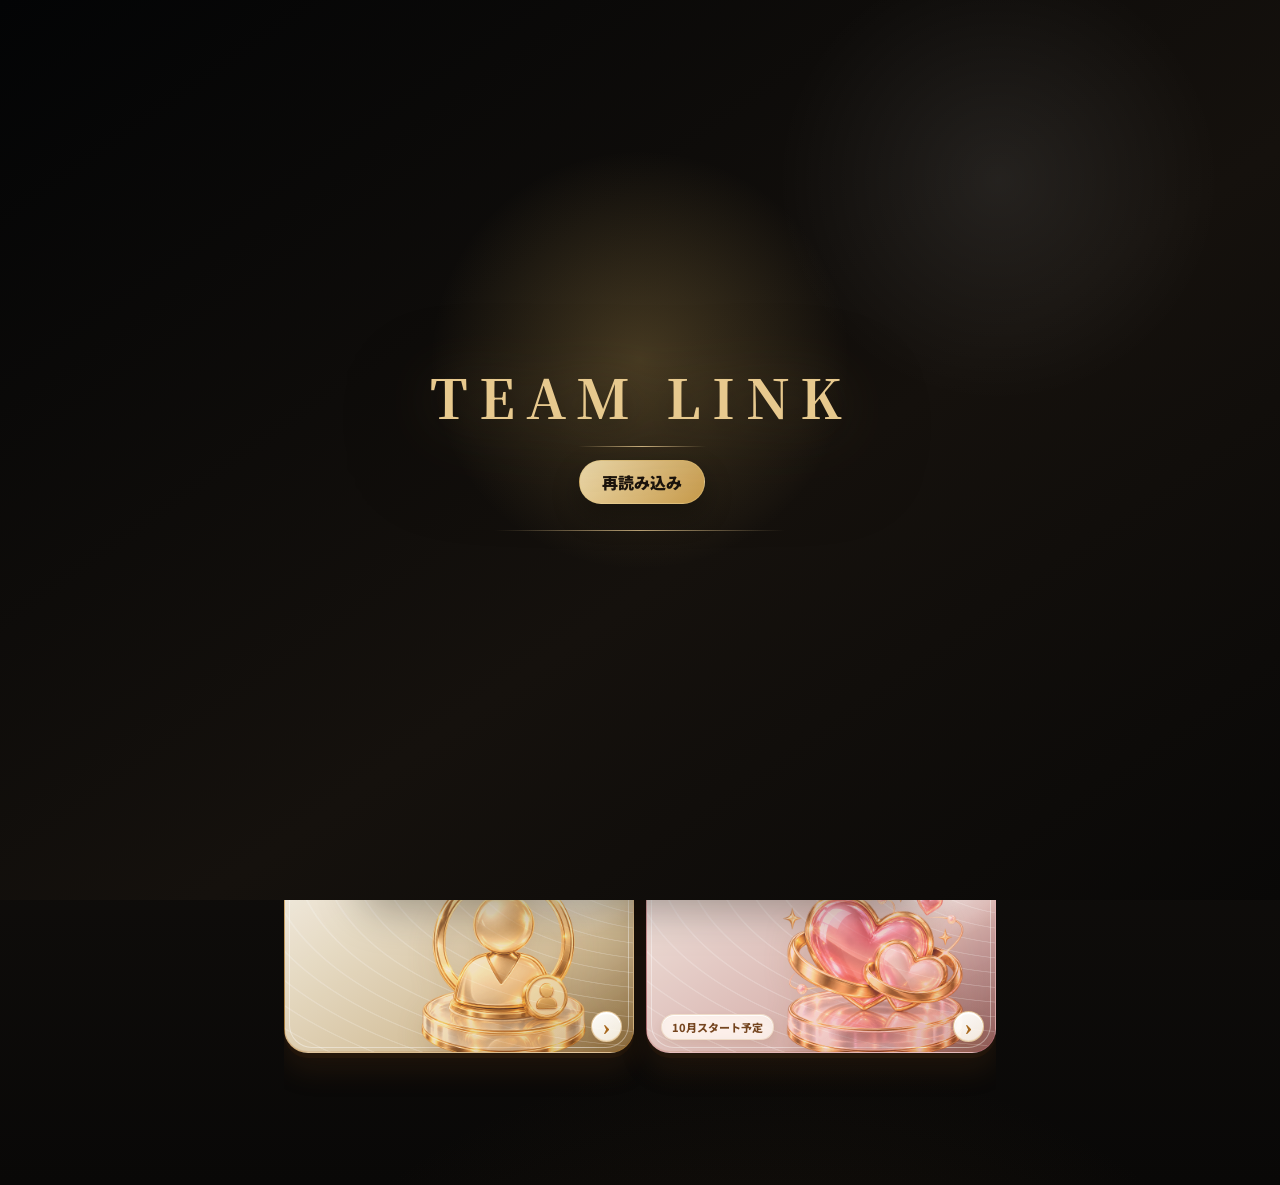
==== docs/index.html @ f56889b9 "Add LINE coupon detail URL management" ====
<!doctype html>
<html lang="ja">
<head>
  <meta charset="utf-8">
  <meta name="viewport" content="width=device-width, initial-scale=1, viewport-fit=cover">
  <meta name="theme-color" content="#fff6e8">
  <meta name="description" content="TEAM hairのお客様専用アプリ TEAM LINK。予約、今日の占い、クーポン、今月のガチャ、ご縁ラウンジをLINEから開けるスマホ会員アプリです。">
  <link rel="preconnect" href="https://fonts.googleapis.com">
  <link rel="preconnect" href="https://fonts.gstatic.com" crossorigin>
  <link href="https://fonts.googleapis.com/css2?family=Noto+Sans+JP:wght@400;500;700;800&amp;family=Noto+Serif+JP:wght@500;600;700&amp;display=swap" rel="stylesheet">
  <link rel="icon" href="data:image/svg+xml,%3Csvg xmlns='http://www.w3.org/2000/svg' viewBox='0 0 96 64'%3E%3Crect width='96' height='64' rx='18' fill='%23130f0b'/%3E%3Ctext x='48' y='38' text-anchor='middle' font-size='12' font-family='Georgia, serif' letter-spacing='3' fill='%23d9b46c'%3ETEAM LINK%3C/text%3E%3C/svg%3E">
  <title>TEAM LINK | TEAM hair お客様専用アプリ</title>
  <link rel="stylesheet" href="styles.css?v=20260831-line-coupon-url-1">
</head>
<body>
  <div class="splash-screen" id="splashScreen" aria-hidden="true">
    <div class="splash-content">
      <span class="team-link-wordmark splash-wordmark">TEAM LINK</span>
      <p class="splash-status" id="startupStatus" aria-live="polite" hidden>読み込み中</p>
      <pre class="splash-details" id="startupDetails" hidden></pre>
      <button class="splash-retry" id="startupRetryButton" type="button" hidden>再読み込み</button>
    </div>
  </div>
  <div class="app-shell">
    <header class="topbar">
      <button class="icon-button" type="button" data-back aria-label="戻る">‹</button>
      <div class="brand" aria-label="TEAM LINK">
        <span class="team-link-wordmark brand-wordmark">TEAM LINK</span>
      </div>
      <button class="pill-button" type="button" data-view="mypage">マイページ</button>
    </header>

    <main>
      <section class="view is-active" id="homeView" data-title="ホーム">
        <div class="home-dashboard">
          <header class="home-dashboard-header" aria-label="TEAM LINKホーム">
            <button class="home-header-button" type="button" data-message="新しいお知らせはありません" aria-label="通知">🔔</button>
            <strong class="team-link-wordmark home-text-logo">TEAM LINK</strong>
            <p>ご縁をつなぐ、未来へつなぐ</p>
          </header>

          <button class="home-next-card" id="homeNextReservationCard" type="button" data-view="reservation">
            <span class="home-card-shine" aria-hidden="true"></span>
            <img class="home-next-icon" src="images/home/reservation.png" alt="" loading="lazy" decoding="async" onerror="this.hidden=true">
            <span class="home-next-body">
              <span class="home-next-copy">次回予約のご案内</span>
              <strong id="homeNextReservationTitle">次回のご予約はありません</strong>
              <small id="homeNextReservationMeta">ご希望の日時から予約できます</small>
              <em id="homeNextReservationCountdown">予約をする</em>
            </span>
            <span class="home-arrow" aria-hidden="true">›</span>
          </button>

          <section class="home-action-grid" aria-label="主要機能">
            <button class="home-action-card tone-reservation" type="button" data-view="reservation">
              <img class="home-action-icon" src="images/home/reservation.png" alt="" loading="lazy" decoding="async" onerror="this.hidden=true">
              <span>
                <strong>予約をする</strong>
                <small>ご予約はこちら</small>
              </span>
              <em>›</em>
            </button>
            <button class="home-action-card tone-coupon" type="button" data-view="coupons">
              <img class="home-action-icon" src="images/home/coupon.png" alt="" loading="lazy" decoding="async" onerror="this.hidden=true">
              <span>
                <strong>クーポン</strong>
                <small>お得なクーポン一覧</small>
                <b id="homeCouponBadge" hidden>0枚</b>
              </span>
              <em>›</em>
            </button>
            <button class="home-action-card tone-gacha" type="button" data-view="gacha">
              <img class="home-action-icon" src="images/home/gacha.png" alt="" loading="lazy" decoding="async" onerror="this.hidden=true">
              <span>
                <strong>今月のガチャ</strong>
                <small>毎月のお楽しみ！</small>
                <b id="homeGachaBadge">今月まだ引けます</b>
              </span>
              <em>›</em>
            </button>
            <button class="home-action-card tone-fortune" type="button" data-view="fortune">
              <img class="home-action-icon" src="images/home/fortune.png" alt="" loading="lazy" decoding="async" onerror="this.hidden=true">
              <span>
                <strong>占い</strong>
                <small>今日の運勢をチェック</small>
                <b id="homeFortuneBadge">守護どうぶつを見つける</b>
              </span>
              <em>›</em>
            </button>
            <button class="home-action-card tone-mypage" type="button" data-view="mypage">
              <img class="home-action-icon" src="images/home/mypage.png" alt="" loading="lazy" decoding="async" onerror="this.hidden=true">
              <span>
                <strong>マイページ</strong>
                <small>デジタル会員証</small>
              </span>
              <em>›</em>
            </button>
            <button class="home-action-card tone-lounge is-coming-soon" id="homeLoungeCard" type="button" data-view="lounge">
              <img class="home-action-icon" src="images/home/lounge.png" alt="" loading="lazy" decoding="async" onerror="this.hidden=true">
              <span>
                <strong>ご縁ラウンジ</strong>
                <small>素敵なご縁を<br>見つけよう</small>
                <b id="homeLoungeBadge">10月スタート予定</b>
              </span>
              <em>›</em>
            </button>
          </section>
        </div>
      </section>

      <section class="view" id="reservationView" data-title="予約">
        <div class="section-head">
          <p class="kicker">Reservation</p>
          <h2>ご予約方法をお選びください</h2>
        </div>
        <div class="choice-list reservation-choice-list">
          <a class="choice-card reservation-choice-card" id="hotpepperLink" href="#" target="_blank" rel="noopener">
            <span>空き時間を見る</span>
            <small>空いている時間を確認して、そのまま予約できます</small>
          </a>
          <button class="choice-card reservation-choice-card" type="button" data-view="booking">
            <span>予約時間とメニューを相談する</span>
            <small>希望日時やメニューをスタッフに相談できます</small>
          </button>
        </div>
        <article class="status-panel" id="reservationStatusPanel"></article>
      </section>

      <section class="view" id="bookingView" data-title="予約相談">
        <div class="section-head">
          <p class="kicker">Request booking</p>
          <h2>希望日時を相談する</h2>
        </div>
        <form class="step-form" id="bookingForm">
          <label class="field">1. お客様名<input id="bookingCustomerName" name="customerName" type="text" autocomplete="name" maxlength="80" required></label>
          <div class="field booking-datetime-field">
            <span>2. 第一希望日時</span>
            <div class="booking-datetime-grid">
              <label class="booking-datetime-part"><span>日付</span><input id="bookingFirstDate" name="firstDate" type="date" required></label>
              <label class="booking-datetime-part"><span>時間</span><select id="bookingFirstTime" name="firstTime" required></select></label>
            </div>
            <input id="bookingFirstDateTime" name="firstDateTime" type="hidden">
          </div>
          <div class="field booking-datetime-field">
            <span>3. 第二希望日時（任意）</span>
            <div class="booking-datetime-grid">
              <label class="booking-datetime-part"><span>日付</span><input id="bookingSecondDate" name="secondDate" type="date"></label>
              <label class="booking-datetime-part"><span>時間</span><select id="bookingSecondTime" name="secondTime"></select></label>
            </div>
            <input id="bookingSecondDateTime" name="secondDateTime" type="hidden">
          </div>
          <label class="field">4. 希望担当者
            <select id="bookingStaffSelect" name="staff" required></select>
          </label>
          <div class="field booking-my-coupon-panel">
            <div class="booking-my-coupon-head">
              <span>5. マイクーポンから選ぶ</span>
              <button type="button" data-booking-action="openMyCoupons">マイクーポンを見る</button>
            </div>
            <div class="menu-choice-grid" id="bookingMySelectionChoices"></div>
            <small>ここで選んだ内容は、下の通常メニュー・LINEクーポン欄にも反映されます。</small>
          </div>
          <label class="field">6. 通常メニューの選び方
            <select id="bookingMenuMode" name="menuMode" required>
              <option value="regular">通常メニューから選ぶ</option>
              <option value="consult">メニューを相談して決めたい</option>
            </select>
          </label>
          <div class="field">
            <span>7. 通常メニュー</span>
            <div class="menu-choice-grid" id="bookingMenuChoices"></div>
          </div>
          <label class="field" id="bookingCustomMenuField" hidden>相談したい内容
            <textarea name="customMenu" rows="3" placeholder="例：カラーとトリートメントを相談したい"></textarea>
          </label>
          <div class="field">
            <span>8. 利用したいLINEクーポン（任意）</span>
            <div class="menu-choice-grid" id="bookingCouponChoices"></div>
            <small>予約では利用希望だけを伝えます。実際のクーポン利用はLINE側で行います。</small>
          </div>
          <label class="field">9. 相談内容・備考<textarea name="memo" rows="4" placeholder="例：午前中希望、髪の状態、迷っているメニューなど"></textarea></label>
          <div class="confirm-box" id="bookingConfirm">
            <strong>10. 内容確認</strong>
            <p>入力後、下のボタンでスタッフ確認用の予約相談として送信します。</p>
          </div>
          <button class="primary-button" type="submit">予約希望を送信する</button>
        </form>
      </section>

      <section class="view" id="bookingDoneView" data-title="送信完了">
        <article class="result-card">
          <p class="kicker">Sent</p>
          <h2>予約希望を送信しました</h2>
          <p><strong>まだ予約は確定していません。</strong><br>スタッフからの回答をお待ちください。</p>
          <div id="bookingSummary" class="summary-list"></div>
          <button class="primary-button" type="button" data-view="home">ホームへ戻る</button>
        </article>
      </section>

      <section class="view" id="fortuneView" data-title="今日の占い">
        <div class="section-head">
          <p class="kicker">Daily fortune</p>
          <h2>今日の占い</h2>
        </div>
        <div id="fortuneContent"></div>
      </section>

      <section class="view" id="couponsView" data-title="クーポン">
        <div class="section-head">
          <p class="kicker">Coupons</p>
          <h2>クーポン</h2>
        </div>
        <div class="segmented coupon-tabs-simple" id="couponTabs" role="tablist" aria-label="クーポンカテゴリ"></div>
        <div class="coupon-list" id="couponList"></div>
      </section>

      <section class="view" id="gachaView" data-title="今月のガチャ">
        <div class="section-head">
          <p class="kicker">Monthly gacha</p>
          <h2>今月のガチャ</h2>
        </div>
        <article class="gacha-stage" id="gachaStage">
          <span class="badge">全会員 毎月1回</span>
          <h3 id="gachaMonthTitle">今月のガチャ</h3>
          <p id="gachaGrandPrize">髪質改善トリートメント無料</p>
          <div id="gachaChoiceStage"></div>
          <div class="ticket-box" id="gachaTicketBox"></div>
          <button class="primary-button" type="button" id="drawGachaButton">ガチャを引く</button>
        </article>
        <div class="result-card" id="gachaResult" hidden></div>
        <div id="couponGachaDashboard"></div>
      </section>

      <section class="view" id="myCardsView" data-title="マイカード">
        <div class="section-head">
          <p class="kicker">My cards</p>
          <h2>マイカード</h2>
        </div>
        <div id="myCardsContent"></div>
      </section>

      <section class="view" id="collectionRewardsView" data-title="コレクション特典">
        <div class="section-head">
          <p class="kicker">Collection rewards</p>
          <h2>コレクション特典</h2>
        </div>
        <div id="collectionRewardsContent"></div>
      </section>

      <section class="view" id="gachaHistoryView" data-title="ガチャ履歴">
        <div class="section-head">
          <p class="kicker">Gacha history</p>
          <h2>ガチャ履歴</h2>
        </div>
        <div id="gachaHistoryContent"></div>
      </section>

      <section class="view" id="loungeView" data-title="ご縁ラウンジ">
        <article class="result-card lounge-coming-soon" id="loungeComingSoonPanel">
          <span class="badge">Coming Soon</span>
          <p class="kicker">GOEN LOUNGE</p>
          <h2>ご縁ラウンジ</h2>
          <strong>2026年10月スタート予定</strong>
          <p>ご縁ラウンジは、ただいま心を込めて準備中です。公開まで今しばらくお待ちください。</p>
          <button class="secondary-button" type="button" data-view="home">ホームへ戻る</button>
        </article>
        <article class="result-card lounge-hero" id="loungeOpenPanel" hidden>
          <span class="badge">Coming Soon</span>
          <h2>ご縁ラウンジ</h2>
          <p>独身者向け交流サービス。現在、無料の事前登録を受け付けています。</p>
          <div class="progress-box">
            <div><strong id="loungeCount">0</strong><span>名／50名</span></div>
            <progress id="loungeProgress" max="50" value="0"></progress>
          </div>
          <div class="lounge-points">
            <span>サービス紹介</span>
            <span>無料事前登録</span>
            <span>正式開始時に通知</span>
          </div>
          <p>正式サービス開始後に、改めて有料登録をご案内します。事前登録で自動課金されることはありません。</p>
          <button class="primary-button" type="button" data-view="loungeRegister">無料で事前登録する</button>
        </article>
      </section>

      <section class="view" id="loungeRegisterView" data-title="事前登録">
        <div class="section-head">
          <p class="kicker">Pre entry</p>
          <h2>ご縁ラウンジ事前登録</h2>
        </div>
        <form class="step-form" id="loungeForm">
          <label class="field">ニックネーム<input name="nickname" required></label>
          <label class="field">性別
            <select name="gender" required><option value="">選択</option><option>女性</option><option>男性</option><option>その他</option><option>回答しない</option></select>
          </label>
          <label class="field">年代
            <select name="ageGroup" required><option value="">選択</option><option>20代</option><option>30代</option><option>40代</option><option>50代以上</option></select>
          </label>
          <label class="field">居住エリア<input name="area" placeholder="例：袋井市、静岡県西部" required></label>
          <label class="check-row"><input type="checkbox" name="single" required> 現在独身です</label>
          <label class="field">興味のある内容
            <select name="interest" required>
              <option value="">選択</option>
              <option>少人数交流会</option>
              <option>ランチ会</option>
              <option>美容イベント</option>
              <option>まずは情報だけ知りたい</option>
            </select>
          </label>
          <label class="check-row"><input type="checkbox" name="notify" checked> 開始通知を受け取る</label>
          <button class="primary-button" type="submit">無料で事前登録する</button>
        </form>
      </section>

      <section class="view" id="mypageView" data-title="マイページ">
        <div class="section-head">
          <p class="kicker">Member card</p>
          <h2>デジタル会員証</h2>
        </div>
        <article class="member-card" aria-label="TEAM LINK デジタル会員証">
          <span class="member-card-light" aria-hidden="true"></span>
          <header class="member-card-header">
            <span class="team-link-wordmark member-card-wordmark">TEAM LINK</span>
            <small>MEMBER</small>
          </header>
          <div class="member-card-name">
            <small>TEAM LINK MEMBER</small>
            <strong id="mypageMemberName">お客様</strong>
          </div>
          <div class="member-card-stats">
            <div>
              <span>前回来店から</span>
              <strong><b id="mypageVisitDays">―</b>日</strong>
            </div>
            <div>
              <span>累計来店</span>
              <strong><b id="mypageVisitCount">0</b>回</strong>
            </div>
          </div>
          <footer>TEAM hair · TEAM LINK</footer>
        </article>
      </section>

      <section class="view" id="adminView" data-title="管理">
        <section class="admin-login" id="adminLoginPanel">
          <div class="section-head">
            <p class="kicker">Staff only</p>
            <h2>TEAM LINK Console</h2>
            <p>来店受付、予約、クーポン、ガチャ、ご縁ラウンジを1つの画面で確認します。</p>
          </div>
          <form class="step-form admin-login-form" id="adminLoginForm">
            <label class="field">スタッフ名
              <select name="adminId" required>
                <option value="boss">村松 剛好（管理者）</option>
                <option value="staff-kanda">神田 加奈（スタッフ）</option>
              </select>
            </label>
            <label class="field">管理パスコード
              <input name="password" type="password" autocomplete="current-password" placeholder="管理パスコード" required>
            </label>
            <button class="primary-button" type="submit">管理画面へ入る</button>
            <p class="admin-help">運営・スタッフ専用です。一般ユーザーには管理画面への導線を表示していません。</p>
          </form>
        </section>

        <section class="admin-cockpit" id="adminCockpit" hidden>
          <div class="admin-hero">
            <div>
              <p class="kicker">Daily management</p>
              <h2>TEAM LINK 管理</h2>
              <p id="adminWelcomeText">今日確認すべき内容をまとめています。</p>
            </div>
            <button class="secondary-button admin-logout" type="button" id="adminLogoutButton">ログアウト</button>
          </div>

          <nav class="admin-tabs" id="adminTabs" aria-label="管理メニュー"></nav>
          <div class="admin-panel" id="adminPanel"></div>
        </section>
      </section>
    </main>
  </div>

  <nav class="bottom-nav" aria-label="主要ナビゲーション">
    <button type="button" data-view="home">ホーム</button>
    <button type="button" data-view="reservation">予約</button>
    <button type="button" data-view="coupons">クーポン</button>
    <button type="button" data-view="gacha">ガチャ</button>
    <button type="button" data-view="mypage">マイページ</button>
  </nav>

  <div class="toast" id="toast" role="status" aria-live="polite"></div>
  <div class="gacha-reveal" id="gachaReveal" hidden aria-live="polite"></div>
  <script id="liffSdkScript" charset="utf-8" src="https://static.line-scdn.net/liff/edge/2/sdk.js" async></script>
  <script src="app.js?v=20260831-line-coupon-url-1"></script>
</body>
</html>
---- docs/styles.css ----
:root {
  --bg: #17120d;
  --bg-soft: #241b13;
  --charcoal: #0a0d10;
  --charcoal-2: #13100d;
  --paper: rgba(255, 252, 244, .82);
  --paper-strong: rgba(255, 252, 244, .96);
  --ink: #251f18;
  --cream: #fffaf0;
  --muted: #8b7d6d;
  --gold: #c99b4a;
  --gold-bright: #e4c77e;
  --gold-soft: #f0dfb8;
  --champagne: #f1d69a;
  --glass-dark: rgba(12, 13, 14, .54);
  --brown: #5a412a;
  --line: rgba(201, 155, 74, .28);
  --shadow: 0 28px 70px rgba(12, 8, 4, .32);
  --soft-shadow: 0 18px 46px rgba(57, 42, 22, .16);
  --radius: 28px;
  font-family: -apple-system, BlinkMacSystemFont, "Hiragino Sans", "Noto Sans JP", "Yu Gothic", sans-serif;
}

* { box-sizing: border-box; }
[hidden] { display: none !important; }

html { background: var(--bg); }

body {
  margin: 0;
  min-height: 100vh;
  color: var(--cream);
  background:
    radial-gradient(circle at 16% -8%, rgba(221, 179, 99, .28), transparent 28%),
    radial-gradient(circle at 100% 8%, rgba(255, 245, 218, .10), transparent 24%),
    radial-gradient(circle at 50% 118%, rgba(105, 73, 34, .28), transparent 34%),
    linear-gradient(180deg, #050607 0%, #14110e 48%, #090807 100%);
  background-size: 120% 120%, 120% 120%, 120% 120%, 100% 100%;
  animation: ambientDrift 18s ease-in-out infinite;
}

.splash-screen {
  position: fixed;
  inset: 0;
  z-index: 100;
  display: grid;
  place-items: center;
  gap: 8px;
  align-content: center;
  color: var(--champagne);
  background:
    radial-gradient(circle at 50% 40%, rgba(229, 188, 102, .25), transparent 25%),
    radial-gradient(circle at 78% 20%, rgba(255,255,255,.08), transparent 18%),
    linear-gradient(145deg, #030405, #15110d 58%, #090807);
  transition: opacity .72s ease, visibility .72s ease;
}

.splash-content {
  display: grid;
  justify-items: center;
  gap: 14px;
  width: min(88vw, 420px);
  text-align: center;
}

.splash-status {
  min-height: 1.5em;
  margin: 4px 0 0;
  color: rgba(255, 248, 230, .9);
  font-size: 13px;
  font-weight: 700;
  letter-spacing: .04em;
}

.splash-details {
  width: 100%;
  max-height: 30vh;
  margin: 0;
  padding: 12px;
  overflow: auto;
  border: 1px solid rgba(228, 199, 126, .24);
  border-radius: 14px;
  color: rgba(255, 248, 230, .76);
  background: rgba(0, 0, 0, .32);
  font: 11px/1.55 ui-monospace, SFMono-Regular, Menlo, monospace;
  text-align: left;
  white-space: pre-wrap;
  word-break: break-word;
}

.splash-retry {
  min-height: 44px;
  padding: 0 22px;
  border: 1px solid rgba(228, 199, 126, .46);
  border-radius: 999px;
  color: #1b140d;
  background: linear-gradient(135deg, #f2dfb0, #c99b4a);
  box-shadow: 0 12px 28px rgba(0, 0, 0, .3);
  font-weight: 900;
}

.splash-screen::after {
  content: "";
  width: min(72vw, 290px);
  height: 1px;
  margin-top: 18px;
  background: linear-gradient(90deg, transparent, rgba(244, 213, 154, .72), transparent);
  animation: lightSweep 1.28s ease-in-out infinite;
}

.splash-screen.is-hidden {
  opacity: 0;
  visibility: hidden;
  pointer-events: none;
}

.team-link-wordmark {
  --wordmark-color: var(--champagne);
  --wordmark-accent: rgba(232, 197, 124, .56);
  position: relative;
  display: inline-grid;
  place-items: center;
  color: var(--wordmark-color);
  font-family: "Noto Serif JP", "Hiragino Mincho ProN", "Yu Mincho", Georgia, serif;
  font-weight: 720;
  letter-spacing: .18em;
  line-height: 1;
  white-space: nowrap;
  text-transform: uppercase;
  text-shadow: 0 10px 24px rgba(0,0,0,.24);
}

.team-link-wordmark::after {
  content: "";
  width: min(68%, 128px);
  height: 1px;
  margin-top: .42em;
  background: linear-gradient(90deg, transparent, var(--wordmark-accent), transparent);
}

.splash-wordmark {
  --wordmark-color: #e7c98e;
  --wordmark-accent: rgba(244, 213, 154, .78);
  font-size: clamp(30px, 9vw, 54px);
  letter-spacing: .2em;
  filter: drop-shadow(0 24px 46px rgba(0,0,0,.54)) drop-shadow(0 0 28px rgba(235, 191, 107, .20));
  animation: logoArrive .92s cubic-bezier(.2,.8,.2,1) both;
}

.splash-screen span {
  opacity: .96;
}

body::before {
  content: "";
  position: fixed;
  inset: 0;
  pointer-events: none;
  background:
    linear-gradient(rgba(255,255,255,.035) 1px, transparent 1px),
    radial-gradient(circle at 50% 0, rgba(255,255,255,.08), transparent 38%);
  background-size: 100% 10px, auto;
  mask-image: linear-gradient(180deg, #000, transparent 72%);
}

button,
input,
select,
textarea {
  font: inherit;
}

button {
  border: 0;
  cursor: pointer;
  -webkit-tap-highlight-color: transparent;
}

a { color: inherit; text-decoration: none; }

.app-shell {
  width: min(100%, 760px);
  margin: 0 auto;
  padding: 14px 16px 112px;
}

.topbar {
  position: sticky;
  top: 0;
  z-index: 20;
  display: grid;
  grid-template-columns: 46px 1fr auto;
  align-items: center;
  gap: 10px;
  padding: 10px 0 14px;
  color: var(--cream);
  background: linear-gradient(180deg, rgba(21,16,12,.94), rgba(21,16,12,.62));
  backdrop-filter: blur(18px);
  -webkit-backdrop-filter: blur(18px);
}

.brand {
  display: grid;
  justify-items: center;
  gap: 0;
  min-height: 48px;
}

.brand-wordmark {
  --wordmark-color: #e4c27c;
  --wordmark-accent: rgba(232, 197, 124, .48);
  font-size: clamp(17px, 4.8vw, 25px);
  letter-spacing: .16em;
}

.brand small,
.kicker {
  margin: 0;
  color: var(--gold-bright);
  font-size: 11px;
  font-weight: 950;
  letter-spacing: .16em;
  text-transform: uppercase;
}
.brand strong {
  font-size: 23px;
  font-weight: 950;
  letter-spacing: .03em;
}

.icon-button,
.pill-button {
  min-height: 42px;
  border: 1px solid rgba(228, 199, 126, .26);
  border-radius: 999px;
  color: var(--gold-bright);
  background: rgba(255, 250, 239, .08);
  box-shadow: inset 0 1px 0 rgba(255,255,255,.14);
  font-weight: 900;
}

.icon-button {
  width: 42px;
  font-size: 28px;
  line-height: 1;
}

.pill-button {
  padding: 0 12px;
  font-size: 12px;
}

.view {
  display: none;
  animation: rise .26s ease both;
}

.view.is-active { display: grid; gap: 18px; }

/* The entrance animation leaves a transform on the active view. On iOS that
   turns fixed admin dialogs into page-relative elements after scrolling. */
#adminView.is-active {
  animation: none;
  transform: none;
}

.hero-panel,
.line-guide,
.choice-card,
.step-form,
.result-card,
.fortune-card,
.coupon-card,
.note-card,
.gacha-stage,
.admin-preview,
.admin-card,
.status-panel,
.profile-card {
  border: 1px solid var(--line);
  border-radius: var(--radius);
  background:
    linear-gradient(145deg, rgba(255,255,255,.12), rgba(255,255,255,.035)),
    radial-gradient(circle at 18% 8%, rgba(241, 214, 154, .14), transparent 32%),
    rgba(12, 13, 14, .58);
  color: var(--cream);
  box-shadow: 0 26px 60px rgba(0,0,0,.32), inset 0 1px 0 rgba(255,255,255,.18);
  backdrop-filter: blur(22px) saturate(1.08);
  -webkit-backdrop-filter: blur(22px) saturate(1.08);
}

.home-lounge {
  position: relative;
  isolation: isolate;
  overflow: hidden;
  margin: -8px -16px 0;
  padding: 18px 0 8px;
  min-height: auto;
  color: var(--cream);
  background:
    linear-gradient(180deg, rgba(5, 8, 10, .18), rgba(10, 8, 6, .74) 62%, rgba(10, 8, 6, .16)),
    radial-gradient(circle at 78% 19%, rgba(232, 205, 143, .22), transparent 24%),
    radial-gradient(circle at 20% 58%, rgba(92, 108, 126, .24), transparent 28%),
    linear-gradient(145deg, #05090c 0%, #15110e 44%, #2d2116 100%);
  border-radius: 0 0 38px 38px;
  animation: loungeBreath 8s ease-in-out infinite;
}

.home-lounge::before {
  content: "";
  position: absolute;
  inset: -80px -70px auto auto;
  width: 280px;
  height: 420px;
  z-index: -1;
  transform: rotate(22deg);
  background:
    linear-gradient(90deg, transparent, rgba(255,255,255,.10), transparent),
    linear-gradient(90deg, transparent, rgba(216, 178, 105, .18), transparent);
  filter: blur(6px);
  opacity: .72;
  animation: reflectionDrift 12s ease-in-out infinite;
}

.home-lounge::after {
  content: "";
  position: absolute;
  inset: 0;
  z-index: -1;
  pointer-events: none;
  background:
    radial-gradient(circle at 64% 23%, rgba(255, 243, 208, .10), transparent 2px),
    radial-gradient(circle at 72% 26%, rgba(255, 243, 208, .16), transparent 2px),
    radial-gradient(circle at 55% 31%, rgba(255, 243, 208, .09), transparent 2px),
    linear-gradient(rgba(255,255,255,.025) 1px, transparent 1px);
  background-size: auto, auto, auto, 100% 11px;
  mask-image: linear-gradient(180deg, #000, #000 68%, transparent);
  animation: starField 16s linear infinite;
}

.lounge-light {
  position: absolute;
  left: 50%;
  top: 285px;
  z-index: -1;
  width: 86%;
  height: 160px;
  transform: translateX(-50%);
  border-radius: 50%;
  background: radial-gradient(ellipse at center, rgba(232, 197, 124, .34), rgba(232, 197, 124, .08) 42%, transparent 72%);
  filter: blur(18px);
  animation: loungeGlow 5.6s ease-in-out infinite;
}

.lounge-orb {
  position: absolute;
  right: 18px;
  top: 86px;
  z-index: 0;
  width: 132px;
  aspect-ratio: 1;
  display: grid;
  place-items: center;
  border: 1px solid rgba(255, 250, 235, .24);
  border-radius: 50%;
  color: rgba(239, 206, 137, .86);
  background:
    radial-gradient(circle at 34% 22%, rgba(255,255,255,.34), transparent 12%),
    radial-gradient(circle at 62% 72%, rgba(227, 186, 102, .22), transparent 20%),
    linear-gradient(145deg, rgba(255,255,255,.20), rgba(255,255,255,.035));
  box-shadow:
    0 28px 90px rgba(0,0,0,.42),
    inset 14px 18px 42px rgba(255,255,255,.10),
    inset -18px -22px 48px rgba(0,0,0,.32);
  backdrop-filter: blur(12px);
  -webkit-backdrop-filter: blur(12px);
  opacity: .88;
  animation: orbBreath 9s ease-in-out infinite;
}

.orb-logo {
  width: 108px;
  height: 108px;
  object-fit: contain;
  transform: rotate(-5deg);
  filter: drop-shadow(0 0 20px rgba(239, 203, 127, .32));
}

.home-welcome {
  position: relative;
  z-index: 1;
  display: grid;
  gap: 18px;
  padding: 36px 22px 22px;
}

.home-welcome .kicker {
  text-transform: none;
  letter-spacing: .08em;
}

.home-welcome h1 {
  width: min(100%, 360px);
  color: rgba(255,250,239,.92);
  font-size: clamp(30px, 8.4vw, 44px);
  letter-spacing: 0;
  text-shadow: 0 18px 38px rgba(0,0,0,.34);
}

.home-welcome h1 span {
  color: #fff;
  font-size: 1.22em;
}

.home-visit-panel {
  position: relative;
  width: min(100%, 350px);
  display: grid;
  gap: 6px;
  padding: 14px 16px;
  border: 1px solid rgba(255,255,255,.17);
  border-radius: 22px;
  color: var(--cream);
  background:
    linear-gradient(135deg, rgba(255,255,255,.14), rgba(255,255,255,.045)),
    rgba(12, 15, 18, .30);
  box-shadow:
    0 18px 46px rgba(0,0,0,.24),
    inset 0 1px 0 rgba(255,255,255,.20);
  backdrop-filter: blur(18px) saturate(1.2);
  -webkit-backdrop-filter: blur(18px) saturate(1.2);
  overflow: hidden;
}

.home-visit-panel::after {
  content: "";
  position: absolute;
  inset: 0;
  background: linear-gradient(115deg, transparent 0 28%, rgba(255,255,255,.16) 43%, transparent 57%);
  transform: translateX(-110%);
  animation: glassSweep 8.6s ease-in-out infinite;
}

.home-visit-panel span,
.home-visit-panel small {
  color: rgba(255,250,239,.72);
  font-size: 13px;
  font-weight: 850;
}

.home-visit-panel strong {
  color: #fff;
  font-size: 20px;
  font-weight: 950;
}

.home-welcome > p:not(.kicker) {
  width: min(76%, 320px);
  color: rgba(255,250,239,.74);
  line-height: 1.75;
  font-size: 14px;
}

.home-carousel-zone {
  display: grid;
  gap: 18px;
  perspective: 980px;
}

.home-carousel {
  display: flex;
  gap: 16px;
  overflow-x: auto;
  scroll-snap-type: x mandatory;
  scroll-padding-inline: 12vw;
  padding: 24px 12vw 18px;
  scrollbar-width: none;
  transform-style: preserve-3d;
}

.home-carousel::-webkit-scrollbar { display: none; }

.home-carousel .feature-card {
  flex: 0 0 72vw;
  max-width: 310px;
  min-height: 292px;
  padding: 18px 18px;
  align-content: end;
  scroll-snap-align: center;
  border-color: rgba(255,255,255,.22);
  border-radius: 31px;
  background:
    radial-gradient(circle at 50% 34%, rgba(255,255,255,.20), transparent 19%),
    radial-gradient(circle at 38% 92%, rgba(227, 184, 98, .26), transparent 30%),
    linear-gradient(148deg, rgba(255,255,255,.18), rgba(255,255,255,.055) 42%, rgba(10,13,17,.36)),
    rgba(18, 22, 27, .55);
  box-shadow:
    0 26px 64px rgba(0,0,0,.34),
    inset 0 1px 0 rgba(255,255,255,.22),
    inset 0 -1px 0 rgba(227,184,98,.16);
  backdrop-filter: blur(22px) saturate(1.28);
  -webkit-backdrop-filter: blur(22px) saturate(1.28);
  opacity: .58;
  transform: scale(.86) rotateY(13deg) translateZ(-42px);
  will-change: transform, opacity;
}

.home-carousel .feature-card:nth-child(even) {
  transform: scale(.86) rotateY(-13deg) translateZ(-42px);
}

.home-carousel .feature-card.is-active {
  opacity: 1;
  transform: scale(1) rotateY(0) translateZ(0);
  box-shadow:
    0 32px 76px rgba(0,0,0,.44),
    0 0 36px rgba(228, 199, 126, .26),
    inset 0 1px 0 rgba(255,255,255,.34),
    inset 0 -1px 0 rgba(232,197,124,.28);
  animation: activeFloat 5.8s ease-in-out infinite;
}

.home-carousel .feature-card::before {
  background:
    linear-gradient(116deg, transparent 0 24%, rgba(255,255,255,.16) 36%, transparent 47%),
    radial-gradient(circle at 80% 8%, rgba(255,255,255,.30), transparent 26%),
    linear-gradient(180deg, transparent, rgba(0,0,0,.27));
  opacity: .92;
  transform: translateX(-36%);
  transition: transform .8s ease;
}

.home-carousel .feature-card.is-active::before {
  animation: glassCardSweep 7.2s ease-in-out infinite;
}

.home-carousel .feature-card::after {
  content: "";
  position: absolute;
  left: 16px;
  right: 16px;
  bottom: 0;
  height: 2px;
  background: linear-gradient(90deg, transparent, rgba(232,197,124,.82), transparent);
  filter: blur(.3px);
}

.home-carousel .feature-card strong {
  font-size: 29px;
  text-align: center;
  justify-self: center;
}

.home-carousel .feature-card small,
.home-carousel .feature-card em {
  justify-self: center;
  max-width: 13em;
  text-align: center;
}

.home-carousel .feature-card[data-feature="fortune"] .card-icon::after {
  animation: orbitLine 4.8s linear infinite;
}

.home-fortune-image {
  position: absolute;
  left: 50%;
  top: 42%;
  width: 118px;
  max-height: 136px;
  object-fit: contain;
  transform: translate(-50%, -50%);
  filter: drop-shadow(0 18px 28px rgba(0,0,0,.36));
  pointer-events: none;
  z-index: 1;
}

.home-carousel .feature-card[data-feature="fortune"]::after {
  background:
    radial-gradient(circle, rgba(255,255,255,.92) 0 1px, transparent 2px),
    linear-gradient(90deg, transparent, rgba(232,197,124,.82), transparent);
  background-size: 90px 28px, auto;
  animation: fortuneStars 7s linear infinite;
}

.home-carousel .feature-card[data-feature="gacha"]::after,
.gacha-strip::after {
  animation: gachaGlowRun 4.8s ease-in-out infinite;
}

.home-carousel .feature-card[data-feature="reservation"].is-active {
  animation: activeFloat 5.8s ease-in-out infinite, reservationAura 6.8s ease-in-out infinite;
}

.home-carousel .feature-card em {
  position: relative;
  z-index: 1;
  color: rgba(240, 213, 154, .88);
  font-size: 12px;
  font-style: normal;
  font-weight: 850;
  line-height: 1.5;
}

.card-no {
  position: absolute;
  left: 20px;
  top: 20px;
}

.card-icon {
  position: relative;
  z-index: 1;
  justify-self: center;
  width: 76px;
  height: 76px;
  margin: 6px 0 18px;
  display: grid;
  place-items: center;
  border: 1px solid rgba(255,255,255,.24);
  border-radius: 50%;
  color: rgba(255,250,239,.92);
  background:
    radial-gradient(circle at 34% 25%, rgba(255,255,255,.32), transparent 18%),
    linear-gradient(145deg, rgba(255,255,255,.10), rgba(227,184,98,.12));
  box-shadow:
    0 0 28px rgba(232, 197, 124, .18),
    inset 0 1px 0 rgba(255,255,255,.24);
}

.card-icon::before,
.card-icon::after,
.prize-visual::before,
.prize-visual::after,
.goen-visual::before,
.goen-visual::after {
  content: "";
  position: absolute;
  display: block;
}

.icon-calendar::before {
  width: 34px;
  height: 30px;
  border: 2px solid currentColor;
  border-radius: 8px;
}
.icon-calendar::after {
  width: 22px;
  height: 14px;
  border-top: 2px solid currentColor;
  border-bottom: 2px dotted currentColor;
}
.icon-orbit::before {
  width: 42px;
  height: 42px;
  border: 2px solid currentColor;
  border-radius: 50%;
}
.icon-orbit::after {
  width: 52px;
  height: 18px;
  border: 1px solid rgba(255,250,239,.74);
  border-radius: 50%;
  transform: rotate(-24deg);
}
.icon-ticket::before {
  width: 42px;
  height: 28px;
  border: 2px solid currentColor;
  border-radius: 9px;
  transform: rotate(-28deg);
}
.icon-ticket::after {
  width: 7px;
  height: 7px;
  border: 2px solid currentColor;
  border-radius: 50%;
}
.icon-gift::before {
  width: 42px;
  height: 34px;
  border: 2px solid currentColor;
  border-radius: 10px;
}
.icon-gift::after {
  width: 2px;
  height: 42px;
  background: currentColor;
  box-shadow: -13px -12px 0 -11px currentColor, 13px -12px 0 -11px currentColor;
}
.icon-heartline::before {
  width: 42px;
  height: 34px;
  border-left: 2px solid currentColor;
  border-bottom: 2px solid currentColor;
  transform: rotate(-45deg);
  border-radius: 0 0 0 12px;
}
.icon-heartline::after {
  width: 30px;
  height: 16px;
  border-top: 2px solid currentColor;
  transform: rotate(0deg);
}

.carousel-dots {
  display: flex;
  justify-content: center;
  gap: 9px;
  min-height: 14px;
}
.carousel-dots span {
  width: 7px;
  height: 7px;
  border-radius: 999px;
  background: rgba(255,255,255,.30);
  transition: width .22s ease, background .22s ease, box-shadow .22s ease;
}
.carousel-dots span.is-active {
  width: 28px;
  background: linear-gradient(90deg, #c99b4a, #f0dfb8);
  box-shadow: 0 0 16px rgba(232,197,124,.42);
}

.home-highlight-grid {
  display: grid;
  gap: 14px;
  padding: 12px 16px 14px;
}

.lounge-strip {
  position: relative;
  overflow: hidden;
  min-height: 122px;
  display: grid;
  grid-template-columns: 46px 82px 1fr;
  gap: 13px;
  align-items: center;
  padding: 16px;
  border: 1px solid rgba(255,255,255,.18);
  border-radius: 28px;
  color: var(--cream);
  text-align: left;
  background:
    linear-gradient(128deg, rgba(255,255,255,.13), rgba(255,255,255,.045) 46%, rgba(16,18,22,.42)),
    rgba(12, 16, 20, .56);
  box-shadow:
    0 22px 54px rgba(0,0,0,.30),
    inset 0 1px 0 rgba(255,255,255,.18);
  backdrop-filter: blur(18px) saturate(1.24);
  -webkit-backdrop-filter: blur(18px) saturate(1.24);
}

.lounge-strip::after {
  content: "";
  position: absolute;
  inset: auto 18px 0;
  height: 1px;
  background: linear-gradient(90deg, transparent, rgba(232,197,124,.76), transparent);
}

.strip-number {
  align-self: start;
  color: rgba(255,250,239,.60);
  font-size: 15px;
  font-weight: 900;
}
.lounge-strip small {
  display: block;
  color: rgba(240, 213, 154, .88);
  font-size: 12px;
  font-weight: 950;
}
.lounge-strip strong {
  display: block;
  margin: 4px 0;
  color: #fff;
  font-size: clamp(22px, 6vw, 30px);
  line-height: 1.15;
}
.lounge-strip em {
  display: block;
  color: rgba(255,250,239,.76);
  font-size: 13px;
  font-style: normal;
  font-weight: 850;
  line-height: 1.5;
}

.prize-visual,
.goen-visual {
  position: relative;
  width: 78px;
  aspect-ratio: 1;
  border-radius: 50%;
  background:
    radial-gradient(circle at 34% 25%, rgba(255,255,255,.58), transparent 15%),
    linear-gradient(145deg, rgba(255,255,255,.16), rgba(201,155,74,.16));
  box-shadow:
    inset 0 1px 0 rgba(255,255,255,.26),
    0 0 24px rgba(232,197,124,.20);
}
.prize-visual::before {
  left: 23px;
  top: 24px;
  width: 32px;
  height: 28px;
  border: 2px solid rgba(255,250,239,.82);
  border-radius: 8px;
}
.prize-visual::after {
  left: 38px;
  top: 18px;
  width: 2px;
  height: 40px;
  background: rgba(255,250,239,.82);
}
.goen-visual::before {
  left: 21px;
  top: 27px;
  width: 34px;
  height: 28px;
  border-left: 2px solid rgba(255,250,239,.74);
  border-bottom: 2px solid rgba(255,250,239,.74);
  transform: rotate(-45deg);
  border-radius: 0 0 0 12px;
}
.goen-visual::after {
  left: 23px;
  top: 37px;
  width: 32px;
  height: 1px;
  background: rgba(232,197,124,.74);
}

.member-hero {
  position: relative;
  overflow: hidden;
  display: grid;
  gap: 14px;
  min-height: 38vh;
  align-content: end;
  padding: 30px 22px;
  color: var(--cream);
  border-color: rgba(228, 199, 126, .32);
  background:
    linear-gradient(155deg, rgba(14,10,7,.82), rgba(66,47,28,.78)),
    radial-gradient(circle at 82% 10%, rgba(231,197,117,.26), transparent 32%),
    #17120d;
  box-shadow: var(--shadow), inset 0 1px 0 rgba(255,255,255,.16);
}

.member-hero::after {
  content: "";
  position: absolute;
  right: -44px;
  bottom: -76px;
  width: 220px;
  height: 220px;
  border-radius: 50%;
  background: radial-gradient(circle, rgba(228, 199, 126, .30), transparent 68%);
}

h1, h2, h3, p { margin: 0; }
h1 {
  max-width: 11em;
  font-size: clamp(38px, 12vw, 68px);
  line-height: 1.05;
  letter-spacing: -.04em;
}
h1 span { color: #fff2c9; }
h2 {
  font-size: clamp(26px, 8vw, 42px);
  line-height: 1.16;
  letter-spacing: -.02em;
}
h3 {
  font-size: 21px;
  line-height: 1.28;
}
p {
  color: rgba(255,250,239,.70);
  line-height: 1.75;
}
.member-hero p:not(.kicker) { color: rgba(255,250,239,.78); }

.status-panel {
  display: grid;
  gap: 12px;
  padding: 18px;
}
.status-panel h2 {
  font-size: clamp(25px, 7vw, 38px);
}

.home-grid {
  display: grid;
  gap: 13px;
}

.feature-card {
  position: relative;
  overflow: hidden;
  display: grid;
  min-height: 132px;
  align-content: end;
  justify-items: start;
  gap: 7px;
  padding: 20px;
  border: 1px solid rgba(255,255,255,.16);
  border-radius: 30px;
  color: #fff;
  text-align: left;
  box-shadow: 0 24px 54px rgba(13, 9, 5, .26);
  transition: transform .22s ease, box-shadow .22s ease, filter .22s ease;
}

.feature-card:hover { transform: translateY(-3px); }
.feature-card:active { transform: translateY(1px) scale(.99); }
.feature-card span {
  color: rgba(255,255,255,.58);
  font-size: 12px;
  font-weight: 900;
  letter-spacing: .12em;
}
.feature-card strong {
  position: relative;
  z-index: 1;
  font-size: 28px;
  font-weight: 950;
}
.feature-card small {
  position: relative;
  z-index: 1;
  color: rgba(255,255,255,.82);
  font-size: 13px;
  font-weight: 850;
  line-height: 1.55;
}
.feature-card::before {
  content: "";
  position: absolute;
  inset: 0;
  background:
    radial-gradient(circle at 92% 8%, rgba(255,255,255,.28), transparent 27%),
    linear-gradient(180deg, transparent, rgba(0,0,0,.20));
}
.reservation { background: linear-gradient(135deg, #19130f, #8f672f); }
.fortune { background: linear-gradient(135deg, #261d2a, #9f7c42); }
.coupon { background: linear-gradient(135deg, #332113, #c79a45); }
.gacha { background: linear-gradient(135deg, #44271d, #d2a14e); }
.lounge { background: linear-gradient(135deg, #15110e, #72624e); }

.line-guide,
.admin-preview,
.note-card,
.result-card,
.fortune-card,
.gacha-stage {
  display: grid;
  gap: 14px;
  padding: 20px;
}

.section-head {
  display: grid;
  gap: 8px;
  padding: 6px 2px 0;
  color: var(--cream);
}
.section-head h2 { color: var(--cream); }

.choice-list,
.coupon-list,
.admin-grid,
.mini-grid,
.summary-list,
.fortune-grid,
.mypage-grid,
.lounge-points {
  display: grid;
  gap: 12px;
}

.choice-card {
  display: grid;
  gap: 6px;
  min-height: 92px;
  align-content: center;
  padding: 18px;
  color: var(--cream);
  text-align: left;
  transition: transform .2s ease, box-shadow .2s ease;
}
.choice-card:hover { transform: translateY(-2px); }
.choice-card span {
  font-size: 19px;
  font-weight: 950;
}
.choice-card small,
.coupon-card small {
  color: rgba(255,250,239,.62);
  font-weight: 800;
  line-height: 1.6;
}

.reservation-choice-list {
  gap: 16px;
}

.reservation-choice-card {
  min-height: 136px;
  padding: 24px;
  border-color: rgba(228, 199, 126, .25);
  background:
    radial-gradient(circle at 88% 18%, rgba(241, 217, 140, .18), transparent 30%),
    linear-gradient(145deg, rgba(255,255,255,.14), rgba(255,255,255,.045));
}

.reservation-choice-card span {
  font-size: 22px;
}

.menu-choice-grid {
  display: grid;
  gap: 10px;
  min-width: 0;
}

.booking-menu-category-panel {
  display: grid;
  gap: 10px;
  min-width: 0;
}

.booking-menu-category-chips {
  display: grid;
  grid-template-columns: repeat(2, minmax(0, 1fr));
  gap: 8px;
  width: 100%;
  min-width: 0;
}

.booking-menu-category-chip {
  min-width: 0;
  min-height: 46px;
  padding: 10px 8px;
  border: 1px solid rgba(228, 199, 126, .28);
  border-radius: 14px;
  color: rgba(255, 250, 239, .82);
  background: rgba(255, 255, 255, .065);
  font: inherit;
  font-size: 14px;
  font-weight: 800;
  line-height: 1.25;
  overflow-wrap: anywhere;
}

.booking-menu-category-chip small {
  display: inline-grid;
  place-items: center;
  min-width: 21px;
  height: 21px;
  margin-left: 3px;
  border-radius: 999px;
  color: var(--cream);
  background: rgba(255, 255, 255, .1);
  font-size: 11px;
}

.booking-menu-category-chip.is-active {
  border-color: rgba(240, 206, 125, .88);
  color: #fff8e6;
  background: linear-gradient(145deg, rgba(207, 158, 67, .34), rgba(255, 255, 255, .08));
  box-shadow: inset 0 1px 0 rgba(255, 255, 255, .2), 0 8px 20px rgba(0, 0, 0, .18);
}

.booking-menu-selection-count {
  margin: 0;
  color: rgba(255, 250, 239, .68);
  font-size: 13px;
  text-align: right;
}

.booking-menu-selection-count strong {
  color: var(--gold-light);
  font-size: 16px;
}

.booking-menu-category-list {
  display: grid;
  gap: 10px;
  min-width: 0;
}

.booking-menu-category-prompt {
  margin: 2px 0 0;
  padding: 14px;
  border: 1px dashed rgba(228, 199, 126, .22);
  border-radius: 14px;
  text-align: center;
}

.menu-choice-card {
  display: grid;
  grid-template-columns: 26px 1fr;
  gap: 10px;
  align-items: start;
  min-width: 0;
  padding: 13px;
  border: 1px solid rgba(228, 199, 126, .20);
  border-radius: 18px;
  color: var(--cream);
  background: rgba(255,255,255,.075);
}

.menu-choice-card.is-selected,
.menu-choice-card:has(input:checked) {
  border-color: rgba(240, 206, 125, .9);
  background: linear-gradient(145deg, rgba(207, 158, 67, .24), rgba(255, 255, 255, .075));
  box-shadow: inset 0 1px 0 rgba(255, 255, 255, .14), 0 8px 18px rgba(0, 0, 0, .14);
}

.menu-choice-card input {
  width: 20px;
  height: 20px;
  margin-top: 3px;
  accent-color: var(--gold);
}

.menu-choice-card span {
  display: grid;
  gap: 5px;
  min-width: 0;
}

.menu-choice-card strong {
  color: #fff;
  font-size: 15px;
  overflow-wrap: anywhere;
}

.menu-choice-card small {
  color: rgba(255,250,239,.62);
  line-height: 1.5;
}

.menu-choice-card em,
.soft-note {
  color: rgba(240, 213, 154, .82);
  font-size: 12px;
  font-style: normal;
  font-weight: 850;
  line-height: 1.6;
}

.booking-my-coupon-panel {
  padding: 14px;
  border: 1px solid rgba(228, 199, 126, .28);
  border-radius: 18px;
  background: linear-gradient(145deg, rgba(196,150,66,.12), rgba(255,255,255,.045));
}

.booking-my-coupon-head {
  display: flex;
  align-items: center;
  justify-content: space-between;
  gap: 12px;
}

.booking-my-coupon-head button {
  flex: 0 0 auto;
  min-height: 38px;
  padding: 0 12px;
  border: 1px solid rgba(228, 199, 126, .32);
  border-radius: 999px;
  color: var(--gold-bright);
  background: rgba(255,255,255,.07);
  font-size: 12px;
  font-weight: 900;
  white-space: nowrap;
}

.booking-my-selection-card.is-unavailable {
  opacity: .55;
}

.my-booking-cta {
  grid-column: 1 / -1;
  padding-top: 4px;
}

.my-booking-cta .primary-button {
  min-height: 60px;
  font-size: 16px;
}

.mini-grid {
  grid-template-columns: repeat(3, minmax(0, 1fr));
}
.mini-grid span,
.keyword-list code,
.lounge-points span {
  min-height: 42px;
  display: grid;
  place-items: center;
  border-radius: 15px;
  color: var(--champagne);
  background: rgba(240, 223, 184, .11);
  font-size: 12px;
  font-weight: 900;
}

.step-form {
  display: grid;
  width: 100%;
  min-width: 0;
  max-width: 100%;
  gap: 14px;
  padding: 18px;
  overflow-x: clip;
}
.field {
  display: grid;
  width: 100%;
  min-width: 0;
  max-width: 100%;
  gap: 8px;
  color: rgba(255,250,239,.78);
  font-size: 13px;
  font-weight: 900;
}
.field input,
.field select,
.field textarea {
  display: block;
  width: 100%;
  min-width: 0;
  max-width: 100%;
  box-sizing: border-box;
  min-height: 52px;
  border: 1px solid rgba(201, 155, 74, .30);
  border-radius: 17px;
  padding: 0 14px;
  color: var(--ink);
  background: rgba(255,250,239,.90);
  outline: none;
}
.field textarea {
  min-height: 110px;
  padding: 13px 14px;
  resize: vertical;
}

.booking-datetime-field,
.booking-datetime-grid,
.booking-datetime-part {
  width: 100%;
  min-width: 0;
  max-width: 100%;
  box-sizing: border-box;
}

.booking-datetime-grid {
  display: grid;
  grid-template-columns: minmax(0, 1.45fr) minmax(0, 1fr);
  gap: 8px;
}

.booking-datetime-part {
  display: grid;
  gap: 6px;
}

.booking-datetime-part > span {
  color: rgba(255,250,239,.62);
  font-size: 12px;
}

.booking-datetime-part input,
.booking-datetime-part select {
  width: 100%;
  min-width: 0;
  max-width: 100%;
  box-sizing: border-box;
  font-size: 16px;
  text-align: center;
}

@media (max-width: 430px) {
  #bookingView .step-form {
    padding: 14px;
  }

  #bookingView .booking-my-coupon-head {
    align-items: stretch;
    flex-direction: column;
  }

  #bookingView .booking-my-coupon-head button {
    width: 100%;
    white-space: normal;
  }

  #bookingView .booking-datetime-grid {
    grid-template-columns: minmax(0, 1fr);
  }
}

.field .menu-choice-card input {
  width: 20px;
  min-height: 20px;
  height: 20px;
  padding: 0;
}
.check-row {
  display: grid;
  grid-template-columns: 24px 1fr;
  gap: 9px;
  color: rgba(255,250,239,.78);
  font-weight: 850;
  line-height: 1.6;
}
.check-row input {
  width: 20px;
  height: 20px;
  accent-color: var(--gold);
}

.primary-button,
.secondary-button {
  width: 100%;
  min-height: 54px;
  border-radius: 18px;
  font-weight: 950;
}
.primary-button {
  color: #15100c;
  background: linear-gradient(135deg, #b98b39, #f1d98c, #b18437);
  box-shadow: 0 18px 34px rgba(157, 113, 45, .28);
}
.secondary-button {
  color: var(--champagne);
  border: 1px solid var(--line);
  background: rgba(255,255,255,.08);
}
.coupon-card .secondary-button,
.admin-section-head a.secondary-button {
  display: grid;
  place-items: center;
  text-align: center;
  text-decoration: none;
}
.primary-button:disabled,
.secondary-button:disabled {
  opacity: .55;
  cursor: not-allowed;
}

.confirm-box,
.lucky-card,
.progress-box,
.ticket-box {
  display: grid;
  gap: 8px;
  padding: 14px;
  border: 1px solid rgba(201, 155, 74, .20);
  border-radius: 18px;
  color: var(--cream);
  background: rgba(255,255,255,.08);
}

.summary-list div,
.admin-card {
  display: grid;
  gap: 4px;
  padding: 13px;
}
.summary-list small,
.admin-card span,
.fortune-meter span,
.lucky-card small,
.ticket-box small,
.profile-card small {
  color: var(--gold);
  font-size: 12px;
  font-weight: 950;
}
.summary-list strong,
.admin-card strong,
.ticket-box strong {
  color: #fff;
  font-size: 17px;
}

.fortune-grid {
  grid-template-columns: repeat(2, minmax(0, 1fr));
}
.fortune-meter {
  display: grid;
  gap: 8px;
  padding: 14px;
  border-radius: 18px;
  background: rgba(255,255,255,.08);
}
.fortune-meter strong {
  font-size: 28px;
}

.team-fortune-onboarding,
.team-fortune-card,
.team-fortune-loading {
  border: 1px solid rgba(232, 203, 140, .24);
  background:
    radial-gradient(circle at 20% 0%, rgba(218, 190, 125, .18), transparent 34%),
    radial-gradient(circle at 82% 12%, rgba(164, 125, 206, .12), transparent 30%),
    linear-gradient(145deg, rgba(255,255,255,.13), rgba(255,255,255,.045));
  box-shadow: 0 22px 70px rgba(0,0,0,.32);
}

.team-fortune-onboarding h3,
.team-fortune-card h3,
.team-fortune-loading h3 {
  color: #fff8e8;
  font-size: 25px;
  line-height: 1.3;
}

.team-fortune-loading {
  min-height: 260px;
  display: grid;
  place-items: center;
  align-content: center;
  gap: 18px;
  padding: 28px 20px;
  text-align: center;
  overflow: hidden;
}

.team-fortune-loading h3 {
  min-height: 2.6em;
  display: grid;
  place-items: center;
  margin: 0;
  font-size: clamp(20px, 5.6vw, 25px);
  transition: opacity .18s ease;
}

.team-fortune-loading-lights {
  display: flex;
  align-items: center;
  justify-content: center;
  gap: 11px;
  min-height: 28px;
}

.team-fortune-loading-lights i {
  width: 9px;
  height: 9px;
  border-radius: 50%;
  background: rgba(228,199,126,.25);
  box-shadow: 0 0 0 rgba(228,199,126,0);
  animation: teamFortuneSearchLight 1.05s ease-in-out infinite;
}

.team-fortune-loading-lights i:nth-child(2) { animation-delay: .16s; }
.team-fortune-loading-lights i:nth-child(3) { animation-delay: .32s; }
.team-fortune-loading-lights i:nth-child(4) { animation-delay: .48s; }

@keyframes teamFortuneSearchLight {
  0%, 58%, 100% {
    transform: translateY(0) scale(.78);
    background: rgba(228,199,126,.20);
    box-shadow: 0 0 0 rgba(228,199,126,0);
  }
  25% {
    transform: translateY(-5px) scale(1.15);
    background: #efd58f;
    box-shadow: 0 0 16px rgba(239,213,143,.68);
  }
}

.team-fortune-onboarding small,
.team-fortune-card .muted {
  color: rgba(255,250,239,.68);
  line-height: 1.7;
}

#fortuneView,
#fortuneContent,
.team-fortune-onboarding,
.team-fortune-birth-fieldset,
.team-fortune-birth-selects {
  width: 100%;
  min-width: 0;
  max-width: 100%;
  box-sizing: border-box;
}

#fortuneView,
#fortuneContent {
  overflow-x: hidden;
  overflow-x: clip;
}

.team-fortune-onboarding {
  padding-inline: clamp(14px, 4.5vw, 20px);
}

.team-fortune-birth-fieldset {
  display: grid;
  gap: 6px;
  margin: 0;
  padding: 0;
  border: 0;
}

.team-fortune-birth-fieldset legend {
  padding: 0;
  color: rgba(255,250,239,.88);
  font-size: 14px;
  font-weight: 900;
}

.team-fortune-birth-fieldset > small {
  margin: -2px 0 4px;
  color: rgba(255,250,239,.58);
  font-size: 11px;
  font-weight: 600;
  line-height: 1.45;
}

.team-fortune-birth-selects {
  display: grid;
  grid-template-columns: minmax(0, 1.4fr) minmax(0, 1fr) minmax(0, 1fr);
  gap: 8px;
}

.team-fortune-birth-selects select {
  width: 100%;
  min-width: 0;
  max-width: 100%;
  min-inline-size: 0;
  max-inline-size: 100%;
  box-sizing: border-box;
  height: 52px;
  min-height: 52px;
  margin: 0;
  padding: 0 24px 0 8px;
  border: 1px solid rgba(219, 181, 103, .72);
  border-radius: 14px;
  color: #4b321f;
  background: linear-gradient(180deg, rgba(255,255,255,.99), rgba(255,249,236,.97));
  box-shadow:
    inset 0 1px 0 rgba(255,255,255,1),
    inset 0 -1px 0 rgba(190,134,57,.08),
    0 8px 20px rgba(0,0,0,.12);
  font-size: 16px;
  font-weight: 700;
  line-height: 1.2;
  text-align: center;
  text-align-last: center;
  color-scheme: light;
  -webkit-appearance: auto;
  appearance: auto;
}

.team-fortune-birth-selects select:focus {
  outline: none;
  border-color: rgba(235, 201, 130, .96);
  box-shadow:
    0 0 0 3px rgba(228,199,126,.16),
    inset 0 1px 0 rgba(255,255,255,1),
    0 10px 24px rgba(0,0,0,.16);
}

.team-fortune-birth-error {
  margin: 2px 0 0;
  color: #ffd1c5;
  font-size: 12px;
  font-weight: 800;
  line-height: 1.5;
}

@media (max-width: 430px) {
  #fortuneView {
    width: 100%;
    min-width: 0;
    max-width: 100%;
  }

  .team-fortune-onboarding {
    padding: 16px 14px;
    border-radius: 22px;
  }

  .team-fortune-birth-selects,
  .team-fortune-birth-selects select {
    width: 100%;
    min-width: 0;
    max-width: 100%;
  }

  .team-fortune-birth-selects select {
    height: 50px;
    min-height: 50px;
    padding-inline: 6px 20px;
    font-size: 16px;
  }
}

.team-fortune-visual {
  display: grid;
  place-items: center;
  min-height: 180px;
  margin: -4px 0 2px;
  border-radius: 24px;
  background:
    radial-gradient(circle, rgba(232,203,140,.22), transparent 52%),
    linear-gradient(180deg, rgba(255,255,255,.06), rgba(255,255,255,.02));
  overflow: hidden;
}

.team-fortune-visual img {
  display: block;
  max-width: 78%;
  max-height: 210px;
  object-fit: contain;
  filter: drop-shadow(0 18px 30px rgba(0,0,0,.38));
}

.team-fortune-luck-stack {
  display: grid;
  gap: 12px;
}

.team-fortune-overview {
  display: grid;
  gap: 10px;
}

.team-fortune-overview-item {
  overflow: hidden;
  border: 1px solid rgba(232,203,140,.2);
  border-radius: 18px;
  background: rgba(0,0,0,.2);
}

.team-fortune-overview-item > summary {
  display: grid;
  gap: 4px;
  padding: 14px 42px 14px 15px;
  color: var(--gold);
  cursor: pointer;
  list-style: none;
  position: relative;
}
.team-fortune-overview-item > summary::-webkit-details-marker { display: none; }
.team-fortune-overview-item > summary::after {
  content: "＋";
  position: absolute;
  top: 50%;
  right: 15px;
  transform: translateY(-50%);
  color: var(--gold-bright);
  font-size: 20px;
}
.team-fortune-overview-item[open] > summary::after { content: "−"; }
.team-fortune-overview-item > summary span { font-size: 12px; font-weight: 950; }
.team-fortune-overview-item > summary strong {
  overflow: hidden;
  color: #fff8e8;
  font-size: 16px;
  line-height: 1.45;
  text-overflow: ellipsis;
  white-space: nowrap;
}

.team-fortune-overview-value,
.team-fortune-name-rating {
  display: flex;
  flex-wrap: wrap;
  align-items: flex-start;
  gap: 7px 12px;
  min-width: 0;
}

.team-fortune-overview-value {
  align-items: center;
}

.team-fortune-rating {
  display: inline-grid;
  justify-items: start;
  gap: 1px;
  line-height: 1.15;
}

.team-fortune-stars {
  display: inline-flex;
  gap: 0;
  white-space: nowrap;
  font-size: 17px;
  letter-spacing: .04em;
}

.team-fortune-stars b {
  color: #e8cb8c;
  font-weight: 900;
  text-shadow: 0 0 10px rgba(232,203,140,.18);
}

.team-fortune-stars i {
  color: rgba(202,198,188,.42);
  font-style: normal;
  font-weight: 700;
  text-shadow: none;
}

.team-fortune-rating small,
.team-fortune-summary .team-fortune-rating small {
  color: rgba(255,250,239,.74);
  font-size: 11px;
  font-weight: 850;
  letter-spacing: .02em;
}

.team-fortune-rating.is-compact {
  grid-template-columns: auto auto;
  align-items: center;
  gap: 7px;
}

.team-fortune-rating.is-compact .team-fortune-stars {
  font-size: 15px;
}

.team-fortune-rating.is-compact small {
  font-size: 11px;
  white-space: nowrap;
}
.team-fortune-overview-detail { display: grid; gap: 10px; padding: 0 10px 10px; }
.team-fortune-overview-detail > .team-fortune-summary { border-radius: 14px; }
.compatibility-input-form {
  display: grid;
  gap: 10px;
  min-width: 0;
  max-width: 100%;
  overflow: hidden;
}

.compatibility-input-form .field,
.compatibility-input-form input,
.compatibility-input-form select {
  min-width: 0;
  max-width: 100%;
  box-sizing: border-box;
}

.compatibility-birth-fieldset {
  min-width: 0;
  max-width: 100%;
  margin: 0;
  padding: 0;
  border: 0;
}

.compatibility-birth-fieldset legend {
  margin-bottom: 7px;
  color: var(--gold);
  font-size: 12px;
  font-weight: 900;
}

.compatibility-birth-selects {
  display: grid;
  grid-template-columns: minmax(0, 1.45fr) repeat(2, minmax(0, 1fr));
  gap: 6px;
  min-width: 0;
  width: 100%;
  max-width: 100%;
}

.compatibility-birth-selects label {
  display: grid;
  gap: 4px;
  min-width: 0;
  color: rgba(255,250,239,.7);
  font-size: 10px;
  font-weight: 850;
}

.compatibility-birth-selects select {
  width: 100%;
  min-width: 0;
  max-width: 100%;
  min-height: 44px;
  padding: 9px 22px 9px 8px;
  border: 1px solid rgba(232,203,140,.24);
  border-radius: 11px;
  box-sizing: border-box;
  color: #fff8e8;
  background-color: rgba(12,10,8,.88);
  font-size: 13px;
}

.team-fortune-placeholder {
  display: grid;
  place-items: center;
  width: 132px;
  height: 132px;
  border: 1px solid rgba(232,203,140,.26);
  border-radius: 999px;
  color: var(--gold);
  background: rgba(0,0,0,.22);
  font-weight: 950;
}

.team-fortune-summary,
.team-fortune-judgement,
.team-fortune-section,
.team-fortune-text-grid section,
.team-fortune-alert,
.team-fortune-compatibility {
  display: grid;
  gap: 8px;
  padding: 15px;
  border: 1px solid rgba(232,203,140,.16);
  border-radius: 18px;
  background: rgba(0,0,0,.18);
}

.team-fortune-judgement {
  grid-template-columns: repeat(2, minmax(0, 1fr));
}

.team-fortune-judgement div {
  display: grid;
  gap: 5px;
}

.team-fortune-judgement details {
  grid-column: 1 / -1;
}

.team-fortune-judgement summary {
  color: var(--gold);
  cursor: pointer;
  font-size: 12px;
  font-weight: 950;
}

.team-fortune-detail-grid {
  display: grid;
  grid-template-columns: auto 1fr;
  gap: 8px 14px;
  margin-top: 10px;
}

.team-fortune-summary span,
.team-fortune-judgement span,
.team-fortune-text-grid span,
.team-fortune-section h4,
.team-fortune-compatibility h4 {
  color: var(--gold);
  font-size: 12px;
  font-weight: 950;
  letter-spacing: .04em;
}

.team-fortune-compatibility-result:empty {
  display: none;
}

.team-fortune-compatibility-loading {
  display: flex;
  align-items: center;
  gap: 9px;
  min-height: 48px;
  padding: 12px;
  border: 1px solid rgba(232,203,140,.18);
  border-radius: 13px;
  background: rgba(232,203,140,.07);
  color: rgba(255,250,239,.78);
  font-size: 13px;
}

.compatibility-loading-dot {
  width: 9px;
  height: 9px;
  flex: 0 0 auto;
  border-radius: 999px;
  background: var(--gold-bright);
  box-shadow: 0 0 0 0 rgba(232,203,140,.45);
  animation: compatibility-loading-pulse 1s ease-out infinite;
}

@keyframes compatibility-loading-pulse {
  70% { box-shadow: 0 0 0 8px rgba(232,203,140,0); }
  100% { box-shadow: 0 0 0 0 rgba(232,203,140,0); }
}

.team-fortune-compatibility-card {
  display: grid;
  gap: 13px;
  padding: 14px;
  border: 1px solid rgba(232,203,140,.18);
  border-radius: 16px;
  background:
    linear-gradient(135deg, rgba(232,203,140,.12), rgba(255,255,255,.045)),
    rgba(0,0,0,.18);
}

.team-fortune-compatibility-pair,
.team-fortune-compatibility-symbols {
  display: grid;
  grid-template-columns: repeat(2, minmax(0, 1fr));
  gap: 10px;
}

.team-fortune-compatibility-pair div,
.team-fortune-compatibility-symbol {
  display: grid;
  gap: 6px;
  min-width: 0;
  padding: 12px;
  border-radius: 14px;
  background: rgba(255,255,255,.06);
}

.team-fortune-compatibility-pair strong {
  color: #fff8e8;
  font-size: 15px;
}

.team-fortune-compatibility-total {
  display: grid;
  justify-items: center;
  gap: 8px;
  padding: 18px 14px;
  border: 1px solid rgba(255,222,154,.28);
  border-radius: 16px;
  background:
    radial-gradient(circle at 50% 35%, rgba(232,203,140,.22), rgba(232,203,140,0) 62%),
    linear-gradient(135deg, rgba(232,203,140,.14), rgba(255,255,255,.05)),
    rgba(0,0,0,.24);
  box-shadow: 0 18px 45px rgba(0,0,0,.22), inset 0 0 28px rgba(232,203,140,.08);
}

.team-fortune-compatibility-total span {
  color: var(--gold);
  font-size: 12px;
  font-weight: 950;
  letter-spacing: .04em;
}

.team-fortune-compatibility-total strong {
  color: #fff3cf;
  font-size: clamp(44px, 13vw, 68px);
  line-height: .95;
  text-shadow: 0 0 24px rgba(232,203,140,.22);
}

.team-fortune-compatibility-symbol strong {
  color: #ffe6a3;
  font-size: 34px;
  line-height: 1;
}

.team-fortune-compatibility-symbol small {
  color: rgba(255,250,239,.78);
  line-height: 1.55;
}

.team-fortune-compatibility-comments {
  display: grid;
  gap: 9px;
}

.team-fortune-compatibility-comments section {
  display: grid;
  gap: 7px;
  padding: 13px;
  border: 1px solid rgba(232,203,140,.16);
  border-radius: 14px;
  background:
    linear-gradient(135deg, rgba(232,203,140,.08), rgba(255,255,255,.035)),
    rgba(0,0,0,.16);
}

.team-fortune-compatibility-comments h4 {
  margin: 0;
  color: var(--gold-bright);
  font-size: 13px;
  letter-spacing: .03em;
}

.team-fortune-compatibility-comments p {
  margin: 0;
  color: rgba(255,250,239,.84);
  font-size: 13px;
  line-height: 1.75;
}

.team-fortune-summary strong {
  color: #fff;
  font-size: 22px;
}

.team-fortune-judgement strong,
.team-fortune-detail-grid strong {
  color: #fff8e8;
  font-size: 15px;
}

.team-fortune-summary small {
  color: #f5d486;
  font-weight: 950;
}

.team-fortune-summary em {
  color: rgba(255,250,239,.68);
  font-size: 12px;
  font-style: normal;
  font-weight: 850;
}

.team-fortune-dual-luck {
  display: grid;
  gap: 8px;
}

.team-fortune-sub-luck {
  display: grid;
  gap: 12px;
  padding: 10px 12px;
  border-radius: 14px;
  background: rgba(255,255,255,.07);
}

.team-fortune-sub-luck strong {
  font-size: 18px;
}

.team-fortune-sub-luck small {
  color: rgba(255,250,239,.74);
  line-height: 1.55;
}

.team-fortune-sub-luck p,
.team-fortune-personal-advice p {
  margin: 0;
  color: rgba(255,250,239,.86);
  line-height: 1.68;
}

.team-fortune-personal-advice {
  display: grid;
  gap: 7px;
  padding: 12px 13px;
  border: 1px solid rgba(232,203,140,.14);
  border-radius: 15px;
  background:
    linear-gradient(135deg, rgba(232,203,140,.10), rgba(255,255,255,.045)),
    rgba(0,0,0,.14);
}

.team-fortune-sub-meta {
  display: grid;
  grid-template-columns: auto 1fr;
  gap: 5px 10px;
  margin: 0;
  color: rgba(255,250,239,.82);
  font-size: 12px;
  line-height: 1.5;
}

.team-fortune-sub-meta dt {
  color: var(--gold);
  font-weight: 950;
}

.team-fortune-sub-meta dd {
  margin: 0;
}

.team-fortune-luck-meta {
  display: grid;
  gap: 8px;
  grid-template-columns: repeat(2, minmax(0, 1fr));
}

.team-fortune-luck-meta div {
  display: grid;
  gap: 5px;
  padding: 10px 12px;
  border-radius: 14px;
  background: rgba(255,255,255,.065);
}

.team-fortune-luck-meta strong {
  color: rgba(255,250,239,.9);
  font-size: 13px;
  line-height: 1.55;
}

.team-fortune-section ul {
  display: grid;
  gap: 6px;
  margin: 0;
  padding-left: 1.1em;
  color: rgba(255,250,239,.86);
}

.team-fortune-text-grid {
  display: grid;
  gap: 12px;
}

.team-fortune-text-grid p,
.team-fortune-section p,
.team-fortune-summary p {
  color: rgba(255,250,239,.84);
  line-height: 1.75;
}

.team-fortune-alert {
  border-color: rgba(235, 123, 94, .42);
  background: rgba(121, 43, 30, .20);
}

.team-fortune-alert strong {
  color: #ffd3c6;
}

.team-fortune-alert span {
  color: #fff4ec;
}
progress {
  width: 100%;
  height: 8px;
  border: 0;
  border-radius: 999px;
  overflow: hidden;
  background: rgba(201, 155, 74, .16);
}
progress::-webkit-progress-bar { background: rgba(201, 155, 74, .16); }
progress::-webkit-progress-value { background: linear-gradient(90deg, #b98a3d, #e3c47d); }

.segmented {
  display: flex;
  gap: 8px;
  overflow-x: auto;
  padding: 2px 0 8px;
  scrollbar-width: none;
}
.segmented::-webkit-scrollbar { display: none; }
.segmented button {
  flex: 0 0 auto;
  min-height: 42px;
  padding: 0 14px;
  border: 1px solid rgba(228, 199, 126, .28);
  border-radius: 999px;
  color: var(--gold-bright);
  background: rgba(255,255,255,.08);
  font-weight: 900;
}
.segmented button.is-active {
  color: #15100c;
  background: linear-gradient(135deg, #c49642, #edd187);
}
.coupon-tabs-simple {
  display: grid;
  grid-template-columns: repeat(3, minmax(0, 1fr));
  overflow: visible;
}
.coupon-tabs-simple button {
  width: 100%;
  min-width: 0;
  padding-inline: 8px;
  white-space: nowrap;
}
.coupon-card {
  display: grid;
  gap: 11px;
  padding: 18px;
}

.coupon-card img {
  width: 100%;
  height: 132px;
  object-fit: cover;
  border-radius: 18px;
  margin-bottom: 4px;
  border: 1px solid rgba(255,255,255,.18);
}

.compact-selection-card {
  display: grid;
  grid-template-columns: minmax(0, 1fr) auto;
  gap: 8px 10px;
  align-items: center;
  padding: 10px 11px;
  min-height: 0;
}
.compact-selection-card.has-image {
  grid-template-columns: 76px minmax(0, 1fr) auto;
}
.compact-selection-card > img {
  grid-row: 1 / span 2;
  width: 76px;
  height: 76px;
  margin: 0;
  border-radius: 12px;
}
.compact-selection-body { display: grid; gap: 3px; min-width: 0; }
.compact-selection-body h3 {
  display: -webkit-box;
  overflow: hidden;
  margin: 0;
  font-size: 15px;
  line-height: 1.35;
  -webkit-box-orient: vertical;
  -webkit-line-clamp: 2;
}
.compact-selection-body p {
  display: -webkit-box;
  overflow: hidden;
  margin: 0;
  color: rgba(255,250,239,.72);
  font-size: 12px;
  line-height: 1.45;
  -webkit-box-orient: vertical;
  -webkit-line-clamp: 2;
}
.compact-selection-card .compact-selection-body > span {
  min-height: 22px;
  padding: 0 8px;
  font-size: 10px;
}
.compact-selection-card .selection-category { font-size: 11px; line-height: 1.3; }
.compact-selection-card .selection-meta {
  display: grid;
  justify-items: end;
  gap: 1px;
  min-width: 76px;
  padding: 7px 8px;
  border-radius: 11px;
}
.compact-selection-card .selection-meta strong { font-size: 14px; }
.compact-selection-card .selection-meta small { font-size: 10px; white-space: nowrap; }
.compact-selection-action { grid-column: 1 / -1; }
.compact-selection-action .secondary-button,
.compact-selection-card .selection-actions .secondary-button,
.compact-selection-card .selection-remove-button {
  width: 100%;
  min-height: 36px;
  padding: 7px 10px;
  border-radius: 11px;
  font-size: 12px;
}
.compact-selection-card.has-image .compact-selection-action { grid-column: 2 / -1; }
.compact-selection-card .selection-actions { grid-column: 1 / -1; grid-template-columns: repeat(auto-fit, minmax(120px, 1fr)); }
.coupon-card-actions {
  display: grid;
  grid-template-columns: repeat(2, minmax(0, 1fr));
  gap: 8px;
}
.coupon-card-actions .primary-button,
.coupon-card-actions .secondary-button {
  width: 100%;
  min-height: 42px;
  padding: 8px 10px;
  border-radius: 11px;
  font-size: 12px;
}
.coupon-detail-pending {
  display: inline-flex;
  align-items: center;
  justify-content: center;
  min-height: 42px;
  border: 1px dashed rgba(228, 199, 126, .24);
  border-radius: 11px;
  color: rgba(255,250,239,.60);
  background: rgba(255,255,255,.035);
  font-size: 12px;
  font-weight: 800;
}

@media (max-width: 390px) {
  .coupon-list { gap: 8px; }
  .compact-selection-card.has-image { grid-template-columns: 68px minmax(0, 1fr); }
  .compact-selection-card > img { width: 68px; height: 68px; }
  .compact-selection-card .selection-meta { min-width: 70px; }
  .compact-selection-card.has-image .compact-selection-action { grid-column: 1 / -1; }
  .coupon-card-actions { grid-template-columns: 1fr; }
  .compact-selection-body p { -webkit-line-clamp: 1; }
  .team-fortune-card { padding: 14px; }
  .team-fortune-visual { min-height: 130px; }
  .team-fortune-visual img { max-height: 150px; }
  .team-fortune-overview-item > summary { padding-right: 36px; }
  .team-fortune-overview-value { gap: 5px 9px; }
  .team-fortune-rating.is-compact { gap: 6px; }
  .team-fortune-rating.is-compact .team-fortune-stars { font-size: 14px; }
  .compatibility-input-form { width: 100%; }
  .compatibility-birth-selects { gap: 5px; }
  .compatibility-birth-selects select {
    min-height: 46px;
    padding-right: 18px;
    padding-left: 7px;
    font-size: 12px;
  }
  .team-fortune-luck-meta,
  .team-fortune-compatibility-pair,
  .team-fortune-compatibility-symbols { grid-template-columns: 1fr; }
}

.coupon-card.is-mine {
  background:
    linear-gradient(145deg, rgba(35,27,19,.96), rgba(98,70,36,.86)),
    #241b13;
  color: var(--cream);
}
.coupon-card.is-mine p,
.coupon-card.is-mine small { color: rgba(255,250,239,.78); }

.selection-category {
  color: var(--gold-bright);
  font-weight: 900;
}

.selection-meta {
  display: flex;
  align-items: baseline;
  justify-content: space-between;
  gap: 12px;
  padding: 12px 14px;
  border: 1px solid rgba(228, 199, 126, .18);
  border-radius: 14px;
  background: rgba(255,255,255,.05);
}

.selection-meta strong { color: var(--gold-bright); }

.selection-actions {
  display: grid;
  gap: 8px;
}

.selection-remove-button {
  min-height: 44px;
  border: 1px solid rgba(255,255,255,.18);
  border-radius: 14px;
  color: rgba(255,250,239,.76);
  background: transparent;
  font-weight: 900;
}

.secondary-button.is-added {
  color: rgba(255,250,239,.68);
  border-color: rgba(255,255,255,.14);
  background: rgba(255,255,255,.05);
}

.coupon-admin-filter {
  margin-bottom: 18px;
  overflow-x: auto;
}

.coupon-admin-grid {
  margin-bottom: 18px;
}

.coupon-admin-card {
  border-color: rgba(238, 197, 126, .24);
}

.line-coupon-url-settings {
  margin-bottom: 24px;
}

.line-coupon-url-card {
  gap: 10px;
}

.line-coupon-url-field {
  display: grid;
  gap: 7px;
  color: var(--champagne);
  font-size: 12px;
  font-weight: 900;
}

.line-coupon-url-field input {
  width: 100%;
  min-height: 46px;
  padding: 0 13px;
  border: 1px solid rgba(228, 199, 126, .30);
  border-radius: 13px;
  color: var(--cream);
  background: rgba(7, 6, 5, .48);
  font: inherit;
}

.line-coupon-url-field input:focus {
  outline: 2px solid rgba(228, 199, 126, .34);
  outline-offset: 2px;
}

.line-coupon-url-error {
  margin: 0;
  color: #ffb9b9 !important;
  font-size: 12px;
  font-weight: 800;
}

.admin-subsection-head {
  margin-top: 26px;
}

.coupon-chart-group {
  margin-top: 18px;
}

.coupon-chart-group h5 {
  margin: 0 0 10px;
  color: var(--gold);
  font-size: .88rem;
  letter-spacing: .06em;
}

.coupon-card span,
.badge {
  width: fit-content;
  min-height: 30px;
  display: inline-flex;
  align-items: center;
  padding: 0 10px;
  border-radius: 999px;
  color: var(--champagne);
  background: rgba(240, 223, 184, .14);
  font-size: 12px;
  font-weight: 950;
}

.gacha-stage {
  position: relative;
  overflow: hidden;
  min-height: 430px;
  align-content: center;
  justify-items: center;
  text-align: center;
  border: 1px solid rgba(232,197,124,.22);
  background:
    linear-gradient(180deg, rgba(5,5,8,.34), rgba(5,5,8,.68)),
    url("images/gacha/bg-gacha.webp") center / cover no-repeat,
    rgba(6,6,8,.88);
  box-shadow: 0 28px 70px rgba(0,0,0,.34), inset 0 1px 0 rgba(255,255,255,.12);
}

.gacha-stage::before,
.gacha-stage::after {
  content: "";
  position: absolute;
  inset: 0;
  z-index: 0;
  pointer-events: none;
}

.gacha-stage::before {
  opacity: .62;
  background:
    radial-gradient(circle at 50% 42%, rgba(232,197,124,.24), transparent 28%),
    radial-gradient(circle, rgba(255,240,190,.82) 0 1px, transparent 2px);
  background-size: auto, 58px 58px;
  animation: gachaStageParticles 9s linear infinite;
  mix-blend-mode: screen;
}

.gacha-stage::after {
  opacity: .42;
  background:
    linear-gradient(116deg, transparent 0 36%, rgba(255,255,255,.10) 37% 38%, transparent 39%),
    radial-gradient(circle at 50% 86%, rgba(0,0,0,.58), transparent 28%);
  animation: gachaStageLightSweep 7.4s ease-in-out infinite;
}

.gacha-stage > * {
  position: relative;
  z-index: 1;
}

.gacha-stage.is-claimed {
  min-height: auto;
  display: grid;
  align-content: center;
  justify-items: center;
  gap: 8px;
  padding-block: 14px;
}

.gacha-stage.is-claimed .badge,
.gacha-stage.is-claimed #gachaGrandPrize {
  display: none;
}

.gacha-stage.is-claimed #gachaMonthTitle {
  margin: 0;
  font-size: clamp(18px, 5vw, 22px);
}

.gacha-orb {
  width: 154px;
  height: 154px;
  border-radius: 50%;
  background:
    radial-gradient(circle at 36% 28%, rgba(255,255,255,.95), transparent 18%),
    linear-gradient(135deg, #1e1711, #b9873c 52%, #f2d58a);
  box-shadow: 0 28px 60px rgba(89, 62, 24, .30), inset 0 1px 0 rgba(255,255,255,.86);
  animation: float 3.2s ease-in-out infinite;
}

.gacha-choice-stage {
  position: relative;
  width: min(100%, 330px);
  min-height: 210px;
  margin: 4px auto 10px;
  display: grid;
  place-items: center;
  perspective: 900px;
}

.gacha-choice-card {
  position: absolute;
  width: 128px;
  aspect-ratio: 2 / 3;
  padding: 0;
  border: 0;
  border-radius: 20px;
  background: transparent;
  cursor: pointer;
  box-shadow: 0 24px 48px rgba(0,0,0,.38), 0 0 26px rgba(232,197,124,.22);
  transform-style: preserve-3d;
  transition: transform .36s cubic-bezier(.2,.7,.2,1), opacity .32s ease, filter .32s ease, box-shadow .32s ease;
  animation: choiceCardFloat 4.4s ease-in-out infinite;
  touch-action: manipulation;
  -webkit-tap-highlight-color: transparent;
  will-change: transform, opacity, filter;
}

.gacha-choice-card.is-pressed {
  filter: brightness(1.28) drop-shadow(0 0 24px rgba(255,225,135,.72));
  box-shadow: 0 22px 48px rgba(0,0,0,.42), 0 0 0 3px rgba(255,232,168,.54), 0 0 48px rgba(232,197,124,.62);
  transition-duration: .08s;
  animation-play-state: paused;
}

.gacha-choice-card.is-center {
  width: 140px;
  z-index: 3;
  transform: translateX(0) translateZ(30px);
}

.gacha-choice-card.is-left {
  z-index: 2;
  transform: translateX(-92px) rotateY(14deg) scale(.88);
  opacity: .82;
  animation-delay: -.7s;
}

.gacha-choice-card.is-right {
  z-index: 2;
  transform: translateX(92px) rotateY(-14deg) scale(.88);
  opacity: .82;
  animation-delay: -1.3s;
}

.gacha-choice-card:hover,
.gacha-choice-card:focus-visible {
  filter: brightness(1.16);
  box-shadow: 0 30px 62px rgba(0,0,0,.46), 0 0 42px rgba(232,197,124,.36);
  outline: none;
}

.gacha-choice-card.is-center:hover,
.gacha-choice-card.is-center:focus-visible {
  transform: translateX(0) translateY(-8px) translateZ(48px) rotateX(3deg);
}

.gacha-choice-card.is-left:hover,
.gacha-choice-card.is-left:focus-visible {
  transform: translateX(-92px) translateY(-6px) rotateY(10deg) rotateZ(-1deg) scale(.91);
}

.gacha-choice-card.is-right:hover,
.gacha-choice-card.is-right:focus-visible {
  transform: translateX(92px) translateY(-6px) rotateY(-10deg) rotateZ(1deg) scale(.91);
}

.gacha-choice-stage.is-selecting .gacha-choice-card {
  pointer-events: none;
}

.gacha-choice-card.is-picked {
  filter: brightness(1.18) drop-shadow(0 0 18px rgba(232,197,124,.55));
  animation: choicePickedPulse .72s ease both;
}

.gacha-choice-card.is-fading {
  opacity: 0;
  filter: grayscale(.7) brightness(.28) blur(2px);
  transform: translateY(14px) scale(.72);
}

.gacha-choice-message {
  margin: 0;
  color: rgba(255,250,239,.74);
  font-size: 13px;
  letter-spacing: .04em;
}

.gacha-claimed-stage {
  display: grid;
  gap: 8px;
  width: min(100%, 370px);
  margin: 4px auto 0;
  padding: 12px 12px 10px;
  border: 1px solid rgba(232,197,124,.24);
  border-radius: 22px;
  background: rgba(255,255,255,.045);
  justify-items: center;
}

.gacha-claimed-stage strong {
  color: var(--cream);
  font-size: clamp(18px, 5vw, 22px);
}

.gacha-claimed-stage small {
  color: rgba(255,250,239,.70);
  font-size: 13px;
  line-height: 1.5;
}

.gacha-claimed-card {
  width: 100%;
  display: grid;
  place-items: center;
  margin-block: 0 2px;
}

.gacha-claimed-card .gacha-complete-card {
  width: min(62vw, 228px);
  min-height: auto;
  box-shadow:
    0 22px 52px rgba(0,0,0,.38),
    0 0 28px rgba(211,170,86,.16);
}

.gacha-claimed-card .tl-simple-card,
.gacha-claimed-card .gacha-complete-card {
  margin-block: 0;
}

.gacha-stage.is-claimed .ticket-box {
  display: none;
}
.ticket-box {
  width: 100%;
  text-align: left;
}
.ticket-box strong {
  font-size: 34px;
}

.gacha-card-preview,
.collection-card {
  display: grid;
  gap: 10px;
  min-height: 210px;
  padding: 18px;
  border: 1px solid rgba(228, 199, 126, .28);
  border-radius: 24px;
  color: var(--cream);
  background:
    radial-gradient(circle at 80% 16%, rgba(241,217,140,.22), transparent 30%),
    linear-gradient(145deg, rgba(255,255,255,.12), rgba(255,255,255,.04)),
    rgba(12,13,14,.62);
  box-shadow: 0 24px 52px rgba(0,0,0,.28), inset 0 1px 0 rgba(255,255,255,.18);
}

.rarity-ur {
  border-color: rgba(255, 236, 150, .86);
  box-shadow: 0 0 34px rgba(239,203,127,.34), 0 0 48px rgba(196,144,255,.16), inset 0 1px 0 rgba(255,255,255,.36);
}
.rarity-ssr { border-color: rgba(255, 136, 168, .72); box-shadow: 0 0 34px rgba(255,136,168,.22), inset 0 1px 0 rgba(255,255,255,.32); }
.rarity-sr { border-color: rgba(184, 139, 255, .62); }
.rarity-r { border-color: rgba(100, 174, 255, .44); }
.rarity-n { border-color: rgba(157, 213, 163, .34); }

.gacha-character-image,
.gacha-character-placeholder {
  width: 92px;
  height: 92px;
  justify-self: center;
  display: grid;
  place-items: center;
  border-radius: 28px;
  object-fit: contain;
  color: var(--champagne);
  font-size: 34px;
  font-weight: 950;
  background:
    radial-gradient(circle at 35% 24%, rgba(255,255,255,.36), transparent 28%),
    linear-gradient(145deg, rgba(255,255,255,.12), rgba(255,255,255,.035));
  border: 1px solid rgba(228,199,126,.24);
  box-shadow: inset 0 1px 0 rgba(255,255,255,.18);
}

.collection-dex-grid,
.gacha-character-admin-grid {
  display: grid;
  grid-template-columns: repeat(auto-fit, minmax(138px, 1fr));
  gap: 12px;
}

.collection-dex-card {
  display: grid;
  align-content: start;
  gap: 8px;
  min-height: 190px;
  padding: 14px;
  border: 1px solid rgba(228, 199, 126, .24);
  border-radius: 22px;
  background:
    radial-gradient(circle at 80% 10%, rgba(241,217,140,.16), transparent 34%),
    rgba(255,255,255,.065);
}

.collection-dex-card strong,
.collection-dex-card span {
  color: #fff;
}

.collection-dex-card small {
  color: rgba(255,250,239,.66);
  line-height: 1.45;
}

.collection-dex-card.is-locked {
  opacity: .48;
  filter: grayscale(.72);
}

.collection-dex-card.is-locked .gacha-character-placeholder {
  color: transparent;
  background:
    radial-gradient(circle at center, rgba(255,255,255,.22), rgba(255,255,255,.05) 52%, rgba(0,0,0,.18));
}

.collection-dex-card.is-locked .gacha-character-placeholder.is-unknown {
  width: min(76px, 72%);
  aspect-ratio: 1;
  display: grid;
  place-items: center;
  margin: 0 auto;
  color: rgba(255, 247, 232, .72);
  font-weight: 800;
  letter-spacing: .12em;
  border-radius: 50%;
  border: 1px solid rgba(255, 247, 232, .14);
  background: #000;
  box-shadow: inset 0 0 22px rgba(255,255,255,.04), 0 0 18px rgba(0,0,0,.45);
}

.gacha-editor-panel {
  display: grid;
  gap: 18px;
  padding: 18px;
  border: 1px solid rgba(228, 199, 126, .28);
  border-radius: 26px;
  background:
    radial-gradient(circle at 82% 0%, rgba(232,197,124,.16), transparent 34%),
    rgba(255,255,255,.055);
  box-shadow: 0 22px 54px rgba(0,0,0,.24), inset 0 1px 0 rgba(255,255,255,.14);
}

.gacha-character-form {
  display: grid;
  gap: 16px;
}

.gacha-preview-tabs {
  display: flex;
  gap: 8px;
  overflow-x: auto;
  padding: 3px 0 8px;
  scrollbar-width: none;
}

.gacha-preview-tabs button {
  flex: 0 0 auto;
  min-height: 38px;
  padding: 0 12px;
  border: 1px solid rgba(228,199,126,.22);
  border-radius: 999px;
  color: rgba(255,250,239,.74);
  background: rgba(255,255,255,.055);
}

.gacha-preview-tabs button.is-active {
  color: #fff;
  border-color: rgba(232,197,124,.58);
  background: linear-gradient(135deg, rgba(161,119,48,.62), rgba(255,255,255,.10));
  box-shadow: 0 12px 26px rgba(201,156,72,.16), inset 0 1px 0 rgba(255,255,255,.22);
}

.field-grid {
  display: grid;
  gap: 12px;
  grid-template-columns: repeat(auto-fit, minmax(180px, 1fr));
}

.field-grid .full {
  grid-column: 1 / -1;
}

.gacha-preview-board {
  display: grid;
  gap: 14px;
  grid-template-columns: repeat(auto-fit, minmax(210px, 1fr));
}

.gacha-preview-board > div {
  display: grid;
  gap: 8px;
}

.gacha-preview-board > div > small {
  color: var(--champagne);
  font-weight: 900;
}

.gacha-preview-mode {
  display: grid;
  gap: 14px;
}

.gacha-preview-mode > header {
  display: grid;
  gap: 3px;
}

.gacha-preview-mode > header strong {
  color: #fff;
}

.gacha-preview-mode > header small {
  color: rgba(255,250,239,.64);
  line-height: 1.5;
}

.gacha-plain-image-frame,
.gacha-transparent-frame {
  min-height: 280px;
  display: grid;
  place-items: center;
  overflow: hidden;
  border: 1px solid rgba(228,199,126,.24);
  border-radius: 28px;
  background: rgba(255,255,255,.055);
}

.gacha-transparent-frame {
  background-color: #f7f0df;
  background-image:
    linear-gradient(45deg, rgba(0,0,0,.16) 25%, transparent 25%),
    linear-gradient(-45deg, rgba(0,0,0,.16) 25%, transparent 25%),
    linear-gradient(45deg, transparent 75%, rgba(0,0,0,.16) 75%),
    linear-gradient(-45deg, transparent 75%, rgba(0,0,0,.16) 75%);
  background-size: 24px 24px;
  background-position: 0 0, 0 12px, 12px -12px, -12px 0;
}

.gacha-plain-image-frame .gacha-character-image,
.gacha-transparent-frame .gacha-character-image,
.gacha-plain-image-frame .gacha-character-placeholder,
.gacha-transparent-frame .gacha-character-placeholder {
  width: min(68vw, 220px);
  height: 260px;
  border-radius: 34px;
}

.gacha-image-meta {
  margin-top: 0;
}

.gacha-complete-card {
  position: relative;
  width: min(86vw, 342px);
  aspect-ratio: 0.66;
  min-height: 500px;
  margin-inline: auto;
  isolation: isolate;
  overflow: visible;
  border: 0;
  border-radius: 30px;
  text-align: center;
  color: var(--cream);
  background: transparent;
  box-shadow:
    0 34px 92px rgba(0,0,0,.42),
    0 0 34px rgba(211,170,86,.12);
}

.gacha-complete-card > * {
  transform-style: preserve-3d;
}

.gacha-complete-card::before {
  content: "";
  position: absolute;
  inset: -12% -18% auto -20%;
  height: 44%;
  z-index: 4;
  transform: rotate(-18deg) translateX(-28%);
  background: linear-gradient(90deg, transparent, rgba(255,255,255,.28), rgba(255,235,180,.18), transparent);
  mix-blend-mode: screen;
  pointer-events: none;
  display: none;
}

.gacha-complete-card::after {
  content: "";
  position: absolute;
  inset: 0;
  border-radius: inherit;
  z-index: 1;
  pointer-events: none;
  display: none;
}

.gacha-frame-layer,
.gacha-inside-layer,
.gacha-halo-layer,
.gacha-character-layer,
.gacha-text-layer,
.gacha-card-topline {
  position: absolute;
  z-index: 2;
}

.gacha-inside-layer {
  inset: 0;
  z-index: 1;
  pointer-events: none;
  overflow: hidden;
  border-radius: inherit;
}

.gacha-inside-image {
  position: absolute;
  inset: 0;
  width: 100%;
  height: 100%;
  object-fit: fill;
  opacity: 1;
  z-index: 1;
}

.gacha-frame-layer {
  inset: 0;
  z-index: 4;
  pointer-events: none;
}

.gacha-frame-layer::before,
.gacha-frame-layer::after {
  content: none;
}

.gacha-frame-layer::before {
  inset: 7% 9% auto;
  height: 9%;
  border-radius: 999px;
  background:
    radial-gradient(circle at 18% 50%, rgba(255,255,255,.86) 0 4px, rgba(232,197,124,.48) 5px 13px, transparent 14px),
    radial-gradient(circle at 82% 50%, rgba(255,255,255,.86) 0 4px, rgba(232,197,124,.48) 5px 13px, transparent 14px),
    linear-gradient(90deg, transparent, rgba(232,197,124,.34), rgba(255,255,255,.18), rgba(232,197,124,.34), transparent);
  filter: drop-shadow(0 0 14px rgba(232,197,124,.28));
}

.gacha-frame-layer::after {
  inset: auto 12% 7%;
  height: 4px;
  border-radius: 999px;
  background: linear-gradient(90deg, transparent, rgba(255,255,255,.34), rgba(232,197,124,.70), rgba(255,255,255,.34), transparent);
  box-shadow: 0 0 18px rgba(232,197,124,.36);
}

.gacha-frame-image,
.gacha-frame-css-fallback {
  position: absolute;
  inset: 0;
  width: 100%;
  height: 100%;
}

.gacha-frame-image {
  object-fit: fill;
  z-index: 4;
}

.gacha-frame-piece {
  clip-path: inset(0);
}

.frame-piece-top {
  clip-path: inset(0 0 83% 0);
}

.frame-piece-left {
  clip-path: inset(11% 75% 28% 0);
}

.frame-piece-right {
  clip-path: inset(11% 0 28% 75%);
}

.frame-piece-bottom {
  clip-path: inset(54% 0 0 0);
}

.gacha-frame-css-fallback {
  display: none;
}

.gacha-frame-css-fallback::before,
.gacha-frame-css-fallback::after {
  content: "";
  position: absolute;
  inset: 14px;
  border-radius: 22px;
  pointer-events: none;
}

.gacha-frame-css-fallback::before {
  border: 1px solid rgba(255,255,255,.20);
}

.gacha-frame-css-fallback::after {
  border: 1px solid rgba(232,197,124,.34);
  clip-path: polygon(0 0, 34% 0, 34% 3px, 3px 3px, 3px 34%, 0 34%, 0 0, 100% 0, 100% 34%, calc(100% - 3px) 34%, calc(100% - 3px) 3px, 66% 3px, 66% 0, 100% 0, 100% 100%, 66% 100%, 66% calc(100% - 3px), calc(100% - 3px) calc(100% - 3px), calc(100% - 3px) 66%, 100% 66%, 100% 100%, 0 100%, 0 66%, 3px 66%, 3px calc(100% - 3px), 34% calc(100% - 3px), 34% 100%, 0 100%);
}

.gacha-halo-layer {
  top: 36px;
  left: 50%;
  width: 96%;
  aspect-ratio: 1;
  transform: translateX(-50%);
  border-radius: 50%;
  background:
    radial-gradient(circle, rgba(255,244,199,.54), rgba(232,197,124,.18) 24%, transparent 60%),
    conic-gradient(from 30deg, transparent, rgba(255,255,255,.26), transparent, rgba(232,197,124,.24), transparent);
  filter: blur(.2px);
  opacity: .68;
  z-index: 2;
  mix-blend-mode: screen;
  animation: cardAuraRotate 8s linear infinite;
}

.gacha-card-topline {
  inset: 31px 34px auto;
  z-index: 7;
  display: flex;
  justify-content: flex-end;
  align-items: flex-start;
  color: var(--champagne);
  font-weight: 950;
}

.gacha-card-topline small {
  margin-top: 0;
  padding: 5px 9px;
  border: 1px solid rgba(232,197,124,.30);
  border-radius: 999px;
  color: rgba(255,250,239,.82);
  background: rgba(3,4,7,.48);
  box-shadow: inset 0 1px 0 rgba(255,255,255,.16), 0 8px 18px rgba(0,0,0,.22);
  font-weight: 800;
  letter-spacing: .08em;
}

.gacha-rarity-mark {
  position: absolute;
  width: 1px;
  height: 1px;
  overflow: hidden;
  clip: rect(0 0 0 0);
  white-space: nowrap;
}

.gacha-character-layer {
  inset: 0;
  z-index: 3;
  display: block;
  pointer-events: none;
  overflow: visible;
}

.gacha-complete-card .gacha-character-image,
.gacha-complete-card .gacha-character-placeholder {
  position: absolute;
  top: calc(9% - 18px);
  left: 50%;
  display: block;
  visibility: visible;
  opacity: 1;
  width: 82%;
  max-width: 82%;
  height: auto;
  max-height: 58%;
  object-fit: contain;
  border: 0;
  border-radius: 0;
  background: transparent;
  box-shadow: none;
  transform: translateX(-50%) scale(1);
  filter: drop-shadow(0 28px 24px rgba(0,0,0,.56)) drop-shadow(0 0 34px rgba(232,197,124,.24));
  z-index: 3;
  pointer-events: none;
}

.gacha-complete-card .gacha-character-placeholder {
  display: grid;
  place-items: center;
  color: rgba(255,250,239,.45);
  font-size: 3rem;
  font-weight: 950;
  border-radius: 999px;
  background: radial-gradient(circle, rgba(255,255,255,.12), transparent 66%);
}

.gacha-text-layer {
  left: 28px;
  right: 28px;
  top: 57.6%;
  bottom: 20px;
  z-index: 6;
  display: grid;
  gap: 6px;
  align-content: end;
}

.gacha-text-layer h4 {
  position: relative;
  margin: 0;
  padding: 8px 22px 9px;
  border: 1px solid rgba(232,197,124,.68);
  border-radius: 8px;
  color: #fff4c6;
  font-size: var(--card-name-size, clamp(1.16rem, 5.15vw, 1.48rem));
  line-height: 1.05;
  font-weight: 950;
  letter-spacing: .075em;
  text-align: center;
  white-space: nowrap;
  overflow: hidden;
  text-overflow: clip;
  background:
    linear-gradient(100deg, transparent 0 22%, rgba(255,255,255,.30) 36%, rgba(255,255,255,.08) 45%, transparent 58%),
    radial-gradient(circle at 50% -18%, rgba(255,255,255,.30), transparent 44%),
    linear-gradient(180deg, rgba(255,242,176,.18), rgba(73,49,18,.16) 44%, rgba(0,0,0,.28)),
    linear-gradient(135deg, rgba(10,9,9,.91), rgba(116,85,34,.78), rgba(8,7,8,.91));
  box-shadow:
    inset 0 1px 0 rgba(255,255,255,.34),
    inset 0 0 0 1px rgba(255,255,255,.06),
    inset 0 -2px 0 rgba(0,0,0,.48),
    0 1px 0 rgba(255,255,255,.08),
    0 10px 20px rgba(0,0,0,.34),
    0 0 0 1px rgba(87,58,18,.28);
  text-shadow:
    -0.35px 0 rgba(232,197,124,.70),
    0.35px 0 rgba(232,197,124,.70),
    0 1px 0 rgba(0,0,0,.80),
    0 5px 12px rgba(0,0,0,.48),
    0 0 8px rgba(232,197,124,.18);
  isolation: isolate;
}

.gacha-text-layer h4::before,
.gacha-text-layer h4::after {
  content: "";
  position: absolute;
  top: 50%;
  width: 38px;
  height: 1px;
  transform: translateY(-50%);
  background:
    radial-gradient(circle, rgba(255,255,255,.72) 0 2px, transparent 3px),
    linear-gradient(90deg, transparent, rgba(232,197,124,.88), transparent);
  opacity: .64;
  pointer-events: none;
  z-index: -1;
}

.gacha-text-layer h4::before { left: 10px; }
.gacha-text-layer h4::after { right: 10px; }

.gacha-card-intro {
  position: relative;
  margin: 0;
  min-height: 2.65em;
  max-height: 2.75em;
  overflow: hidden;
  padding: 7px 14px;
  border: 0;
  border-radius: 8px;
  color: rgba(255,244,216,.90);
  line-height: 1.55;
  font-size: clamp(.67rem, 2.75vw, .76rem);
  text-align: center;
  background:
    linear-gradient(90deg, transparent, rgba(232,197,124,.08), transparent),
    rgba(5,6,9,.36);
  box-shadow:
    inset 0 1px 0 rgba(255,255,255,.08),
    inset 0 -1px 0 rgba(0,0,0,.24);
  text-shadow: 0 1px 7px rgba(0,0,0,.68);
}

.gacha-card-intro::before,
.gacha-card-intro::after {
  content: "";
  position: absolute;
  left: 12px;
  right: 12px;
  height: 1px;
  background: linear-gradient(90deg, transparent, rgba(232,197,124,.58), rgba(255,255,255,.20), rgba(232,197,124,.58), transparent);
  opacity: .72;
  pointer-events: none;
}

.gacha-card-intro::before { top: 0; }
.gacha-card-intro::after { bottom: 0; }

.gacha-complete-card.rarity-ur {
  background:
    radial-gradient(circle at 50% 32%, rgba(255,255,255,.44), transparent 18%),
    conic-gradient(from 120deg at 50% 34%, rgba(255,255,255,.20), rgba(255,224,92,.36), rgba(188,141,255,.28), rgba(100,205,255,.24), rgba(255,137,190,.24), rgba(255,224,92,.34), rgba(255,255,255,.18)),
    linear-gradient(145deg, rgba(16,26,52,.88), rgba(6,8,18,.92));
  border-color: rgba(255,236,150,.92);
  box-shadow:
    0 0 0 1px rgba(255,255,255,.26),
    0 0 46px rgba(255,221,99,.44),
    0 0 86px rgba(150,177,255,.24),
    0 36px 104px rgba(0,0,0,.58),
    inset 0 1px 0 rgba(255,255,255,.32);
}

.gacha-complete-card.rarity-ur::after {
  opacity: .88;
  background:
    radial-gradient(circle at 18% 22%, rgba(255,255,255,.44), transparent 6%),
    radial-gradient(circle at 82% 24%, rgba(255,229,126,.40), transparent 8%),
    radial-gradient(circle at 66% 70%, rgba(189,142,255,.30), transparent 10%),
    radial-gradient(circle at 34% 76%, rgba(96,204,255,.22), transparent 9%),
    linear-gradient(110deg, transparent 18%, rgba(255,255,255,.24), transparent 36%);
}

.gacha-complete-card.rarity-ur .gacha-frame-css-fallback {
  border-width: 3px;
  border-color: rgba(255,236,150,.95);
  box-shadow:
    inset 0 0 0 7px rgba(255,255,255,.08),
    inset 0 0 0 12px rgba(255,224,93,.36),
    inset 0 0 0 18px rgba(24,40,78,.30),
    inset 0 0 70px rgba(255,236,150,.18),
    0 0 38px rgba(255,224,93,.36);
}

.gacha-complete-card.rarity-ur .gacha-frame-css-fallback::before {
  content: "CROWN";
  inset: 8px 72px auto;
  height: 34px;
  display: grid;
  place-items: center;
  border: 1px solid rgba(255,238,166,.62);
  border-radius: 0 0 22px 22px;
  color: #fff2b8;
  font-size: .64rem;
  letter-spacing: .18em;
  background: linear-gradient(135deg, rgba(255,226,105,.42), rgba(255,255,255,.10));
  box-shadow: 0 0 24px rgba(255,224,93,.25);
}

.gacha-complete-card.rarity-ur .gacha-rarity-mark {
  position: absolute;
}

.gacha-complete-card.rarity-ur .gacha-character-image {
  width: 84%;
  max-width: 84%;
  max-height: 59%;
  filter: drop-shadow(0 30px 26px rgba(0,0,0,.58)) drop-shadow(0 0 42px rgba(255,224,93,.54)) drop-shadow(0 0 58px rgba(121,205,255,.22));
}

.gacha-complete-card.rarity-ur .gacha-halo-layer {
  opacity: 1;
  background:
    radial-gradient(circle, rgba(255,255,255,.70), rgba(255,224,93,.28) 26%, rgba(88,199,255,.14) 46%, transparent 68%),
    conic-gradient(from 30deg, rgba(255,224,93,.24), rgba(170,128,255,.25), rgba(88,199,255,.20), rgba(255,144,204,.18), rgba(255,224,93,.24));
}

.gacha-complete-card.rarity-ssr {
  background:
    radial-gradient(circle at 50% 32%, rgba(255,203,216,.34), transparent 22%),
    radial-gradient(circle at 78% 10%, rgba(255,137,172,.28), transparent 28%),
    radial-gradient(circle at 28% 20%, rgba(232,197,124,.28), transparent 24%),
    linear-gradient(145deg, rgba(71,14,28,.76), rgba(9,10,12,.86));
  border-color: rgba(255,160,184,.76);
  box-shadow: 0 0 48px rgba(255,137,172,.26), 0 32px 88px rgba(0,0,0,.48), inset 0 1px 0 rgba(255,255,255,.24);
}

.gacha-complete-card.rarity-ssr .gacha-frame-css-fallback {
  border-color: rgba(255,172,192,.72);
  box-shadow:
    inset 0 0 0 8px rgba(255,255,255,.05),
    inset 0 0 0 12px rgba(232,197,124,.24),
    inset 0 0 58px rgba(255,137,172,.16),
    0 0 26px rgba(255,137,172,.25);
}

.gacha-complete-card.rarity-ssr .gacha-rarity-mark {
  position: absolute;
}

.gacha-complete-card.rarity-ssr .gacha-character-image {
  width: 83%;
  max-width: 83%;
  max-height: 58.5%;
  filter: drop-shadow(0 28px 24px rgba(0,0,0,.54)) drop-shadow(0 0 38px rgba(255,137,172,.44)) drop-shadow(0 0 44px rgba(232,197,124,.18));
}

.gacha-complete-card.rarity-sr {
  background:
    radial-gradient(circle at 72% 12%, rgba(184,139,255,.23), transparent 30%),
    linear-gradient(145deg, rgba(255,255,255,.10), rgba(255,255,255,.035)),
    rgba(9,10,12,.74);
  border-color: rgba(184,139,255,.58);
}

.gacha-complete-card.rarity-sr .gacha-rarity-mark {
  color: #eadcff;
  background: linear-gradient(135deg, rgba(184,139,255,.36), rgba(255,255,255,.08));
}

.gacha-complete-card.rarity-r {
  background:
    radial-gradient(circle at 72% 12%, rgba(100,174,255,.20), transparent 30%),
    rgba(9,10,12,.74);
  border-color: rgba(100,174,255,.48);
}

.gacha-complete-card.rarity-r .gacha-rarity-mark {
  color: #dcecff;
  background: linear-gradient(135deg, rgba(100,174,255,.32), rgba(255,255,255,.08));
}

.gacha-complete-card.rarity-n {
  background:
    radial-gradient(circle at 72% 12%, rgba(157,213,163,.16), transparent 30%),
    rgba(9,10,12,.74);
  border-color: rgba(157,213,163,.40);
}

.gacha-complete-card.rarity-n .gacha-rarity-mark {
  color: #e8f5dc;
  background: linear-gradient(135deg, rgba(157,213,163,.24), rgba(255,255,255,.07));
}

.gacha-complete-card.rarity-ur,
.gacha-complete-card.rarity-ssr,
.gacha-complete-card.rarity-sr,
.gacha-complete-card.rarity-r,
.gacha-complete-card.rarity-n {
  border-color: transparent;
  background: transparent;
}

.gacha-effect-box,
.gacha-prize-box {
  width: 100%;
  display: grid;
  gap: 2px;
  padding: 6px 13px;
  border: 1px solid rgba(232,197,124,.46);
  border-radius: 6px;
  background:
    linear-gradient(90deg, transparent, rgba(255,255,255,.09), transparent),
    radial-gradient(circle at 14% 22%, rgba(255,255,255,.16), transparent 24%),
    linear-gradient(135deg, rgba(61,45,22,.78), rgba(12,12,14,.78) 48%, rgba(87,66,32,.60));
  box-shadow:
    inset 0 1px 0 rgba(255,255,255,.18),
    inset 0 -1px 0 rgba(0,0,0,.38),
    inset 8px 0 18px rgba(232,197,124,.035),
    inset -8px 0 18px rgba(232,197,124,.035),
    0 10px 20px rgba(0,0,0,.18);
  text-align: center;
  backdrop-filter: blur(14px);
  -webkit-backdrop-filter: blur(14px);
}

.gacha-effect-box strong,
.gacha-prize-box strong {
  color: var(--champagne);
  font-size: .62rem;
  letter-spacing: .12em;
  text-transform: uppercase;
}

.gacha-effect-box span,
.gacha-prize-box span {
  color: #fff;
  font-weight: 900;
}

.gacha-effect-box span {
  font-size: .92rem;
  line-height: 1.12;
  letter-spacing: .04em;
  color: #fff5d9;
}

.gacha-effect-box small {
  color: rgba(255,247,224,.75);
  font-size: .64rem;
  line-height: 1.25;
  max-height: 1.45em;
  overflow: hidden;
}

.gacha-prize-box {
  border-color: rgba(232,197,124,.30);
  background:
    radial-gradient(circle at 50% -16%, rgba(255,255,255,.36), transparent 46%),
    linear-gradient(100deg, transparent 0 20%, rgba(255,255,255,.22) 38%, transparent 56%),
    linear-gradient(135deg, rgba(185,132,42,.88), rgba(42,27,10,.94) 44%, rgba(241,211,130,.78));
  position: relative;
  overflow: hidden;
}

.gacha-prize-box::before,
.gacha-prize-box::after {
  content: "";
  position: absolute;
  top: 50%;
  width: 11px;
  height: 11px;
  border-radius: 50%;
  background: radial-gradient(circle, #fff, #f1d180 48%, transparent 58%);
  transform: translateY(-50%);
  box-shadow: 0 0 14px rgba(255,232,154,.72);
}

.gacha-prize-box::before { left: 9px; }
.gacha-prize-box::after { right: 9px; }

.gacha-prize-box strong,
.gacha-prize-box span,
.gacha-prize-box small {
  position: relative;
  z-index: 1;
}

.gacha-prize-box span {
  font-size: clamp(1rem, 4.25vw, 1.22rem);
  color: #fff7d4;
  line-height: 1.05;
  text-shadow: 0 1px 10px rgba(0,0,0,.54), 0 0 16px rgba(232,197,124,.32);
}

.gacha-prize-box small {
  color: rgba(255,250,230,.78);
  font-size: .64rem;
  line-height: 1.25;
}

.gacha-complete-card.rarity-ur .gacha-text-layer h4 {
  color: #fff2b0;
  background:
    linear-gradient(92deg, #d9a936, #fff1ae, #ffffff, #d8f1ff, #ffe684, #d9a936);
  -webkit-background-clip: text;
  background-clip: text;
  -webkit-text-fill-color: transparent;
  text-shadow: 0 0 10px rgba(255,224,93,.22), 0 2px 12px rgba(0,0,0,.76);
  box-shadow: inset 0 1px 0 rgba(255,255,255,.24), 0 0 14px rgba(255,224,93,.16), 0 10px 20px rgba(0,0,0,.26);
}

.gacha-complete-card.rarity-ssr .gacha-text-layer h4 {
  color: #ffe4ec;
  border-color: rgba(255,155,184,.48);
  background:
    linear-gradient(135deg, rgba(27,8,14,.84), rgba(138,61,70,.58), rgba(64,36,18,.78));
  text-shadow: -0.35px 0 rgba(232,197,124,.56), 0.35px 0 rgba(255,198,212,.52), 0 0 10px rgba(255,137,172,.22), 0 2px 12px rgba(0,0,0,.70);
}

.gacha-complete-card.rarity-sr .gacha-text-layer h4 {
  border-color: rgba(184,139,255,.42);
  background:
    linear-gradient(90deg, rgba(232,197,124,.05), rgba(255,255,255,.12), rgba(232,197,124,.05)),
    linear-gradient(135deg, rgba(18,10,33,.82), rgba(83,48,129,.60), rgba(17,12,24,.82));
  text-shadow: -0.35px 0 rgba(232,197,124,.50), 0.35px 0 rgba(184,139,255,.44), 0 0 10px rgba(184,139,255,.20), 0 2px 12px rgba(0,0,0,.66);
}

.gacha-complete-card.rarity-r .gacha-text-layer h4 {
  border-color: rgba(100,174,255,.36);
  background:
    linear-gradient(90deg, rgba(255,255,255,.05), rgba(255,255,255,.11), rgba(255,255,255,.05)),
    linear-gradient(135deg, rgba(9,18,34,.82), rgba(42,76,121,.58), rgba(8,11,20,.82));
  text-shadow: -0.35px 0 rgba(185,216,255,.52), 0.35px 0 rgba(100,174,255,.42), 0 0 8px rgba(100,174,255,.18), 0 2px 12px rgba(0,0,0,.66);
}

.gacha-complete-card.rarity-n .gacha-text-layer h4 {
  color: #edf0e8;
  border-color: rgba(220,226,218,.24);
  background:
    linear-gradient(90deg, rgba(255,255,255,.04), rgba(255,255,255,.10), rgba(255,255,255,.04)),
    linear-gradient(135deg, rgba(11,14,14,.82), rgba(57,70,61,.48), rgba(9,10,10,.82));
  text-shadow: -0.35px 0 rgba(230,234,226,.42), 0.35px 0 rgba(160,185,170,.34), 0 2px 10px rgba(0,0,0,.66);
}

/* Card surface restore guard: keep the proven layout, only prevent image/text regressions. */
.gacha-character-layer {
  background: transparent;
  border: 0;
  box-shadow: none;
}

.gacha-complete-card .gacha-character-image {
  background: transparent;
  border: 0;
  border-radius: 0;
  box-shadow: none;
  object-fit: contain;
}

.gacha-text-layer {
  min-height: 220px;
}

.gacha-text-layer h4 {
  min-height: 39px;
  display: flex;
  align-items: center;
  justify-content: center;
}

.gacha-card-intro {
  min-height: 2.65em;
}

.gacha-effect-box {
  min-height: 58px;
}

.gacha-prize-box {
  min-height: 66px;
}


.gacha-complete-card.is-result {
  width: min(90vw, 372px);
  min-height: 570px;
}

.gacha-complete-card.mode-reveal {
  width: 100%;
  height: 100%;
  min-height: 0;
  border-radius: 32px;
}

.gacha-complete-card.mode-reveal::before {
  display: block;
  inset: -16%;
  height: auto;
  z-index: 8;
  transform: none;
  opacity: 0;
  border-radius: 38px;
  background:
    radial-gradient(circle at 50% 46%, rgba(255,255,255,.82) 0 2px, transparent 3px),
    radial-gradient(circle at 22% 28%, rgba(255,230,138,.86) 0 2px, transparent 3px),
    radial-gradient(circle at 76% 32%, rgba(255,250,217,.88) 0 2px, transparent 3px),
    radial-gradient(circle at 30% 76%, rgba(232,197,124,.74) 0 2px, transparent 3px),
    radial-gradient(circle at 84% 72%, rgba(255,237,169,.76) 0 2px, transparent 3px),
    linear-gradient(108deg, transparent 33%, rgba(255,255,255,.44), rgba(232,197,124,.34), transparent 64%),
    radial-gradient(ellipse at 50% 48%, rgba(255,224,112,.34), transparent 58%);
  background-size:
    72px 92px,
    96px 116px,
    82px 104px,
    108px 130px,
    90px 112px,
    100% 100%,
    100% 100%;
  mix-blend-mode: screen;
  animation: revealCollectorFlare .92s ease-out 6.34s both;
}

.gacha-complete-card.mode-reveal .gacha-frame-layer {
  animation: revealFramePulse 1.65s ease-in-out 4.35s both;
}

.gacha-complete-card.mode-reveal .gacha-character-layer {
  opacity: 0;
  transform: translateY(24px) scale(.82);
  animation: revealCharacterEnter .88s cubic-bezier(.2,.7,.2,1) 4.82s forwards;
}

.gacha-complete-card.mode-reveal.rarity-ur .gacha-character-layer {
  animation:
    revealCharacterEnter .88s cubic-bezier(.2,.7,.2,1) 4.82s forwards,
    urCharacterForward 1.45s ease-out 5.88s forwards;
}

.gacha-complete-card.mode-reveal .gacha-rarity-mark {
  opacity: 0;
  transform: scale(.7);
  animation: revealTextPop .56s ease-out 5.26s forwards;
}

.gacha-complete-card.mode-reveal .gacha-text-layer h4,
.gacha-complete-card.mode-reveal .gacha-prize-box {
  opacity: 0;
  transform: translateY(10px);
  animation: revealTextRise .56s ease-out 5.62s forwards;
}

.gacha-complete-card.mode-reveal .gacha-prize-box {
  animation-delay: 6.02s;
}

.gacha-result-preview {
  display: grid;
  gap: 12px;
}

.gacha-result-preview > h3 {
  margin: 0;
  color: #fff;
}

.gacha-rate-grid {
  margin-top: 0;
}

.inline-actions {
  justify-content: flex-start;
  margin: 0 0 12px;
}

.card-shelf {
  display: grid;
  gap: 12px;
}

.card-shelf header {
  display: flex;
  justify-content: space-between;
  color: var(--cream);
}

.my-card-grid {
  display: grid;
  gap: 12px;
}

.collection-card h4,
.collection-card strong {
  color: #fff;
}

.collection-card span {
  color: var(--champagne);
  font-weight: 950;
}

.collection-card p,
.collection-card small {
  color: rgba(255,250,239,.68);
  line-height: 1.55;
}

.gacha-card-binder-status,
.binder-pending-note {
  display: block;
  padding: 8px 10px;
  border: 1px solid rgba(228,199,126,.28);
  border-radius: 12px;
  background: rgba(196,150,66,.10);
  color: var(--champagne) !important;
  font-weight: 800;
}

.binder-pending-note {
  margin: 0;
  line-height: 1.55;
}

.collection-progress {
  display: grid;
  gap: 4px;
  padding: 14px;
  border-radius: 18px;
  background: rgba(255,255,255,.07);
}

.collection-progress strong {
  color: #fff;
  font-size: 28px;
}

.gacha-reveal {
  position: fixed;
  inset: 0;
  z-index: 120;
  display: grid;
  place-items: center;
  padding: 24px;
  background: #020307;
  backdrop-filter: blur(18px);
  -webkit-backdrop-filter: blur(18px);
}

.gacha-reveal[hidden] { display: none !important; }

.gacha-stage-bg {
  position: absolute;
  inset: 0;
  background:
    linear-gradient(180deg, rgba(0,0,0,.10), rgba(0,0,0,.48)),
    url("images/gacha/bg-gacha.webp") center / cover no-repeat,
    radial-gradient(circle at 50% 50%, rgba(232,197,124,.20), transparent 32%),
    #05060c;
  transform: scale(1.04);
  animation: gachaStageBreath 8.8s ease-in-out infinite;
}

.gacha-stage-bg::before,
.gacha-stage-bg::after {
  content: "";
  position: absolute;
  left: 50%;
  top: 52%;
  width: min(88vw, 520px);
  aspect-ratio: 1;
  border-radius: 50%;
  transform: translate(-50%, -50%);
  pointer-events: none;
}

.gacha-stage-bg::before {
  border: 1px solid rgba(232,197,124,.34);
  background:
    conic-gradient(from 0deg, transparent 0 8%, rgba(232,197,124,.32) 9% 10%, transparent 11% 24%, rgba(255,255,255,.18) 25% 26%, transparent 27% 100%),
    radial-gradient(circle, transparent 0 48%, rgba(232,197,124,.20) 49% 50%, transparent 51% 63%, rgba(255,255,255,.12) 64% 65%, transparent 66%);
  filter: drop-shadow(0 0 20px rgba(232,197,124,.20));
  animation: magicCircleSpin 18s linear infinite;
}

.gacha-stage-bg::after {
  width: min(70vw, 420px);
  background:
    radial-gradient(circle, rgba(255,240,190,.30) 0 2px, transparent 3px),
    radial-gradient(circle, rgba(232,197,124,.22), transparent 58%);
  background-size: 34px 34px, auto;
  animation: magicDustFloat 9s ease-in-out infinite;
  mix-blend-mode: screen;
}

.reveal-particles {
  position: absolute;
  inset: 0;
  background:
    radial-gradient(circle at 50% 48%, rgba(241,217,140,.26), transparent 24%),
    radial-gradient(circle, rgba(255,255,255,.86) 0 1px, transparent 2px);
  background-size: auto, 70px 70px;
  animation: revealParticles 1.8s ease-in-out infinite;
}

.is-secret-reveal .rarity-burst,
.is-secret-reveal .rarity-aura {
  opacity: 0;
  animation-delay: 2.75s;
}

.is-secret-reveal .rarity-burst {
  animation-name: secretParticles;
  animation-duration: 4.3s;
  animation-fill-mode: both;
}

.is-secret-reveal .rarity-aura {
  animation-name: secretAura;
  animation-duration: 4.7s;
  animation-fill-mode: both;
}

.gacha-reveal.rarity-ur .reveal-particles {
  background:
    radial-gradient(circle at 50% 48%, rgba(255,233,121,.42), transparent 24%),
    radial-gradient(circle at 50% 48%, rgba(132,202,255,.20), transparent 38%),
    radial-gradient(circle, rgba(255,255,255,.92) 0 1px, transparent 2px),
    radial-gradient(circle, rgba(255,219,92,.75) 0 1px, transparent 2px);
  background-size: auto, auto, 58px 58px, 92px 92px;
  animation-duration: 1.25s;
}

.gacha-reveal.rarity-ssr .reveal-particles {
  background:
    radial-gradient(circle at 50% 48%, rgba(255,144,178,.34), transparent 24%),
    radial-gradient(circle, rgba(255,230,178,.88) 0 1px, transparent 2px);
  background-size: auto, 62px 62px;
}

.preview-aura {
  position: absolute;
  inset: 0;
  pointer-events: none;
  opacity: .78;
  background:
    radial-gradient(circle at 50% 48%, rgba(232,197,124,.24), transparent 22%),
    conic-gradient(from 40deg at 50% 50%, transparent, rgba(255,255,255,.08), transparent, rgba(232,197,124,.10), transparent);
  animation: previewAura 4s ease-in-out infinite;
}

.reveal-blackout {
  position: absolute;
  inset: 0;
  z-index: 1;
  pointer-events: none;
  background: #000;
  opacity: 0;
  animation: revealBlackout 7.2s ease-in-out both;
}

.gacha-reveal.rarity-ur .preview-aura {
  opacity: 1;
  background:
    radial-gradient(circle at 50% 45%, rgba(255,239,154,.38), transparent 20%),
    linear-gradient(116deg, transparent 0 46%, rgba(255,255,255,.52) 47% 49%, transparent 50%),
    linear-gradient(66deg, transparent 0 50%, rgba(255,224,93,.42) 51% 52%, transparent 53%),
    conic-gradient(from 10deg at 50% 50%, rgba(255,220,91,.20), rgba(193,146,255,.22), rgba(100,205,255,.18), rgba(255,141,190,.18), rgba(255,220,91,.20));
}

.gacha-reveal.rarity-ssr .preview-aura {
  background:
    radial-gradient(circle at 50% 45%, rgba(255,146,176,.32), transparent 22%),
    radial-gradient(ellipse at 42% 22%, rgba(255,214,224,.28), transparent 10%),
    radial-gradient(ellipse at 65% 72%, rgba(255,118,156,.18), transparent 9%),
    conic-gradient(from 20deg at 50% 50%, transparent, rgba(232,197,124,.20), rgba(255,119,160,.18), transparent);
}

.gacha-reveal::after {
  content: "";
  position: absolute;
  inset: 0;
  z-index: 1;
  pointer-events: none;
  opacity: 0;
}

.gacha-reveal.rarity-ur::after {
  background:
    radial-gradient(circle at 20% 28%, rgba(255,255,255,.84) 0 1px, transparent 3px),
    radial-gradient(circle at 70% 18%, rgba(255,224,93,.84) 0 1px, transparent 3px),
    radial-gradient(circle at 82% 70%, rgba(127,211,255,.72) 0 1px, transparent 3px),
    radial-gradient(circle at 36% 74%, rgba(209,147,255,.70) 0 1px, transparent 3px),
    linear-gradient(110deg, transparent 0 47%, rgba(255,255,255,.58) 48% 49%, transparent 50%);
  background-size: 70px 70px, 94px 94px, 82px 82px, 110px 110px, auto;
  animation: urFinalFlash 7.2s ease-in-out both;
}

.gacha-reveal.rarity-ssr::after {
  background:
    radial-gradient(ellipse at 22% 25%, rgba(255,175,196,.62) 0 2px, transparent 5px),
    radial-gradient(ellipse at 72% 34%, rgba(232,197,124,.70) 0 1px, transparent 4px),
    radial-gradient(ellipse at 38% 72%, rgba(255,110,150,.44) 0 2px, transparent 5px);
  background-size: 92px 92px, 68px 68px, 112px 112px;
  animation: ssrFinalPetals 7.2s ease-in-out both;
}

.gacha-reveal.rarity-sr .preview-aura {
  background: radial-gradient(circle at 50% 45%, rgba(184,139,255,.32), transparent 24%);
}

.gacha-reveal.rarity-r .preview-aura {
  background: radial-gradient(circle at 50% 45%, rgba(100,174,255,.28), transparent 24%);
}

.gacha-reveal.rarity-n .preview-aura {
  background: radial-gradient(circle at 50% 45%, rgba(157,213,163,.22), transparent 24%);
}

.reveal-card {
  position: relative;
  z-index: 2;
  width: min(90vw, 390px);
  height: min(78vh, 620px);
  min-height: 540px;
  perspective: 1200px;
}

.reveal-card-inner {
  position: relative;
  width: 100%;
  height: 100%;
  transform-style: preserve-3d;
  -webkit-transform-style: preserve-3d;
  animation: cardSecretReveal 7.2s cubic-bezier(.2,.7,.2,1) forwards;
}

.reveal-card-face {
  position: absolute;
  inset: 0;
  display: grid;
  place-items: center;
  align-content: center;
  gap: 14px;
  padding: 24px;
  border: 1px solid rgba(228,199,126,.44);
  border-radius: 30px;
  color: var(--cream);
  text-align: center;
  backface-visibility: hidden;
  -webkit-backface-visibility: hidden;
  background:
    radial-gradient(circle at 70% 18%, rgba(241,217,140,.25), transparent 30%),
    linear-gradient(145deg, rgba(255,255,255,.14), rgba(255,255,255,.04)),
    #11100f;
  box-shadow: 0 36px 90px rgba(0,0,0,.46), inset 0 1px 0 rgba(255,255,255,.24);
}

.reveal-card-complete {
  padding: 0;
  border: 0;
  background: transparent;
  box-shadow: none;
  overflow: visible;
}

.gacha-card-back-art {
  position: absolute;
  inset: 0;
  display: grid;
  place-items: center;
  align-content: center;
  gap: 14px;
  overflow: hidden;
  border-radius: inherit;
}

.gacha-card-back-art img {
  position: absolute;
  inset: 0;
  width: 100%;
  height: 100%;
  object-fit: fill;
}

.gacha-card-back-art::before {
  content: "";
  position: absolute;
  inset: -18%;
  opacity: 0;
  border-radius: 42%;
  background: radial-gradient(circle, rgba(232,197,124,.45), transparent 58%);
  filter: blur(16px);
  animation: rarityLeak 7.2s ease-in-out both;
}

.gacha-reveal.rarity-n .gacha-card-back-art::before { background: radial-gradient(circle, rgba(255,255,255,.34), transparent 58%); }
.gacha-reveal.rarity-r .gacha-card-back-art::before { background: radial-gradient(circle, rgba(82,168,255,.46), transparent 58%); }
.gacha-reveal.rarity-sr .gacha-card-back-art::before { background: radial-gradient(circle, rgba(181,119,255,.56), transparent 58%); }
.gacha-reveal.rarity-ssr .gacha-card-back-art::before { background: radial-gradient(circle, rgba(255,74,116,.34), rgba(232,197,124,.30), transparent 62%); }
.gacha-reveal.rarity-ur .gacha-card-back-art::before {
  background:
    conic-gradient(from 20deg, rgba(255,224,93,.36), rgba(120,210,255,.30), rgba(208,126,255,.30), rgba(255,116,184,.26), rgba(255,224,93,.36));
}

.reveal-card-back {
  transform: rotateY(180deg);
}

.reveal-card-front {
  transform: rotateY(0deg);
  opacity: 0;
  animation: revealFrontOpacity 7.2s ease-in-out both;
}

.preview-reveal-card {
  margin-bottom: 96px;
}

.gacha-reveal-stage {
  overflow: hidden;
  background: rgba(0, 0, 0, .92);
}

.gacha-reveal-stage::before,
.gacha-reveal-stage::after {
  content: "";
  position: absolute;
  inset: 0;
  z-index: 3;
  pointer-events: none;
  opacity: 0;
}

.gacha-reveal-stage::before {
  background:
    radial-gradient(circle at 50% 50%, rgba(255,248,216,.95), transparent 11%),
    radial-gradient(circle at 50% 50%, rgba(243,197,77,.66), transparent 27%),
    conic-gradient(from 0deg at 50% 50%, transparent, rgba(255,224,118,.34), transparent, rgba(255,255,255,.24), transparent);
  animation: revealChargeFlash var(--gacha-reveal-total, 1320ms) ease-in-out both;
  mix-blend-mode: screen;
}

.gacha-reveal-stage::after {
  background:
    radial-gradient(circle, rgba(255,255,255,.86) 0 1px, transparent 2px),
    linear-gradient(120deg, transparent 0 44%, rgba(255,255,255,.28) 45% 46%, transparent 47%);
  background-size: 58px 58px, auto;
  mix-blend-mode: screen;
}

.gacha-reveal-stage.rarity-n::after {
  animation: rarityNGlow var(--gacha-reveal-total, 1200ms) ease both;
}

.gacha-reveal-stage.rarity-r::after {
  background:
    radial-gradient(circle, rgba(113,184,255,.88) 0 1px, transparent 2px),
    radial-gradient(circle at 50% 48%, rgba(63,155,255,.32), transparent 32%);
  background-size: 54px 54px, auto;
  animation: rarityRGlow var(--gacha-reveal-total, 1320ms) ease both;
}

.gacha-reveal-stage.rarity-sr::after {
  background:
    linear-gradient(104deg, transparent 0 44%, rgba(191,126,255,.82) 45% 46%, transparent 47%),
    linear-gradient(72deg, transparent 0 58%, rgba(255,255,255,.60) 59% 60%, transparent 61%),
    radial-gradient(circle, rgba(205,159,255,.88) 0 1px, transparent 2px);
  background-size: auto, auto, 62px 62px;
  animation: raritySRLightning var(--gacha-reveal-total, 1450ms) ease both;
}

.gacha-reveal-stage.rarity-ssr::after {
  background:
    radial-gradient(ellipse at 28% 20%, rgba(255,255,255,.80) 0 2px, transparent 5px),
    radial-gradient(ellipse at 68% 32%, rgba(255,236,177,.92) 0 2px, transparent 5px),
    radial-gradient(ellipse at 50% 50%, rgba(255,210,88,.46), transparent 34%),
    linear-gradient(110deg, transparent 0 45%, rgba(255,243,204,.48) 46% 47%, transparent 48%);
  background-size: 118px 118px, 86px 86px, auto, auto;
  animation: raritySSRFeathers var(--gacha-reveal-total, 1800ms) ease both;
}

.gacha-reveal-stage.rarity-ur::after {
  background:
    conic-gradient(from 40deg at 50% 48%, rgba(255,224,93,.28), rgba(113,205,255,.22), rgba(231,150,255,.22), rgba(255,139,188,.18), rgba(255,224,93,.28)),
    radial-gradient(circle, rgba(255,255,255,.94) 0 1px, transparent 2px),
    radial-gradient(circle, rgba(255,218,86,.86) 0 1px, transparent 2px),
    linear-gradient(118deg, transparent 0 42%, rgba(255,255,255,.70) 43% 44%, transparent 45%);
  background-size: auto, 48px 48px, 86px 86px, auto;
  animation: rarityURDivine var(--gacha-reveal-total, 2300ms) ease both;
}

.gacha-choice-particles {
  position: absolute;
  inset: 0;
  z-index: 1;
  pointer-events: none;
  opacity: .82;
  background:
    radial-gradient(circle at 50% 48%, rgba(255,225,135,.46), transparent 30%),
    radial-gradient(circle, rgba(255,241,196,.96) 0 1px, transparent 2px),
    linear-gradient(0deg, transparent 0 48%, rgba(255,218,110,.22) 49% 50%, transparent 51%);
  background-size: auto, 56px 56px, auto;
  animation: choiceParticlesGather 1.35s ease-in-out infinite;
}

.gacha-reveal-choice-set {
  position: absolute;
  inset: 0;
  z-index: 2;
  display: grid;
  place-items: center;
  pointer-events: none;
  perspective: 1000px;
}

.gacha-reveal-ghost-card {
  position: absolute;
  width: min(30vw, 128px);
  aspect-ratio: 2 / 3;
  border-radius: 20px;
  filter: brightness(.92);
  opacity: .72;
  transform-style: preserve-3d;
  animation: revealGhostOut 1.25s ease .55s both;
}

.gacha-reveal-ghost-card.is-left {
  transform: translateX(-118px) rotateY(14deg) scale(.86);
}

.gacha-reveal-ghost-card.is-center {
  opacity: 0;
}

.gacha-reveal-ghost-card.is-right {
  transform: translateX(118px) rotateY(-14deg) scale(.86);
}

.gacha-reveal-main-card {
  position: relative;
  z-index: 4;
  width: min(88vw, 390px);
  aspect-ratio: 2 / 3;
  perspective: 1200px;
  animation: choiceMainDrop .28s cubic-bezier(.18,.78,.28,1) both, choiceMainFloat .82s ease-in-out .28s infinite;
  transform-style: preserve-3d;
  isolation: isolate;
}

.gacha-reveal-main-card::before,
.gacha-reveal-main-card::after {
  content: "";
  position: absolute;
  inset: -14%;
  z-index: -1;
  pointer-events: none;
  opacity: .78;
  border-radius: 999px;
  mix-blend-mode: screen;
}

.gacha-reveal-main-card::before {
  border: 2px solid rgba(255,221,128,.62);
  box-shadow: 0 0 28px rgba(255,214,111,.40), inset 0 0 22px rgba(255,236,177,.18);
  animation: revealGoldRing .62s ease-in-out .08s infinite;
}

.gacha-reveal-main-card::after {
  background:
    conic-gradient(from 0deg at 50% 50%, transparent 0 7%, rgba(255,228,142,.28) 8% 10%, transparent 11% 22%, rgba(255,255,255,.18) 23% 24%, transparent 25%),
    radial-gradient(circle at 50% 50%, rgba(255,240,184,.32), transparent 58%);
  filter: blur(.4px);
  animation: revealRadiantRays .9s linear infinite;
}

.gacha-reveal-main-inner {
  position: relative;
  width: 100%;
  height: 100%;
  transform-style: preserve-3d;
  -webkit-transform-style: preserve-3d;
  transition: transform var(--gacha-flip-duration, 450ms) cubic-bezier(.2,.68,.18,1);
}

.gacha-reveal-stage.is-revealing .gacha-reveal-main-inner,
.gacha-reveal-stage.is-reveal-complete .gacha-reveal-main-inner {
  transform: rotateY(180deg);
}

.gacha-reveal-face {
  position: absolute;
  inset: 0;
  display: grid;
  place-items: center;
  border-radius: 28px;
  backface-visibility: hidden;
  -webkit-backface-visibility: hidden;
  transform-style: preserve-3d;
}

.gacha-reveal-back {
  transform: rotateY(0deg);
  box-shadow: 0 34px 90px rgba(0,0,0,.58), 0 0 64px rgba(232,197,124,.46);
  animation: choiceLightLeak .48s ease-in-out .10s infinite, revealBackTremble .11s ease-in-out .38s infinite;
}

.gacha-reveal-front {
  transform: rotateY(180deg);
  overflow: visible;
  opacity: 0;
}

.gacha-reveal-stage.is-front-ready .gacha-reveal-front,
.gacha-reveal-stage.is-reveal-complete .gacha-reveal-front {
  opacity: 1;
}

.gacha-reveal-front .tl-simple-card {
  width: 100%;
  height: 100%;
}

.gacha-reveal-stage.is-revealing .gacha-reveal-main-card,
.gacha-reveal-stage.is-reveal-complete .gacha-reveal-main-card {
  animation: choiceMainReveal var(--gacha-reveal-total, 1320ms) ease both;
}

.gacha-reveal-stage.is-reveal-complete .tl-simple-card__number,
.gacha-reveal-stage.is-reveal-complete .tl-simple-card__name,
.gacha-reveal-stage.is-reveal-complete .tl-simple-card__effect,
.gacha-reveal-stage.is-reveal-complete .tl-simple-card__reward {
  animation: revealInfoSequence .72s cubic-bezier(.2,.8,.2,1) both;
}

.gacha-reveal-stage.is-reveal-complete .tl-simple-card__number { animation-delay: .05s; }
.gacha-reveal-stage.is-reveal-complete .tl-simple-card__name { animation-delay: .18s; }
.gacha-reveal-stage.is-reveal-complete .tl-simple-card__effect { animation-delay: .34s; }
.gacha-reveal-stage.is-reveal-complete .tl-simple-card__reward { animation-delay: .50s; }

.gacha-reveal-stage.is-collection-added .gacha-reveal-main-card {
  animation: collectionCardLift 1.1s ease both;
}

.gacha-reveal-stage.is-collection-added .gacha-reveal-message {
  color: #ffe9a8;
  font-weight: 950;
  animation: collectionMessagePop 1.1s ease both;
}

.gacha-reveal-stage.rarity-ur .gacha-reveal-main-card {
  filter: drop-shadow(0 0 34px rgba(255,229,120,.58)) drop-shadow(0 0 28px rgba(170,215,255,.26));
}

.gacha-reveal-stage.rarity-ssr .gacha-reveal-main-card {
  filter: drop-shadow(0 0 34px rgba(244,195,92,.52));
}

.gacha-reveal-stage.rarity-sr .gacha-reveal-main-card {
  filter: drop-shadow(0 0 28px rgba(183,121,255,.42));
}

.gacha-reveal-stage.rarity-r .gacha-reveal-main-card {
  filter: drop-shadow(0 0 22px rgba(90,170,255,.36));
}

.gacha-reveal-stage.rarity-n .gacha-reveal-main-card {
  filter: drop-shadow(0 0 18px rgba(255,255,255,.22));
}

.gacha-reveal-message {
  position: absolute;
  left: 50%;
  bottom: max(26px, env(safe-area-inset-bottom));
  z-index: 5;
  transform: translateX(-50%);
  width: min(88vw, 390px);
  margin: 0;
  color: var(--cream);
  text-align: center;
  text-shadow: 0 2px 16px rgba(0,0,0,.58);
  font-size: 15px;
  letter-spacing: .04em;
}

.gacha-reveal-actions {
  position: absolute;
  left: 50%;
  bottom: max(26px, env(safe-area-inset-bottom));
  z-index: 6;
  transform: translateX(-50%);
}

.gacha-reveal-actions[hidden] {
  display: none;
}

.gacha-reveal.rarity-ur .reveal-card-face {
  border-color: rgba(255,236,150,.86);
  box-shadow: 0 0 62px rgba(239,203,127,.32), 0 0 88px rgba(169,129,255,.16), inset 0 1px 0 rgba(255,255,255,.30);
}

.gacha-reveal.rarity-ur .reveal-card-back::before {
  content: "";
  position: absolute;
  inset: -28%;
  background: conic-gradient(from 0deg, rgba(255,224,93,.0), rgba(255,224,93,.22), rgba(130,207,255,.18), rgba(215,139,255,.18), rgba(255,224,93,.22), transparent);
  animation: previewAura 2.2s linear infinite;
}

.gacha-reveal.rarity-ssr .reveal-card-face {
  border-color: rgba(255,136,168,.72);
  box-shadow: 0 0 54px rgba(255,136,168,.24), 0 0 46px rgba(239,203,127,.18), inset 0 1px 0 rgba(255,255,255,.26);
}

.gacha-reveal.rarity-sr .reveal-card-face {
  border-color: rgba(184,139,255,.62);
}

.gacha-reveal.rarity-r .reveal-card-face {
  border-color: rgba(100,174,255,.54);
}

.gacha-reveal.rarity-n .reveal-card-face {
  border-color: rgba(157,213,163,.42);
}

.gacha-preview-controls {
  position: absolute;
  z-index: 2;
  left: 18px;
  right: 18px;
  bottom: max(18px, env(safe-area-inset-bottom));
  display: flex;
  justify-content: center;
  gap: 8px;
  flex-wrap: wrap;
  opacity: 0;
  transform: translateY(10px);
  animation: revealControlsIn .45s ease-out 7.15s forwards;
}

.gacha-preview-controls button {
  min-height: 42px;
  padding: 0 14px;
  border: 1px solid rgba(228,199,126,.28);
  border-radius: 999px;
  color: #fff;
  background: rgba(255,255,255,.10);
  backdrop-filter: blur(12px);
  -webkit-backdrop-filter: blur(12px);
}

.lounge-hero { text-align: center; justify-items: center; }
.lounge-coming-soon {
  position: relative;
  isolation: isolate;
  min-height: 390px;
  overflow: hidden;
  display: grid;
  place-items: center;
  align-content: center;
  gap: 14px;
  text-align: center;
  background:
    radial-gradient(circle at 50% 16%, rgba(239, 205, 136, .22), transparent 32%),
    linear-gradient(145deg, rgba(33, 27, 22, .96), rgba(8, 10, 12, .98));
}
.lounge-coming-soon::before {
  content: "";
  position: absolute;
  inset: 18px;
  z-index: -1;
  border: 1px solid rgba(228, 199, 126, .24);
  border-radius: 22px;
  pointer-events: none;
}
.lounge-coming-soon h2,
.lounge-coming-soon p { margin: 0; }
.lounge-coming-soon > strong {
  color: var(--champagne);
  font-family: "Noto Serif JP", "Yu Mincho", serif;
  font-size: clamp(22px, 7vw, 32px);
  letter-spacing: .04em;
}
.lounge-coming-soon > p:not(.kicker) {
  max-width: 29em;
  color: rgba(255, 250, 240, .78);
  line-height: 1.9;
}
.progress-box {
  width: 100%;
  text-align: left;
}
.progress-box div {
  display: flex;
  align-items: baseline;
  gap: 8px;
}
.progress-box strong {
  font-size: 42px;
  line-height: 1;
}
.lounge-points {
  width: 100%;
  grid-template-columns: 1fr;
}

.member-card {
  position: relative;
  isolation: isolate;
  width: 100%;
  min-width: 0;
  aspect-ratio: 1.58 / 1;
  min-height: 330px;
  overflow: hidden;
  display: grid;
  align-content: space-between;
  gap: 22px;
  padding: clamp(24px, 7vw, 38px);
  border: 1px solid rgba(240, 211, 151, .38);
  border-radius: 30px;
  color: var(--cream);
  background:
    linear-gradient(118deg, rgba(255,255,255,.08), transparent 35%),
    radial-gradient(circle at 84% 18%, rgba(215, 174, 93, .25), transparent 34%),
    linear-gradient(145deg, #25201b, #0b0d0f 58%, #19130e);
  box-shadow: 0 26px 70px rgba(0,0,0,.42), inset 0 1px 0 rgba(255,255,255,.14);
}
.member-card::after {
  content: "";
  position: absolute;
  inset: 12px;
  z-index: -1;
  border: 1px solid rgba(228, 199, 126, .16);
  border-radius: 22px;
}
.member-card-light {
  position: absolute;
  top: -50%;
  right: -32%;
  z-index: -1;
  width: 80%;
  aspect-ratio: 1;
  border-radius: 50%;
  background: radial-gradient(circle, rgba(244, 211, 143, .17), transparent 66%);
}
.member-card-header {
  display: flex;
  align-items: flex-start;
  justify-content: space-between;
  gap: 12px;
}
.member-card-header > small {
  color: rgba(240, 211, 151, .68);
  font-size: 10px;
  font-weight: 900;
  letter-spacing: .22em;
}
.member-card-wordmark {
  --wordmark-color: #edce8f;
  --wordmark-accent: rgba(236, 203, 133, .42);
  font-size: clamp(18px, 6vw, 28px);
}
.member-card-name small,
.member-card-stats span {
  display: block;
  color: rgba(255, 250, 240, .58);
  font-size: 10px;
  font-weight: 850;
  letter-spacing: .16em;
}
.member-card-name strong {
  display: block;
  margin-top: 8px;
  color: #fffaf0;
  font-family: "Noto Serif JP", "Yu Mincho", serif;
  font-size: clamp(25px, 8vw, 38px);
  font-weight: 700;
  letter-spacing: .03em;
}
.member-card-stats {
  display: grid;
  grid-template-columns: repeat(2, minmax(0, 1fr));
  gap: 12px;
}
.member-card-stats > div {
  min-width: 0;
  padding: 13px 14px;
  border: 1px solid rgba(228, 199, 126, .18);
  border-radius: 16px;
  background: rgba(255,255,255,.045);
}
.member-card-stats strong {
  display: block;
  margin-top: 5px;
  color: var(--champagne);
  font-size: clamp(16px, 5vw, 22px);
}
.member-card-stats b { font-size: 1.25em; }
.member-card footer {
  color: rgba(255, 250, 240, .40);
  font-size: 9px;
  letter-spacing: .2em;
  text-transform: uppercase;
}
.avatar {
  width: 68px;
  height: 68px;
  border-radius: 50%;
  display: grid;
  place-items: center;
  color: #15100c;
  background: linear-gradient(135deg, #c99b4a, #f0dfb8);
  font-size: 28px;
  font-weight: 950;
  box-shadow: 0 14px 28px rgba(105, 76, 31, .22);
}

.brand-avatar {
  width: 118px;
  height: 48px;
  border-radius: 0;
  color: var(--champagne);
  background: transparent;
  box-shadow: none;
}

@media (max-width: 430px) {
  .member-card {
    min-height: 310px;
    aspect-ratio: auto;
    padding: 25px 22px;
  }
}

.reservation-row {
  display: grid;
  gap: 12px;
  padding: 13px;
  border: 1px solid rgba(228, 199, 126, .16);
  border-radius: 18px;
  background: rgba(255,255,255,.055);
}

.reservation-row strong,
.reservation-row small,
.reservation-row em {
  display: block;
  line-height: 1.55;
}

.reservation-row strong {
  color: #fff;
  font-size: 16px;
}

.reservation-row small {
  color: rgba(255,250,239,.68);
}

.reservation-row em {
  color: rgba(240, 213, 154, .78);
  font-size: 12px;
  font-style: normal;
  font-weight: 850;
}

.reservation-row div:last-child {
  display: grid;
  grid-template-columns: repeat(2, minmax(0, 1fr));
  gap: 8px;
}

.reservation-row button {
  min-height: 44px;
  border: 1px solid rgba(228, 199, 126, .22);
  border-radius: 14px;
  color: var(--champagne);
  background: rgba(255,255,255,.08);
  font-size: 12px;
  font-weight: 900;
}

.keyword-list {
  display: flex;
  flex-wrap: wrap;
  gap: 8px;
}
.keyword-list code {
  padding: 0 12px;
  font-family: inherit;
}

.admin-login[hidden],
.admin-cockpit[hidden] {
  display: none !important;
}

.admin-help {
  color: rgba(255,250,239,.62);
  font-size: 12px;
}

.admin-cockpit {
  display: grid;
  gap: 16px;
}

.admin-hero,
.admin-section-head,
.admin-workflow,
.admin-panel,
.admin-empty {
  border: 1px solid rgba(228, 199, 126, .24);
  border-radius: 28px;
  background:
    linear-gradient(145deg, rgba(255,255,255,.12), rgba(255,255,255,.035)),
    rgba(10, 12, 14, .62);
  box-shadow: 0 24px 58px rgba(0,0,0,.28), inset 0 1px 0 rgba(255,255,255,.16);
  backdrop-filter: blur(20px) saturate(1.1);
  -webkit-backdrop-filter: blur(20px) saturate(1.1);
}

.admin-hero {
  display: grid;
  gap: 14px;
  padding: 20px;
}

.admin-hero h2 {
  margin-top: 6px;
}

.admin-logout {
  min-height: 44px;
}

.admin-tabs {
  display: flex;
  align-items: center;
  gap: 9px;
  overflow: hidden;
  padding: 2px 1px 10px;
  scrollbar-width: none;
}

.admin-tabs::-webkit-scrollbar { display: none; }

.admin-tabs button {
  position: relative;
  flex: 0 0 auto;
  min-height: 44px;
  display: inline-flex;
  align-items: center;
  gap: 8px;
  padding: 0 14px;
  border: 1px solid rgba(228, 199, 126, .24);
  border-radius: 999px;
  color: rgba(255,250,239,.76);
  background: rgba(255,255,255,.07);
  font-size: 12px;
  font-weight: 950;
}

.admin-tabs button.is-active {
  color: #120f0b;
  background: linear-gradient(135deg, #b98b39, #f1d98c, #b18437);
}

.admin-tabs em {
  min-width: 20px;
  height: 20px;
  display: inline-grid;
  place-items: center;
  border-radius: 999px;
  color: #fff;
  background: #d94a4a;
  font-size: 11px;
  font-style: normal;
}

.admin-current-page {
  min-width: 0;
  color: rgba(255,250,239,.68);
  font-size: 12px;
  font-weight: 850;
}

.admin-current-page em {
  display: inline-grid;
  place-items: center;
  min-width: 20px;
  height: 20px;
  margin-left: 4px;
  border-radius: 999px;
  color: #fff;
  background: #d94a4a;
  font-style: normal;
}

.admin-panel {
  display: grid;
  gap: 14px;
  padding: 14px;
}

/* backdrop-filter creates a fixed-position containing block in Safari. Disable
   it only while the booking response dialog is open so the overlay stays in
   the actual viewport after the admin list has been scrolled. */
.has-admin-booking-response .admin-panel {
  backdrop-filter: none;
  -webkit-backdrop-filter: none;
}

.admin-settings-shortcut {
  min-height: 44px;
  margin-top: 12px;
  padding: 0 16px;
  border: 1px solid rgba(228, 199, 126, .22);
  border-radius: 999px;
  color: var(--champagne);
  background: rgba(255, 255, 255, .055);
  font-weight: 900;
}

.line-notification-settings {
  display: grid;
  gap: 14px;
}

.line-notification-settings > header {
  display: flex;
  align-items: flex-start;
  justify-content: space-between;
  gap: 12px;
}

.line-notification-settings > header h3,
.line-notification-settings > header p {
  margin: 0;
}

.line-notification-master-switch,
.line-notification-setting-list label {
  min-width: 0;
  display: grid;
  grid-template-columns: minmax(0, 1fr) auto;
  align-items: center;
  gap: 12px;
  padding: 13px 14px;
  border: 1px solid rgba(228, 199, 126, .20);
  border-radius: 16px;
  background: rgba(255, 255, 255, .045);
}

.line-notification-master-switch {
  border-color: rgba(228, 199, 126, .38);
  background: rgba(228, 199, 126, .10);
}

.line-notification-master-switch span,
.line-notification-setting-list label span {
  min-width: 0;
  display: grid;
  gap: 3px;
}

.line-notification-master-switch strong,
.line-notification-setting-list strong {
  color: var(--cream);
  font-size: 14px;
}

.line-notification-master-switch small,
.line-notification-setting-list small {
  color: rgba(255, 250, 239, .62);
  font-size: 11px;
  line-height: 1.5;
}

.line-notification-master-switch input,
.line-notification-setting-list input {
  appearance: none;
  width: 50px;
  height: 29px;
  margin: 0;
  border: 1px solid rgba(255, 255, 255, .18);
  border-radius: 999px;
  background: rgba(255, 255, 255, .13);
  box-shadow: inset 0 2px 5px rgba(0, 0, 0, .28);
  cursor: pointer;
  transition: .18s ease;
}

.line-notification-master-switch input::before,
.line-notification-setting-list input::before {
  content: "";
  display: block;
  width: 23px;
  height: 23px;
  margin: 2px;
  border-radius: 50%;
  background: #e8e2d5;
  box-shadow: 0 2px 7px rgba(0, 0, 0, .30);
  transition: transform .18s ease;
}

.line-notification-master-switch input:checked,
.line-notification-setting-list input:checked {
  border-color: rgba(241, 217, 140, .72);
  background: linear-gradient(135deg, #a87628, #e5c46b);
}

.line-notification-master-switch input:checked::before,
.line-notification-setting-list input:checked::before {
  transform: translateX(21px);
  background: #fffaf0;
}

.line-notification-setting-list {
  display: grid;
  gap: 8px;
}

.admin-dashboard-grid,
.admin-grid {
  display: grid;
  gap: 12px;
}

.admin-today-grid {
  display: grid;
  gap: 8px;
}

.admin-today-item {
  position: relative;
  min-height: 66px;
  display: grid;
  grid-template-columns: minmax(0, 1fr) auto 20px;
  align-items: center;
  gap: 10px;
  padding: 10px 14px;
  border: 1px solid rgba(228,199,126,.18);
  border-radius: 18px;
  color: var(--cream);
  text-align: left;
  background: rgba(255,255,255,.05);
}

.admin-today-item span { font-size: 14px; font-weight: 900; }
.admin-today-item strong { color: rgba(255,250,239,.72); font-size: 26px; }
.admin-today-item strong small { margin-left: 2px; font-size: 11px; }
.admin-today-item i { color: var(--champagne); font-size: 24px; font-style: normal; }
.admin-today-item.has-count { border-color: rgba(228,199,126,.46); background: rgba(201,155,74,.12); }
.admin-today-item.has-count strong { color: #f4d78f; }

.admin-menu-section { display: grid; gap: 12px; margin-top: 6px; }
.admin-menu-section > header p { margin: 4px 0 0; color: rgba(255,250,239,.58); font-size: 12px; }
.admin-main-menu { display: grid; grid-template-columns: repeat(2, minmax(0, 1fr)); gap: 10px; }
.admin-menu-button {
  min-width: 0;
  min-height: 108px;
  display: grid;
  grid-template-columns: 40px minmax(0, 1fr) 14px;
  align-items: center;
  gap: 10px;
  padding: 14px;
  border: 1px solid rgba(228,199,126,.20);
  border-radius: 22px;
  color: var(--cream);
  text-align: left;
  background: linear-gradient(145deg, rgba(255,255,255,.10), rgba(255,255,255,.035));
  box-shadow: inset 0 1px 0 rgba(255,255,255,.10);
}
.admin-menu-icon {
  width: 40px;
  height: 40px;
  display: grid;
  place-items: center;
  border: 1px solid rgba(228,199,126,.32);
  border-radius: 13px;
  color: #17110a;
  background: linear-gradient(135deg, #c99b4a, #f0dfb8);
  font-size: 11px;
  font-weight: 950;
}
.admin-menu-copy { min-width: 0; display: grid; gap: 4px; }
.admin-menu-copy strong { color: #fff; font-size: 15px; }
.admin-menu-copy small { color: rgba(255,250,239,.58); font-size: 11px; line-height: 1.45; }
.admin-menu-copy em { color: #f0cb79; font-size: 10px; font-style: normal; }
.admin-menu-button > i { color: var(--champagne); font-size: 22px; font-style: normal; }

.admin-booking-row header,
.admin-coupon-usage-row {
  display: grid;
  grid-template-columns: minmax(0, 1fr) auto;
  align-items: center;
  gap: 8px;
}
.admin-booking-row.is-pending { border-color: rgba(228,199,126,.42); }
.admin-booking-row.is-deep-linked {
  border-color: #f4d78f;
  box-shadow: 0 0 0 2px rgba(244,215,143,.28), 0 16px 38px rgba(201,155,74,.24);
  animation: admin-booking-highlight 1.1s ease-in-out 2;
}
@keyframes admin-booking-highlight {
  50% { background: rgba(201,155,74,.20); }
}
.admin-record-details { border-top: 1px solid rgba(255,255,255,.08); padding-top: 8px; }
.admin-record-details summary { color: var(--champagne); font-size: 12px; font-weight: 900; cursor: pointer; }
.admin-record-details p { margin: 7px 0; color: rgba(255,250,239,.72); font-size: 12px; }
.admin-booking-actions { display: grid; grid-template-columns: repeat(2, minmax(0, 1fr)); }
.admin-booking-actions button { min-height: 46px; }
.admin-coupon-usage-row { grid-template-columns: minmax(105px, .75fr) minmax(80px, .8fr) minmax(120px, 1.3fr) auto; }
.admin-coupon-usage-row time,
.admin-coupon-usage-row span { color: rgba(255,250,239,.70); font-size: 12px; }

.admin-gacha-shortcuts { display: grid; grid-template-columns: repeat(3, minmax(0, 1fr)); gap: 8px; }
.admin-gacha-shortcuts a,
.admin-gacha-shortcuts button {
  min-width: 0;
  min-height: 76px;
  display: grid;
  align-content: center;
  gap: 4px;
  padding: 11px;
  border: 1px solid rgba(228,199,126,.22);
  border-radius: 18px;
  color: #fff;
  text-align: left;
  text-decoration: none;
  background: rgba(255,255,255,.06);
}
.admin-gacha-shortcuts strong { font-size: 13px; }
.admin-gacha-shortcuts small { color: rgba(255,250,239,.55); font-size: 10px; line-height: 1.35; }

.admin-coming-soon {
  min-height: 210px;
  display: grid;
  place-items: center;
  align-content: center;
  gap: 10px;
  padding: 24px;
  border: 1px solid rgba(228,199,126,.22);
  border-radius: 24px;
  text-align: center;
  background: radial-gradient(circle at 50% 0, rgba(228,199,126,.14), transparent 55%), rgba(255,255,255,.04);
}
.admin-coming-soon span { color: var(--champagne); font-size: 11px; font-weight: 950; letter-spacing: .16em; }
.admin-coming-soon strong { color: #fff; font-size: 24px; }
.admin-coming-soon p { margin: 0; color: rgba(255,250,239,.64); font-size: 12px; }

.admin-dashboard-grid {
  grid-template-columns: repeat(2, minmax(0, 1fr));
}

.visit-summary-grid {
  display: grid;
  grid-template-columns: repeat(2, minmax(0, 1fr));
  gap: 10px;
}

.visit-summary-grid article {
  min-height: 86px;
  display: grid;
  align-content: center;
  gap: 6px;
  padding: 14px;
  border: 1px solid rgba(228, 199, 126, .18);
  border-radius: 20px;
  background: rgba(255,255,255,.055);
}

.visit-summary-grid small {
  color: rgba(255,250,239,.62);
  font-size: 12px;
  font-weight: 900;
}

.visit-summary-grid strong {
  color: #fff;
  font-size: 30px;
  line-height: 1;
}

.admin-metric {
  position: relative;
  min-height: 132px;
  display: grid;
  align-content: space-between;
  gap: 9px;
  padding: 16px;
  border: 1px solid rgba(228, 199, 126, .20);
  border-radius: 24px;
  color: var(--cream);
  text-align: left;
  background:
    radial-gradient(circle at 88% 12%, rgba(241,214,154,.14), transparent 28%),
    rgba(255,255,255,.055);
  box-shadow: inset 0 1px 0 rgba(255,255,255,.12);
}

.admin-metric.has-count::after,
.admin-record.is-pending::after {
  content: "";
  position: absolute;
  right: 14px;
  top: 14px;
  width: 10px;
  height: 10px;
  border-radius: 50%;
  background: #e15656;
  box-shadow: 0 0 18px rgba(225,86,86,.72);
}

.admin-metric span,
.admin-table span,
.admin-mini-record small,
.admin-record header small {
  color: rgba(255,250,239,.62);
  font-size: 12px;
  font-weight: 850;
}

.admin-metric strong {
  color: #fff;
  font-size: clamp(30px, 9vw, 44px);
}

.admin-metric small {
  color: rgba(255,250,239,.60);
  line-height: 1.45;
}

.admin-section-head {
  display: grid;
  gap: 14px;
  padding: 16px;
}

.admin-head-actions {
  display: flex;
  flex-wrap: wrap;
  gap: 8px;
}

.admin-section-head h3,
.admin-workflow h3,
.admin-preview h3 {
  color: #fff;
}

.admin-section-head p,
.admin-workflow li {
  color: rgba(255,250,239,.68);
  font-size: 13px;
}

.admin-filterbar {
  display: grid;
  gap: 10px;
}

.admin-filterbar input,
.admin-filterbar select {
  min-height: 48px;
  border: 1px solid rgba(228, 199, 126, .22);
  border-radius: 17px;
  padding: 0 13px;
  color: var(--ink);
  background: rgba(255,250,239,.92);
}

.compact {
  width: auto;
  min-height: 44px;
  padding: 0 14px;
}

.admin-list,
.admin-table,
.admin-kanban,
.timeline,
.admin-record-grid {
  display: grid;
  gap: 12px;
}

.admin-record,
.admin-mini-record,
.admin-table article {
  position: relative;
  display: grid;
  gap: 12px;
  padding: 15px;
  border: 1px solid rgba(228, 199, 126, .18);
  border-radius: 22px;
  color: var(--cream);
  background:
    linear-gradient(145deg, rgba(255,255,255,.10), rgba(255,255,255,.035)),
    rgba(255,255,255,.045);
}

.visit-group {
  display: grid;
  gap: 12px;
}

.visit-group > header {
  display: flex;
  align-items: center;
  justify-content: space-between;
  gap: 12px;
  padding: 6px 4px 0;
}

.visit-group h4 {
  margin: 0;
  color: #fff;
  font-size: 18px;
}

.visit-group > header span {
  min-width: 42px;
  min-height: 28px;
  display: inline-grid;
  place-items: center;
  border-radius: 999px;
  color: #15100c;
  background: linear-gradient(135deg, #c99b4a, #f1d98c);
  font-size: 12px;
  font-weight: 950;
}

.visit-card.warning { border-color: rgba(241, 182, 76, .42); }
.visit-card.success { border-color: rgba(80, 194, 132, .38); }
.visit-card.neutral { border-color: rgba(188, 188, 188, .25); }

.admin-record header {
  display: grid;
  gap: 5px;
  padding-right: 20px;
}

.admin-record header strong,
.admin-mini-record strong,
.admin-table strong {
  color: #fff;
  font-size: 18px;
}

.admin-record-grid {
  grid-template-columns: repeat(2, minmax(0, 1fr));
}

.admin-record-grid .summary-list,
.admin-record-grid div {
  min-width: 0;
}

.admin-actions {
  display: flex;
  flex-wrap: wrap;
  gap: 8px;
}

.priority-actions {
  display: grid;
  grid-template-columns: repeat(2, minmax(0, 1fr));
}

.admin-actions button,
.admin-table button {
  min-height: 38px;
  padding: 0 11px;
  border: 1px solid rgba(228, 199, 126, .24);
  border-radius: 999px;
  color: var(--champagne);
  background: rgba(255,255,255,.08);
  font-size: 12px;
  font-weight: 900;
}

.admin-actions button:first-child,
.admin-table button {
  color: #15100c;
  background: linear-gradient(135deg, #b98b39, #f1d98c);
}

/* Booking actions must remain a two-column tap area after the generic admin flex rules. */
.admin-actions.admin-booking-actions {
  position: relative;
  z-index: 2;
  width: 100%;
  min-width: 0;
  display: grid;
  grid-template-columns: repeat(2, minmax(0, 1fr));
  gap: 8px;
}

.admin-actions.admin-booking-actions button {
  position: relative;
  z-index: 1;
  width: 100%;
  min-width: 0;
  min-height: 46px;
  padding-inline: 8px;
  touch-action: manipulation;
}

.admin-actions.admin-booking-actions button[aria-busy="true"] {
  cursor: wait;
}

.admin-booking-proposal {
  width: 100%;
  min-width: 0;
  box-sizing: border-box;
  display: grid;
  gap: 9px;
  padding: 13px;
  border: 1px solid rgba(228, 199, 126, .30);
  border-radius: 16px;
  background: linear-gradient(145deg, rgba(228, 199, 126, .10), rgba(255, 255, 255, .035));
}

.admin-booking-proposal label,
.admin-booking-sent-proposal strong {
  color: var(--champagne);
  font-size: 13px;
  font-weight: 900;
}

.admin-booking-proposal textarea {
  width: 100%;
  max-width: 100%;
  min-width: 0;
  min-height: 112px;
  box-sizing: border-box;
  resize: vertical;
  padding: 12px;
  border: 1px solid rgba(228, 199, 126, .30);
  border-radius: 13px;
  color: #fffaf0;
  background: rgba(13, 11, 10, .72);
  font: inherit;
  font-size: 16px;
  line-height: 1.55;
}

.admin-booking-proposal textarea:focus {
  outline: 2px solid rgba(228, 199, 126, .42);
  outline-offset: 1px;
}

.admin-booking-proposal-note {
  margin: 0;
  color: rgba(255, 250, 239, .64);
  font-size: 11px;
  line-height: 1.55;
}

.admin-booking-proposal-actions {
  width: 100%;
  min-width: 0;
  display: grid;
  grid-template-columns: repeat(2, minmax(0, 1fr));
  gap: 8px;
}

.admin-booking-proposal-actions button {
  width: 100%;
  min-width: 0;
  min-height: 46px;
  padding-inline: 8px;
  border: 1px solid rgba(228, 199, 126, .24);
  border-radius: 999px;
  color: #15100c;
  background: linear-gradient(135deg, #b98b39, #f1d98c);
  font-size: 12px;
  font-weight: 900;
  touch-action: manipulation;
}

.admin-booking-proposal-actions .secondary-button {
  color: var(--champagne);
  background: rgba(255,255,255,.08);
}

.admin-booking-sent-proposal {
  margin: 10px 0;
  padding: 10px;
  border-left: 3px solid rgba(228, 199, 126, .72);
  border-radius: 0 12px 12px 0;
  background: rgba(228, 199, 126, .075);
}

.admin-record-details .admin-booking-sent-proposal p {
  white-space: normal;
  overflow-wrap: anywhere;
}

.admin-booking-sent-proposal small {
  color: rgba(255, 250, 239, .56);
}

.booking-consultation-open {
  width: 100%;
  min-height: 48px;
  margin-top: 12px;
}

.booking-consultation-latest {
  display: grid;
  gap: 3px;
  margin: 12px 0 0;
  padding: 10px 12px;
  border: 1px solid rgba(185, 139, 57, .24);
  border-radius: 14px;
  color: #71501f;
  background: rgba(255, 249, 235, .76);
}

.booking-consultation-latest span {
  font-size: 12px;
}

.booking-consultation-panel {
  width: 100%;
  max-width: 100%;
  min-width: 0;
  box-sizing: border-box;
  display: grid;
  gap: 12px;
  margin-top: 12px;
  padding: 14px;
  border: 1px solid rgba(185, 139, 57, .28);
  border-radius: 18px;
  background: linear-gradient(150deg, rgba(255, 252, 244, .96), rgba(250, 234, 202, .74));
}

.booking-consultation-panel h3,
.booking-consultation-panel p {
  margin: 0;
}

.booking-consultation-panel p {
  color: rgba(90, 60, 31, .72);
  font-size: 12px;
  line-height: 1.65;
}

.booking-consultation-panel label {
  width: 100%;
  min-width: 0;
  display: grid;
  gap: 6px;
  color: #69451f;
  font-size: 13px;
  font-weight: 800;
}

.booking-consultation-panel select,
.booking-consultation-panel textarea {
  width: 100%;
  max-width: 100%;
  min-width: 0;
  box-sizing: border-box;
  padding: 11px 12px;
  border: 1px solid rgba(185, 139, 57, .30);
  border-radius: 13px;
  color: #4f321b;
  background: rgba(255, 255, 255, .90);
  font: inherit;
  font-size: 16px;
}

.booking-consultation-panel select { min-height: 48px; }
.booking-consultation-panel textarea { min-height: 104px; resize: vertical; line-height: 1.55; }

.booking-consultation-actions {
  width: 100%;
  min-width: 0;
  display: grid;
  grid-template-columns: minmax(0, 1.45fr) minmax(0, .75fr);
  gap: 8px;
}

.booking-consultation-actions button {
  width: 100%;
  min-width: 0;
  min-height: 48px;
  padding-inline: 8px;
}

.admin-booking-consultations {
  display: grid;
  gap: 8px;
  margin: 10px 0;
}

.admin-booking-consultations > strong {
  color: var(--champagne);
  font-size: 13px;
}

.admin-booking-consultation-count {
  color: var(--champagne);
  border-color: rgba(228, 199, 126, .28) !important;
  background: rgba(228, 199, 126, .08);
}

.admin-booking-consultations article {
  padding: 10px;
  border: 1px solid rgba(228, 199, 126, .18);
  border-radius: 12px;
  background: rgba(255, 255, 255, .045);
}

.admin-booking-response-backdrop {
  position: fixed;
  inset: 0;
  z-index: 1200;
  display: grid;
  place-items: center;
  box-sizing: border-box;
  padding: max(16px, env(safe-area-inset-top)) 16px max(16px, env(safe-area-inset-bottom));
  background: rgba(8, 7, 6, .76);
  backdrop-filter: blur(8px);
  overflow-y: auto;
}

.admin-booking-response-modal {
  width: min(100%, 520px);
  max-width: 100%;
  min-width: 0;
  max-height: calc(100dvh - 32px);
  box-sizing: border-box;
  display: grid;
  gap: 14px;
  padding: 18px;
  border: 1px solid rgba(228, 199, 126, .34);
  border-radius: 22px;
  color: #fffaf0;
  background: linear-gradient(155deg, #24201c, #11100e);
  box-shadow: 0 24px 80px rgba(0, 0, 0, .54);
  overflow-y: auto;
}

.admin-booking-response-modal h3,
.admin-booking-response-modal p { margin: 0; }

.admin-booking-response-message {
  width: 100%;
  min-width: 0;
  display: grid;
  gap: 7px;
  color: var(--champagne);
  font-size: 13px;
  font-weight: 900;
}

.admin-booking-response-message textarea {
  width: 100%;
  max-width: 100%;
  min-width: 0;
  min-height: 120px;
  box-sizing: border-box;
  resize: vertical;
  padding: 12px;
  border: 1px solid rgba(228, 199, 126, .30);
  border-radius: 14px;
  color: #fffaf0;
  background: rgba(7, 7, 7, .48);
  font: inherit;
  font-size: 16px;
  line-height: 1.55;
}

.admin-booking-response-actions {
  width: 100%;
  min-width: 0;
  display: grid;
  grid-template-columns: minmax(0, 1.5fr) minmax(0, .65fr);
  gap: 8px;
}

.admin-booking-response-actions button {
  width: 100%;
  min-width: 0;
  min-height: 48px;
  padding-inline: 8px;
  border: 1px solid rgba(228, 199, 126, .24);
  border-radius: 999px;
  color: #15100c;
  background: linear-gradient(135deg, #b98b39, #f1d98c);
  font-size: 12px;
  font-weight: 900;
}

.admin-booking-response-actions .secondary-button {
  color: var(--champagne);
  background: rgba(255, 255, 255, .08);
}

.priority-actions button:first-child {
  min-height: 50px;
  box-shadow: 0 12px 28px rgba(201, 155, 74, .24);
}

.more-actions {
  border-top: 1px solid rgba(255,255,255,.08);
  padding-top: 4px;
}

.more-actions summary {
  min-height: 40px;
  display: inline-flex;
  align-items: center;
  padding: 0 12px;
  border: 1px solid rgba(228, 199, 126, .20);
  border-radius: 999px;
  color: rgba(255,250,239,.76);
  background: rgba(255,255,255,.06);
  font-size: 12px;
  font-weight: 950;
  cursor: pointer;
}

.more-actions .admin-actions {
  margin-top: 10px;
}

.line-id-chip {
  color: rgba(255,250,239,.42);
  font-size: 10px;
  overflow-wrap: anywhere;
}

.badge.status-warning {
  color: #271707;
  background: linear-gradient(135deg, #d89135, #ffd98a);
}

.badge.status-success {
  color: #061b10;
  background: linear-gradient(135deg, #55c987, #c7f5d5);
}

.badge.status-neutral {
  color: #111;
  background: linear-gradient(135deg, #b8b8b8, #eeeeee);
}

.badge.status-muted {
  color: rgba(255,250,239,.68);
  background: rgba(255,255,255,.12);
}

.member-chart {
  display: grid;
  gap: 16px;
  padding: 16px;
  border: 1px solid rgba(228, 199, 126, .22);
  border-radius: 26px;
  background:
    linear-gradient(145deg, rgba(255,255,255,.11), rgba(255,255,255,.035)),
    rgba(255,255,255,.045);
}

.member-chart-hero {
  display: grid;
  gap: 14px;
}

.member-chart h3,
.member-chart h4 {
  margin: 0;
  color: #fff;
}

.member-chart section {
  display: grid;
  gap: 10px;
}

.member-chart-stats {
  display: grid;
  grid-template-columns: repeat(2, minmax(0, 1fr));
  gap: 10px;
}

.member-chart-stats article {
  min-height: 76px;
  display: grid;
  align-content: center;
  gap: 5px;
  padding: 12px;
  border: 1px solid rgba(228, 199, 126, .18);
  border-radius: 18px;
  background: rgba(255,255,255,.055);
}

.member-chart-stats small {
  color: rgba(255,250,239,.62);
  font-size: 12px;
  font-weight: 900;
}

.member-chart-stats strong {
  color: #fff;
  font-size: 24px;
}

.chart-quick-actions {
  display: grid;
  grid-template-columns: repeat(2, minmax(0, 1fr));
  gap: 9px;
}

.chart-quick-actions button {
  min-height: 50px;
  border: 1px solid rgba(228, 199, 126, .24);
  border-radius: 18px;
  color: var(--champagne);
  background: rgba(255,255,255,.08);
  font-size: 12px;
  font-weight: 950;
}

.chart-quick-actions button:first-child {
  color: #15100c;
  background: linear-gradient(135deg, #b98b39, #f1d98c);
}

.member-chart-tabs {
  display: flex;
  gap: 8px;
  overflow-x: auto;
  padding: 2px 0 8px;
  scrollbar-width: none;
}

.member-chart-tabs::-webkit-scrollbar { display: none; }

.member-chart-tabs button {
  flex: 0 0 auto;
  min-height: 40px;
  padding: 0 13px;
  border: 1px solid rgba(228, 199, 126, .20);
  border-radius: 999px;
  color: rgba(255,250,239,.70);
  background: rgba(255,255,255,.06);
  font-size: 12px;
  font-weight: 950;
}

.member-chart-tabs button.is-active {
  color: #15100c;
  background: linear-gradient(135deg, #b98b39, #f1d98c);
}

.member-chart-body {
  padding-top: 14px;
  border-top: 1px solid rgba(255,255,255,.10);
}

.chart-list {
  display: grid;
  gap: 8px;
}

.chart-list p,
.chart-row {
  padding: 10px 12px;
  border-radius: 14px;
  background: rgba(255,255,255,.06);
  color: rgba(255,250,239,.78);
  font-size: 13px;
}

.chart-row {
  display: grid;
  gap: 8px;
}

.chart-row strong {
  color: #fff;
  font-size: 16px;
}

.chart-row span {
  color: rgba(255,250,239,.66);
  font-size: 12px;
}

.admin-actions.mini button {
  min-height: 34px;
  padding-inline: 10px;
  font-size: 11px;
}

.admin-kanban {
  grid-template-columns: 1fr;
}

.admin-kanban section {
  display: grid;
  gap: 10px;
  align-content: start;
  padding: 12px;
  border: 1px solid rgba(228, 199, 126, .16);
  border-radius: 22px;
  background: rgba(255,255,255,.04);
}

.admin-kanban h4 {
  margin: 0;
  color: var(--champagne);
}

.admin-mini-record p {
  font-size: 12px;
  line-height: 1.5;
}

.record-meta-grid {
  display: grid;
  grid-template-columns: 1fr;
  gap: 7px;
}

.record-meta-grid span {
  min-width: 0;
  padding: 8px 10px;
  border-radius: 12px;
  color: rgba(255,250,239,.70);
  background: rgba(255,255,255,.055);
  font-size: 11px;
  font-weight: 850;
  overflow-wrap: anywhere;
}

.reservation-menu-group {
  display: grid;
  gap: 12px;
}

.reservation-menu-group > header {
  display: flex;
  justify-content: space-between;
  align-items: center;
  gap: 12px;
  padding: 6px 4px 0;
}

.reservation-menu-group h4 {
  margin: 0;
  color: var(--champagne);
  font-size: 18px;
}

.reservation-menu-group > header span {
  min-width: 42px;
  min-height: 28px;
  display: inline-grid;
  place-items: center;
  border-radius: 999px;
  color: #15100c;
  background: linear-gradient(135deg, #c99b4a, #f1d98c);
  font-size: 12px;
  font-weight: 950;
}

.reservation-menu-list {
  display: grid;
  gap: 12px;
}

.reservation-menu-card {
  display: grid;
  gap: 12px;
  padding: 15px;
  border: 1px solid rgba(228, 199, 126, .18);
  border-radius: 22px;
  color: var(--cream);
  background:
    linear-gradient(145deg, rgba(255,255,255,.10), rgba(255,255,255,.035)),
    rgba(255,255,255,.045);
}

.reservation-menu-card.is-private {
  opacity: .70;
}

.reservation-menu-card header {
  display: flex;
  justify-content: space-between;
  gap: 12px;
  align-items: flex-start;
}

.reservation-menu-card strong {
  display: block;
  color: #fff;
  font-size: 18px;
}

.reservation-menu-card small,
.reservation-menu-card p {
  color: rgba(255,250,239,.68);
  line-height: 1.55;
  font-size: 12px;
}

.admin-table article {
  grid-template-columns: 1fr;
  align-items: center;
}

.compact-table article {
  gap: 8px;
}

.timeline {
  gap: 7px;
  padding-top: 4px;
}

.timeline div {
  display: grid;
  grid-template-columns: 96px 1fr;
  gap: 8px;
  align-items: start;
}

.timeline small {
  color: var(--champagne);
  font-size: 11px;
}

.timeline span {
  color: rgba(255,250,239,.72);
  font-size: 12px;
}

.admin-workflow {
  padding: 18px;
}

.admin-workflow ol {
  margin: 12px 0 0;
  padding-left: 20px;
}

.admin-progress {
  color: var(--cream);
}

.admin-empty {
  padding: 20px;
  text-align: center;
}

.bottom-nav {
  position: fixed;
  left: 50%;
  bottom: max(10px, env(safe-area-inset-bottom, 0px));
  z-index: 40;
  width: min(94vw, 560px);
  transform: translateX(-50%);
  display: grid;
  grid-template-columns: repeat(5, minmax(0, 1fr));
  gap: 5px;
  padding: 7px;
  border: 1px solid rgba(228, 199, 126, .30);
  border-radius: 25px;
  background: rgba(22, 16, 11, .82);
  box-shadow: 0 18px 44px rgba(8, 5, 3, .34);
  backdrop-filter: blur(18px);
  -webkit-backdrop-filter: blur(18px);
}

body.is-admin-view .bottom-nav {
  display: none;
}

body.is-admin-view .topbar {
  display: none;
}

body.is-admin-view .app-shell {
  padding-top: 18px;
  padding-bottom: 32px;
}

body.is-home-view {
  color: #332417;
  background:
    radial-gradient(circle at 16% 0%, rgba(255, 224, 174, .72), transparent 28%),
    radial-gradient(circle at 92% 12%, rgba(244, 173, 150, .38), transparent 27%),
    radial-gradient(circle at 12% 88%, rgba(217, 155, 79, .18), transparent 32%),
    linear-gradient(180deg, #fff8ed 0%, #fff1df 42%, #f9debd 100%);
  animation: none;
}

body.is-home-view::before {
  background:
    radial-gradient(circle at 18% 18%, rgba(255,255,255,.62), transparent 3px),
    radial-gradient(circle at 78% 22%, rgba(207, 148, 72, .20), transparent 2px),
    radial-gradient(circle at 58% 82%, rgba(211, 134, 116, .18), transparent 2px);
  background-size: 160px 170px, 180px 150px, 140px 150px;
  mask-image: none;
  opacity: .78;
}

body.is-home-view .topbar,
body.is-home-view .bottom-nav {
  display: none;
}

body.is-home-view .app-shell {
  width: min(100%, 480px);
  padding: max(12px, env(safe-area-inset-top, 0px)) 16px max(24px, env(safe-area-inset-bottom, 0px));
}

.home-dashboard {
  position: relative;
  isolation: isolate;
  display: grid;
  gap: 15px;
  min-height: calc(100vh - 36px);
  overflow: hidden;
  padding: 4px 0 18px;
}

.home-dashboard::before {
  content: "";
  position: absolute;
  inset: 76px -68px auto auto;
  z-index: -1;
  width: 220px;
  height: 220px;
  border-radius: 50%;
  background: radial-gradient(circle, rgba(245, 168, 111, .28), transparent 66%);
  filter: blur(4px);
}

.home-dashboard-header {
  position: relative;
  display: grid;
  justify-items: center;
  gap: 3px;
  padding: 2px 48px 5px;
  text-align: center;
}

.home-text-logo {
  --wordmark-color: #c89e3c;
  --wordmark-accent: rgba(201, 158, 60, .40);
  font-size: clamp(22px, 5vw, 32px);
  letter-spacing: .14em;
  text-shadow: 0 8px 18px rgba(154, 101, 35, .16);
}

.home-dashboard-header p {
  color: rgba(138, 106, 69, .82);
  font-size: 12px;
  font-weight: 850;
  letter-spacing: .08em;
  line-height: 1.4;
}

.home-header-button {
  position: absolute;
  right: 0;
  top: 8px;
  width: 42px;
  height: 42px;
  display: grid;
  place-items: center;
  border: 1px solid rgba(208, 151, 77, .34);
  border-radius: 50%;
  background:
    linear-gradient(145deg, rgba(255,255,255,.88), rgba(255, 231, 191, .68)),
    #fff7ea;
  box-shadow:
    0 13px 24px rgba(139, 83, 34, .15),
    inset 0 1px 0 rgba(255,255,255,.9);
  font-size: 17px;
}

.home-next-card {
  position: relative;
  overflow: hidden;
  min-height: 148px;
  display: grid;
  grid-template-columns: clamp(92px, 24vw, 124px) minmax(0, 1fr);
  align-items: center;
  gap: 12px;
  padding: 20px 56px 20px 12px;
  border: 1px solid rgba(197, 135, 54, .30);
  border-radius: 28px;
  color: #3a2919;
  text-align: left;
  background:
    radial-gradient(circle at 84% 14%, rgba(255,255,255,.74), transparent 22%),
    radial-gradient(circle at 4% 100%, rgba(239, 158, 83, .22), transparent 30%),
    linear-gradient(145deg, rgba(255,255,255,.94), rgba(255, 234, 195, .92) 54%, rgba(255, 220, 165, .88));
  box-shadow:
    0 22px 34px rgba(154, 93, 39, .20),
    0 8px 0 rgba(188, 122, 47, .08),
    inset 0 1px 0 rgba(255,255,255,.94),
    inset 0 -1px 0 rgba(181, 109, 42, .16);
  transform: translateZ(0);
}

.home-next-icon {
  position: relative;
  z-index: 1;
  justify-self: center;
  width: clamp(92px, 24vw, 124px);
  height: clamp(92px, 24vw, 124px);
  object-fit: contain;
  pointer-events: none;
  filter: none;
}

.home-next-body {
  position: relative;
  z-index: 1;
  display: grid;
  gap: 7px;
  min-width: 0;
}

.home-next-card:active,
.home-action-card:active {
  transform: translateY(2px) scale(.99);
}

.home-card-shine {
  position: absolute;
  inset: 0;
  pointer-events: none;
  background: linear-gradient(116deg, transparent 0 28%, rgba(255,255,255,.58) 43%, transparent 58%);
  transform: translateX(-120%);
  animation: homeGlassSweep 7s ease-in-out infinite;
}

.home-next-copy {
  color: #b97824;
  font-size: 12px;
  font-weight: 950;
  letter-spacing: .11em;
}

.home-next-card strong {
  color: #322113;
  font-family: "Noto Serif JP", "Hiragino Mincho ProN", "Yu Mincho", Georgia, serif;
  font-size: clamp(20px, 5vw, 27px);
  font-weight: 760;
  line-height: 1.28;
  letter-spacing: 0;
}

.home-next-card small {
  color: rgba(122, 90, 58, .78);
  font-size: 14px;
  font-weight: 850;
  line-height: 1.5;
}

.home-next-card em {
  display: inline-grid;
  min-height: 31px;
  align-items: center;
  padding: 0 12px;
  border-radius: 999px;
  color: #fffaf0;
  background: linear-gradient(135deg, #bd7227, #e9ad4f);
  box-shadow: 0 10px 18px rgba(185, 105, 32, .24);
  font-size: 12px;
  font-style: normal;
  font-weight: 950;
}

.home-arrow {
  position: absolute;
  right: 20px;
  top: 50%;
  width: 34px;
  height: 34px;
  display: grid;
  place-items: center;
  transform: translateY(-50%);
  border-radius: 50%;
  color: #8a5523;
  background: rgba(255,255,255,.58);
  box-shadow: inset 0 1px 0 rgba(255,255,255,.8);
  font-size: 30px;
  line-height: 1;
}

.home-action-grid {
  display: grid;
  grid-template-columns: repeat(2, minmax(0, 1fr));
  grid-auto-rows: 1fr;
  gap: 12px;
}

.home-action-card {
  position: relative;
  overflow: hidden;
  min-height: 132px;
  display: grid;
  grid-template-columns: minmax(84px, 45%) minmax(0, 1fr);
  align-items: center;
  gap: 4px;
  padding: 14px 5px 14px 4px;
  border: 1px solid rgba(197, 135, 54, .28);
  border-radius: 24px;
  color: #382717;
  text-align: left;
  background:
    linear-gradient(145deg, rgba(255,255,255,.88), rgba(255, 239, 213, .76)),
    #fff7ec;
  box-shadow:
    0 16px 26px rgba(125, 75, 28, .16),
    0 5px 0 rgba(161, 92, 32, .08),
    inset 0 1px 0 rgba(255,255,255,.9);
  transition: transform .18s ease, box-shadow .18s ease, filter .18s ease;
}

.home-action-card::before {
  content: "";
  position: absolute;
  inset: 0;
  pointer-events: none;
  background:
    radial-gradient(circle at 86% 16%, rgba(255,255,255,.72), transparent 20%),
    linear-gradient(125deg, transparent 0 35%, rgba(255,255,255,.33) 47%, transparent 60%);
  opacity: .76;
}

.home-action-card:hover {
  transform: translateY(-3px);
  box-shadow:
    0 19px 31px rgba(125, 75, 28, .18),
    0 6px 0 rgba(161, 92, 32, .08),
    inset 0 1px 0 rgba(255,255,255,.94);
}

.home-action-icon {
  z-index: 1;
  justify-self: center;
  width: clamp(84px, 21vw, 92px);
  height: clamp(84px, 21vw, 92px);
  margin: 0;
  object-fit: contain;
  pointer-events: none;
  filter: none;
}

.home-action-card span {
  position: relative;
  z-index: 1;
  display: grid;
  gap: 7px;
  width: 100%;
  min-width: 0;
  padding: 0;
}

.home-action-card strong {
  color: #4b2e1f;
  font-family: "Noto Serif JP", "Hiragino Mincho ProN", "Yu Mincho", Georgia, serif;
  font-size: clamp(13px, 3.55vw, 16px);
  font-weight: 760;
  line-height: 1.28;
  letter-spacing: 0;
  white-space: nowrap;
}

.tone-gacha strong,
.tone-lounge strong {
  font-size: clamp(12.5px, 3.35vw, 15px);
}

@media (max-width: 390px) {
  .home-action-card {
    grid-template-columns: 80px minmax(0, 1fr);
    gap: 2px;
  }
  .home-action-icon {
    width: 82px;
    height: 82px;
  }
  .tone-gacha strong,
  .tone-lounge strong {
    font-size: clamp(12px, 3.25vw, 12.7px);
  }
}

.home-action-card small {
  color: rgba(138, 106, 69, .86);
  font-size: clamp(11px, 3.05vw, 12px);
  font-weight: 850;
  line-height: 1.45;
}

.home-action-card b {
  justify-self: start;
  max-width: 100%;
  padding: 4px 8px;
  border-radius: 999px;
  color: #6f431d;
  background: rgba(255,255,255,.58);
  box-shadow: inset 0 1px 0 rgba(255,255,255,.78);
  font-size: 11px;
  font-weight: 950;
  line-height: 1.25;
}

.home-action-card em {
  position: absolute;
  right: 13px;
  bottom: 12px;
  z-index: 1;
  width: 24px;
  height: 24px;
  display: grid;
  place-items: center;
  border-radius: 50%;
  color: rgba(65, 39, 21, .78);
  background: rgba(255,255,255,.54);
  font-size: 22px;
  font-style: normal;
  line-height: 1;
}

.tone-reservation {
  background: linear-gradient(145deg, #fff6e8, #ffdca4 72%, #f2b05d);
}
.tone-coupon {
  background: linear-gradient(145deg, #fffbea, #f9e6a8 70%, #dfb552);
}
.tone-gacha {
  background: linear-gradient(145deg, #fff3e9, #ffc3a2 70%, #e98650);
}
.tone-fortune {
  background: linear-gradient(145deg, #fffaf0, #f5dfad 70%, #d3a85d);
}
.tone-mypage {
  background: linear-gradient(145deg, #fff4e6, #dcb989 72%, #9b6f3d);
}
.tone-lounge {
  background: linear-gradient(145deg, #fff4f0, #ffcaba 70%, #d98b93);
}

.home-action-card.is-coming-soon {
  filter: saturate(.92);
}

.icon-user::before {
  width: 15px;
  height: 15px;
  top: 10px;
  left: 13px;
  border: 2px solid currentColor;
  border-radius: 50%;
}

.icon-user::after {
  width: 27px;
  height: 14px;
  left: 7px;
  bottom: 9px;
  border: 2px solid currentColor;
  border-radius: 16px 16px 7px 7px;
  border-bottom: 0;
}

@keyframes homeGlassSweep {
  0%, 62% { transform: translateX(-120%); }
  78%, 100% { transform: translateX(120%); }
}

@media (max-width: 370px) {
  body.is-home-view .app-shell {
    padding-inline: 12px;
  }
  .home-action-grid {
    gap: 10px;
  }
  .home-action-card {
    min-height: 128px;
    grid-template-columns: 76px minmax(0, 1fr);
    gap: 2px;
    padding: 13px 5px 13px 4px;
  }
  .home-action-card strong {
    font-size: 12.5px;
  }
  .home-action-icon {
    width: 78px;
    height: 78px;
  }
  .home-next-card {
    grid-template-columns: 82px minmax(0, 1fr);
    gap: 10px;
    padding-left: 8px;
  }
  .home-next-icon {
    width: 82px;
    height: 82px;
  }
}

/* Home — champagne jewelry UI */
body.is-home-view {
  color: #5d3418;
  background:
    radial-gradient(ellipse at 12% 4%, rgba(255,255,255,.96), transparent 28%),
    radial-gradient(ellipse at 88% 16%, rgba(255,220,167,.34), transparent 34%),
    radial-gradient(ellipse at 10% 80%, rgba(250,187,151,.22), transparent 36%),
    linear-gradient(155deg, #fffdf8 0%, #fff7e9 36%, #f9ead5 72%, #fff8ed 100%);
  font-family: "Noto Sans JP", -apple-system, BlinkMacSystemFont, "Hiragino Sans", sans-serif;
}

body.is-home-view::before {
  opacity: .54;
  background:
    radial-gradient(circle at 9% 12%, rgba(255,255,255,.94) 0 1px, transparent 2px),
    radial-gradient(circle at 78% 8%, rgba(220,158,63,.25) 0 1px, transparent 2px),
    radial-gradient(circle at 18% 56%, rgba(219,146,70,.18) 0 1px, transparent 2px),
    repeating-radial-gradient(ellipse at 110% 25%, transparent 0 20px, rgba(211,153,79,.07) 21px 22px, transparent 23px 36px);
  background-size: 94px 98px, 130px 112px, 120px 128px, 100% 100%;
}

body.is-home-view .app-shell {
  width: min(100%, 480px);
  padding: max(12px, env(safe-area-inset-top, 0px)) 14px max(24px, env(safe-area-inset-bottom, 0px));
  overflow-x: hidden;
  overflow-x: clip;
}

.home-dashboard {
  gap: 14px;
  min-height: calc(100vh - 24px);
  overflow-x: hidden;
  overflow-x: clip;
  overflow-y: visible;
  padding: 4px 0 20px;
}

.home-dashboard::before {
  inset: 5% -38% auto auto;
  width: 320px;
  height: 320px;
  background: radial-gradient(circle, rgba(250, 197, 124, .24), transparent 67%);
  filter: blur(9px);
}

.home-dashboard-header {
  display: none;
}

.home-next-card,
.home-action-card {
  -webkit-tap-highlight-color: transparent;
  backdrop-filter: blur(18px) saturate(1.08);
  -webkit-backdrop-filter: blur(18px) saturate(1.08);
}

.home-next-card {
  min-height: 162px;
  grid-template-columns: clamp(112px, 31vw, 142px) minmax(0, 1fr);
  gap: 7px;
  padding: 18px 52px 18px 5px;
  border: 1px solid rgba(200, 139, 48, .58);
  border-radius: 27px;
  background:
    radial-gradient(circle at 11% 18%, rgba(255,255,255,.98), transparent 30%),
    radial-gradient(circle at 73% 4%, rgba(255,245,222,.88), transparent 34%),
    linear-gradient(135deg, rgba(255,253,247,.92), rgba(255,239,205,.84) 59%, rgba(247,212,161,.78));
  box-shadow:
    0 22px 38px rgba(139, 83, 30, .19),
    0 6px 0 rgba(174, 107, 34, .08),
    inset 0 2px 0 rgba(255,255,255,.96),
    inset 0 -1px 0 rgba(174, 107, 34, .22);
}

.home-next-card::before,
.home-action-card::after {
  content: "";
  position: absolute;
  inset: 0;
  pointer-events: none;
  border-radius: inherit;
  background:
    linear-gradient(155deg, rgba(255,255,255,.68), transparent 24% 75%, rgba(224,160,72,.10)),
    repeating-radial-gradient(ellipse at 112% 15%, transparent 0 15px, rgba(255,255,255,.30) 16px 17px, transparent 18px 28px);
  opacity: .66;
}

.home-next-card::after,
.home-action-card::before {
  content: "";
  position: absolute;
  inset: 4px;
  z-index: 0;
  border: 1px solid rgba(255,255,255,.58);
  border-radius: calc(27px - 4px);
  pointer-events: none;
  background: radial-gradient(circle at 82% 13%, rgba(255,255,255,.72), transparent 21%);
  opacity: .74;
}

.home-card-shine {
  z-index: 0;
  background: linear-gradient(118deg, transparent 0 30%, rgba(255,255,255,.50) 44%, transparent 59%);
  transform: none;
  animation: none;
  opacity: .34;
}

.home-next-icon {
  z-index: 1;
  width: clamp(128px, 35vw, 158px);
  height: clamp(112px, 31vw, 142px);
  margin-left: -10px;
  object-fit: contain;
  opacity: .92;
  filter: saturate(.88) brightness(1.05) drop-shadow(0 14px 13px rgba(155, 88, 24, .18));
}

.home-next-body {
  z-index: 2;
  gap: 6px;
  align-content: center;
}

.home-next-copy {
  justify-self: start;
  padding: 5px 12px;
  border: 1px solid rgba(206, 144, 45, .23);
  border-radius: 8px;
  color: #a65d16;
  background: linear-gradient(135deg, rgba(255,255,255,.80), rgba(249,218,147,.70));
  box-shadow: 0 5px 11px rgba(149, 88, 25, .10), inset 0 1px 0 rgba(255,255,255,.90);
  font-family: "Noto Serif JP", "Yu Mincho", serif;
  font-size: clamp(10px, 2.8vw, 12px);
  font-weight: 700;
  letter-spacing: .12em;
}

.home-next-card strong {
  max-width: 7.35em;
  color: #70401d;
  font-family: "Noto Serif JP", "Yu Mincho", serif;
  font-size: clamp(20px, 5.8vw, 27px);
  font-weight: 600;
  line-height: 1.25;
  letter-spacing: .025em;
  text-shadow: 0 1px 0 rgba(255,255,255,.88);
}

.home-next-card small {
  color: #7d4c2a;
  font-size: clamp(10.5px, 3vw, 13px);
  font-weight: 500;
  line-height: 1.5;
}

.home-next-card em {
  width: min(100%, 176px);
  min-height: 34px;
  justify-content: center;
  padding: 0 14px;
  border: 1px solid rgba(173, 103, 20, .45);
  color: #fffdf7;
  background: linear-gradient(180deg, #f5c96d 0%, #d98f22 64%, #bd7014 100%);
  box-shadow: 0 9px 15px rgba(137, 77, 18, .22), inset 0 2px 0 rgba(255,255,255,.55);
  font-family: "Noto Serif JP", "Yu Mincho", serif;
  font-size: 13px;
  letter-spacing: .07em;
  text-shadow: 0 1px 2px rgba(100,51,8,.32);
}

.home-arrow,
.home-action-card > em {
  display: grid;
  place-items: center;
  border: 1px solid rgba(198, 137, 45, .42);
  border-radius: 50%;
  color: #a8681d;
  background: linear-gradient(145deg, rgba(255,255,255,.97), rgba(255,249,236,.88));
  box-shadow:
    0 8px 14px rgba(131, 78, 24, .18),
    inset 0 2px 0 rgba(255,255,255,1),
    inset 0 -1px 0 rgba(202, 143, 55, .14);
  font-family: Georgia, serif;
  font-style: normal;
  font-weight: 700;
}

.home-arrow {
  right: 14px;
  top: auto;
  bottom: 18px;
  width: 38px;
  height: 38px;
  transform: none;
  font-size: 28px;
}

.home-action-grid {
  grid-auto-rows: unset;
  gap: 12px;
}

.home-action-card {
  aspect-ratio: 1.46 / 1;
  min-height: 124px;
  display: block;
  padding: 0;
  border: 1px solid rgba(190, 126, 37, .39);
  border-radius: 24px;
  box-shadow:
    0 18px 28px rgba(128, 75, 27, .16),
    0 5px 0 rgba(171, 99, 33, .065),
    inset 0 2px 0 rgba(255,255,255,.92),
    inset 0 -1px 0 rgba(161, 92, 32, .14);
  transition: transform .16s ease, box-shadow .16s ease;
}

.home-action-card:hover {
  transform: translateY(-2px);
  box-shadow:
    0 21px 33px rgba(128, 75, 27, .18),
    0 5px 0 rgba(171, 99, 33, .07),
    inset 0 2px 0 rgba(255,255,255,.96);
}

.home-action-card span {
  position: absolute;
  inset: 15px 9px 12px 14px;
  z-index: 3;
  display: flex;
  flex-direction: column;
  align-items: flex-start;
  gap: 5px;
  width: auto;
  min-width: 0;
  padding: 0;
  pointer-events: none;
}

.home-action-card strong {
  max-width: 94%;
  color: #713e1c;
  font-family: "Noto Serif JP", "Yu Mincho", serif;
  font-size: clamp(17px, 4.9vw, 22px);
  font-weight: 600;
  line-height: 1.28;
  letter-spacing: .02em;
  white-space: nowrap;
  text-shadow: 0 1px 0 rgba(255,255,255,.90), 0 3px 9px rgba(113,62,28,.07);
}

.tone-gacha strong,
.tone-lounge strong {
  font-size: clamp(15px, 4.45vw, 20px);
}

.home-action-card small {
  max-width: 68%;
  color: #764423;
  font-size: clamp(10.5px, 3vw, 13px);
  font-weight: 500;
  line-height: 1.48;
  white-space: normal;
  overflow-wrap: normal;
  word-break: keep-all;
}

.home-action-card b {
  max-width: calc(100% - 45px);
  margin-top: auto;
  padding: 5px 10px;
  border: 1px solid rgba(188, 123, 40, .16);
  border-radius: 999px;
  color: #75451f;
  background: rgba(255,253,247,.70);
  box-shadow: 0 5px 10px rgba(126,75,27,.10), inset 0 1px 0 rgba(255,255,255,.88);
  backdrop-filter: blur(9px);
  -webkit-backdrop-filter: blur(9px);
  font-size: clamp(9.5px, 2.7vw, 11px);
  font-weight: 800;
  line-height: 1.3;
  white-space: nowrap;
  overflow: hidden;
  text-overflow: ellipsis;
}

#homeFortuneBadge {
  display: -webkit-box;
  max-width: calc(100% - 43px);
  max-height: calc(2.6em + 10px);
  overflow: hidden;
  white-space: normal;
  overflow-wrap: anywhere;
  word-break: normal;
  -webkit-box-orient: vertical;
  -webkit-line-clamp: 2;
  line-clamp: 2;
}

@media (prefers-reduced-motion: reduce) {
  .team-fortune-loading-lights i { animation-duration: 1.8s; }
}

.home-action-icon {
  position: absolute;
  right: -27px;
  bottom: -15px;
  z-index: 2;
  width: 88%;
  height: 86%;
  margin: 0;
  object-fit: contain;
  object-position: right bottom;
  opacity: .78;
  filter: saturate(.82) brightness(1.09) drop-shadow(0 12px 13px rgba(130,70,20,.15));
  mix-blend-mode: multiply;
}

.tone-coupon .home-action-icon,
.tone-fortune .home-action-icon,
.tone-lounge .home-action-icon {
  right: -30px;
  width: 92%;
  opacity: .76;
}

.tone-mypage .home-action-icon {
  right: -24px;
  width: 90%;
}

.home-action-card > em {
  position: absolute;
  right: 11px;
  bottom: 10px;
  z-index: 4;
  width: 31px;
  height: 31px;
  font-size: 24px;
  line-height: 1;
}

.tone-reservation {
  background:
    radial-gradient(circle at 85% 18%, rgba(255,255,255,.92), transparent 26%),
    linear-gradient(145deg, rgba(255,254,248,.96), rgba(255,235,196,.85) 66%, rgba(240,191,117,.68));
}
.tone-coupon {
  background:
    radial-gradient(circle at 76% 12%, rgba(255,255,255,.90), transparent 28%),
    linear-gradient(145deg, rgba(255,254,241,.97), rgba(255,239,171,.82) 67%, rgba(229,183,76,.62));
}
.tone-gacha {
  background:
    radial-gradient(circle at 82% 13%, rgba(255,255,255,.78), transparent 28%),
    linear-gradient(145deg, rgba(255,246,237,.96), rgba(255,205,177,.84) 68%, rgba(235,134,91,.62));
  border-color: rgba(212, 127, 87, .42);
}
.tone-fortune {
  background:
    radial-gradient(circle at 82% 12%, rgba(255,255,255,.88), transparent 28%),
    linear-gradient(145deg, rgba(255,252,247,.97), rgba(238,226,242,.86) 68%, rgba(207,177,203,.64));
  border-color: rgba(171, 143, 169, .38);
}
.tone-mypage {
  background:
    radial-gradient(circle at 82% 10%, rgba(255,255,255,.90), transparent 28%),
    linear-gradient(145deg, rgba(255,253,246,.97), rgba(248,224,181,.85) 68%, rgba(210,163,94,.60));
}
.tone-lounge {
  background:
    radial-gradient(circle at 82% 12%, rgba(255,255,255,.82), transparent 28%),
    linear-gradient(145deg, rgba(255,247,241,.96), rgba(255,210,204,.84) 68%, rgba(229,141,147,.58));
  border-color: rgba(207, 118, 126, .38);
}

.home-action-card.is-coming-soon {
  filter: none;
}

@media (max-width: 430px) {
  .home-next-card {
    min-height: 156px;
    grid-template-columns: 116px minmax(0, 1fr);
  }
  .home-next-icon {
    width: 132px;
    height: 122px;
  }
  .home-action-card {
    min-height: 124px;
  }
}

@media (max-width: 393px) {
  body.is-home-view .app-shell {
    padding-inline: 12px;
  }
  .home-dashboard,
  .home-action-grid {
    gap: 10px;
  }
  .home-next-card {
    min-height: 151px;
    grid-template-columns: 108px minmax(0, 1fr);
    padding-right: 48px;
  }
  .home-next-icon {
    width: 124px;
    height: 116px;
  }
  .home-action-card {
    min-height: 122px;
    border-radius: 22px;
  }
  .home-action-card span {
    inset: 14px 8px 10px 12px;
  }
}

@media (max-width: 375px) {
  .home-next-card {
    min-height: 147px;
    grid-template-columns: 100px minmax(0, 1fr);
  }
  .home-next-icon {
    width: 116px;
    height: 108px;
  }
  .home-next-card strong {
    font-size: 20px;
  }
  .home-next-card small {
    font-size: 10.5px;
  }
  .home-action-card {
    min-height: 118px;
  }
  .home-action-card strong {
    font-size: 16px;
  }
  .tone-gacha strong,
  .tone-lounge strong {
    font-size: 14.5px;
  }
  .home-action-card small {
    font-size: 10px;
  }
  .home-action-icon {
    right: -25px;
    width: 91%;
  }
}

.bottom-nav button {
  min-height: 48px;
  border-radius: 17px;
  color: rgba(255,250,239,.68);
  background: rgba(255,255,255,.06);
  font-size: 11px;
  font-weight: 950;
}
.bottom-nav button.is-active {
  color: #15100c;
  background: linear-gradient(135deg, #c99b4a, #f1d98c);
}

.toast {
  position: fixed;
  left: 50%;
  bottom: calc(86px + env(safe-area-inset-bottom, 0px));
  z-index: 80;
  width: min(92vw, 520px);
  padding: 13px 16px;
  border: 1px solid var(--line);
  border-radius: 18px;
  color: #46351b;
  background: rgba(255,252,244,.96);
  box-shadow: var(--shadow);
  opacity: 0;
  transform: translate(-50%, 8px);
  pointer-events: none;
  transition: opacity .2s ease, transform .2s ease;
  font-weight: 850;
  line-height: 1.55;
}
.toast.is-visible {
  opacity: 1;
  transform: translate(-50%, 0);
}

@media (min-width: 760px) {
  .app-shell { padding-inline: 24px; }
  .home-grid { grid-template-columns: repeat(2, minmax(0, 1fr)); }
  .feature-card { min-height: 166px; }
  .choice-list,
  .coupon-list,
  .admin-grid { grid-template-columns: repeat(2, minmax(0, 1fr)); }
  .line-guide,
  .admin-preview,
  .note-card,
  .result-card,
  .fortune-card,
  .gacha-stage,
  .step-form,
  .status-panel { padding: 26px; }
  .lounge-points { grid-template-columns: repeat(3, minmax(0, 1fr)); }
  .admin-hero,
  .admin-section-head {
    grid-template-columns: 1fr auto;
    align-items: center;
  }
  .admin-dashboard-grid,
  .admin-grid {
    grid-template-columns: repeat(3, minmax(0, 1fr));
  }
  .admin-filterbar {
    grid-template-columns: 1fr 220px auto;
    align-items: center;
  }
  .admin-kanban {
    grid-template-columns: repeat(4, minmax(0, 1fr));
  }
  .record-meta-grid { grid-template-columns: repeat(2, minmax(0, 1fr)); }
  .admin-table article {
    grid-template-columns: 1.4fr .8fr .9fr 1fr auto;
  }
}

@media (prefers-reduced-motion: reduce) {
  *, *::before, *::after {
    animation-duration: .01ms !important;
    scroll-behavior: auto !important;
    transition-duration: .01ms !important;
  }
}

@keyframes rise {
  from { opacity: 0; transform: translateY(8px); }
  to { opacity: 1; transform: translateY(0); }
}

@keyframes float {
  0%, 100% { transform: translateY(0); }
  50% { transform: translateY(-8px); }
}

@keyframes ambientDrift {
  0%, 100% { background-position: 0% 0%, 100% 0%, 50% 100%, 0 0; }
  50% { background-position: 9% 4%, 92% 6%, 46% 94%, 0 0; }
}

@keyframes logoArrive {
  from {
    opacity: 0;
    transform: translateY(12px) scale(.92);
    filter: drop-shadow(0 0 0 rgba(235, 191, 107, 0));
  }
  to {
    opacity: 1;
    transform: translateY(0) scale(1);
    filter: drop-shadow(0 24px 46px rgba(0,0,0,.54)) drop-shadow(0 0 28px rgba(235, 191, 107, .22));
  }
}

@keyframes lightSweep {
  0%, 100% { opacity: .24; transform: scaleX(.55); }
  50% { opacity: 1; transform: scaleX(1); }
}

@keyframes loungeBreath {
  0%, 100% { filter: saturate(1) brightness(1); }
  50% { filter: saturate(1.08) brightness(1.045); }
}

@keyframes reflectionDrift {
  0%, 100% { transform: translate3d(0, 0, 0) rotate(22deg); opacity: .54; }
  50% { transform: translate3d(-18px, 24px, 0) rotate(24deg); opacity: .76; }
}

@keyframes starField {
  0% { background-position: 0 0, 0 0, 0 0, 0 0; }
  100% { background-position: 18px 40px, -24px 34px, 20px 28px, 0 110px; }
}

@keyframes loungeGlow {
  0%, 100% { opacity: .62; transform: translateX(-50%) scale(.96); }
  50% { opacity: .92; transform: translateX(-50%) scale(1.04); }
}

@keyframes orbBreath {
  0%, 100% { transform: translate3d(0, 0, 0) scale(1); opacity: .78; }
  50% { transform: translate3d(-6px, 8px, 0) scale(1.035); opacity: .92; }
}

@keyframes glassSweep {
  0%, 58%, 100% { transform: translateX(-120%); opacity: 0; }
  64% { opacity: .95; }
  78% { transform: translateX(120%); opacity: 0; }
}

@keyframes glassCardSweep {
  0%, 52%, 100% { transform: translateX(-48%); opacity: .45; }
  68% { transform: translateX(42%); opacity: .95; }
}

@keyframes activeFloat {
  0%, 100% { transform: scale(1) rotateY(0) translateY(0) translateZ(0); }
  50% { transform: scale(1.012) rotateY(0) translateY(-8px) translateZ(0); }
}

@keyframes reservationAura {
  0%, 100% { filter: drop-shadow(0 0 0 rgba(232,197,124,0)); }
  50% { filter: drop-shadow(0 0 16px rgba(232,197,124,.26)); }
}

@keyframes orbitLine {
  from { transform: rotate(-24deg); }
  to { transform: rotate(336deg); }
}

@keyframes fortuneStars {
  0% { background-position: -120px -20px, 0 0; }
  100% { background-position: 120px 38px, 0 0; }
}

@keyframes gachaGlowRun {
  0%, 100% { opacity: .34; filter: blur(.3px); }
  50% { opacity: 1; filter: blur(1px) drop-shadow(0 0 14px rgba(232,197,124,.48)); }
}

@keyframes revealParticles {
  0%, 100% { opacity: .45; background-position: 0 0, 0 0; }
  50% { opacity: 1; background-position: 0 0, 24px 36px; }
}

@keyframes previewAura {
  0%, 100% { transform: scale(1) rotate(0deg); opacity: .62; }
  50% { transform: scale(1.06) rotate(12deg); opacity: 1; }
}

@keyframes cardFlip {
  0% { transform: translateY(18px) scale(.88) rotateY(0); opacity: 0; }
  28% { transform: translateY(0) scale(1) rotateY(0); opacity: 1; }
  100% { transform: translateY(0) scale(1) rotateY(180deg); opacity: 1; }
}

@keyframes cardSecretReveal {
  0% { opacity: 0; transform: translateY(-58vh) scale(.62) rotateX(24deg) rotateZ(-10deg) rotateY(180deg); }
  16% { opacity: 1; transform: translateY(0) scale(.96) rotateX(0) rotateZ(0) rotateY(180deg); }
  24% { transform: translateY(0) scale(1) rotateZ(3deg) rotateY(180deg); }
  31% { transform: translateY(0) scale(1) rotateZ(-2.8deg) rotateY(180deg); }
  38% { transform: translateY(0) scale(1.018) rotateZ(1.8deg) rotateY(180deg); }
  46% { transform: translateY(0) scale(1.02) rotateZ(-.8deg) rotateY(180deg); }
  54% { transform: translateY(0) scale(1.035) rotateZ(0) rotateY(180deg); }
  63% { transform: translateY(0) scale(.98) rotateZ(0) rotateY(180deg); }
  78%, 100% { opacity: 1; transform: translateY(0) scale(1) rotateZ(0) rotateY(0deg); }
}

@keyframes rarityLeak {
  0%, 22% { opacity: 0; transform: scale(.82) rotate(0deg); }
  38% { opacity: .34; transform: scale(.94) rotate(12deg); }
  52% { opacity: .62; transform: scale(1.04) rotate(24deg); }
  62% { opacity: .96; transform: scale(1.12) rotate(38deg); }
  70%, 100% { opacity: 0; transform: scale(1.30) rotate(54deg); }
}

@keyframes revealBlackout {
  0%, 58% { opacity: 0; }
  64% { opacity: .88; }
  72% { opacity: 0; }
  100% { opacity: 0; }
}

@keyframes revealFrontOpacity {
  0%, 70% { opacity: 0; }
  77%, 100% { opacity: 1; }
}

@keyframes revealControlsIn {
  from { opacity: 0; transform: translateY(10px); }
  to { opacity: 1; transform: translateY(0); }
}

@keyframes secretParticles {
  0%, 20% { opacity: 0; transform: scale(.88); filter: blur(0); }
  38% { opacity: .34; transform: scale(.98); }
  56% { opacity: .78; transform: scale(1.06); filter: blur(.4px); }
  76% { opacity: 1; transform: scale(1.15); }
  100% { opacity: .50; transform: scale(1.28); }
}

@keyframes secretAura {
  0%, 26% { opacity: 0; transform: scale(.72) rotate(0deg); }
  52% { opacity: .56; transform: scale(1.02) rotate(18deg); }
  76% { opacity: 1; transform: scale(1.20) rotate(36deg); }
  100% { opacity: .72; transform: scale(1.34) rotate(58deg); }
}

@keyframes gachaStageBreath {
  0%, 100% { transform: scale(1.04); filter: brightness(.98) saturate(1); }
  50% { transform: scale(1.08); filter: brightness(1.08) saturate(1.08); }
}

@keyframes magicCircleSpin {
  from { transform: translate(-50%, -50%) rotate(0deg) scale(.96); opacity: .42; }
  50% { opacity: .86; }
  to { transform: translate(-50%, -50%) rotate(360deg) scale(1.02); opacity: .42; }
}

@keyframes magicDustFloat {
  0%, 100% { transform: translate(-50%, -50%) scale(.96); opacity: .45; background-position: 0 0, 0 0; }
  50% { transform: translate(-50%, -54%) scale(1.08); opacity: .88; background-position: 18px -28px, 0 0; }
}

@keyframes cardAuraRotate {
  from { transform: translateX(-50%) rotate(0deg) scale(.96); }
  50% { transform: translateX(-50%) rotate(180deg) scale(1.05); }
  to { transform: translateX(-50%) rotate(360deg) scale(.96); }
}

.tl-simple-card {
  position: relative;
  width: min(88vw, 390px);
  aspect-ratio: 2 / 3;
  isolation: isolate;
  overflow: visible;
  background: transparent;
  color: #fff7e8;
  margin: 0 auto;
}

.tl-simple-card.is-compact {
  width: min(80vw, 310px);
}

.reveal-card-complete .tl-simple-card {
  width: min(88vw, 390px);
}

.tl-simple-card__inside,
.tl-simple-card__frame {
  position: absolute;
  inset: 0;
  width: 100%;
  height: 100%;
  object-fit: fill;
  pointer-events: none;
}

.tl-simple-card__inside {
  z-index: 1;
}

.tl-simple-card__frame {
  z-index: 20;
}

.tl-simple-card__character-area {
  position: absolute;
  left: 2%;
  right: 2%;
  top: -4%;
  height: 60%;
  z-index: 30;
  background: transparent;
  border: 0;
  border-radius: 0;
  box-shadow: none;
  overflow: visible;
  pointer-events: none;
}

.tl-simple-card__character {
  position: absolute;
  left: 50%;
  bottom: 0;
  width: 100%;
  max-width: none;
  height: 96%;
  transform: translateX(-50%);
  object-fit: contain;
  object-position: center bottom;
  background: transparent;
  border: 0;
  border-radius: 0;
  box-shadow: none;
  filter: none;
  opacity: 1;
  visibility: visible;
  display: block;
  mix-blend-mode: normal;
  pointer-events: none;
  z-index: 30;
}

.tl-simple-card__character-placeholder {
  position: absolute;
  inset: 18%;
  display: grid;
  place-items: center;
  color: rgba(255, 247, 232, .55);
  border: 1px solid rgba(233, 197, 122, .32);
}

.tl-simple-card__number {
  position: absolute;
  top: 4.5%;
  right: 7%;
  z-index: 40;
  color: rgba(255, 247, 226, .94);
  font-size: clamp(.74rem, 2.7vw, .95rem);
  font-weight: 800;
  letter-spacing: .08em;
  text-shadow: 0 1px 4px rgba(0, 0, 0, .7);
}

.tl-simple-card__info {
  position: absolute;
  left: 7%;
  right: 7%;
  bottom: 5%;
  height: 39%;
  z-index: 40;
  display: grid;
  grid-template-rows: 18% 19% 28% 35%;
  gap: 1.5%;
}

.tl-simple-card__name,
.tl-simple-card__description,
.tl-simple-card__effect,
.tl-simple-card__reward {
  min-width: 0;
  box-sizing: border-box;
}

.tl-simple-card__name {
  display: flex;
  align-items: center;
  justify-content: center;
  padding: 0 7%;
  white-space: nowrap;
  overflow: visible;
  text-align: center;
  color: #fff1c8;
  font-size: var(--simple-card-name-size, clamp(1.05rem, 4.2vw, 1.35rem));
  font-weight: 900;
  letter-spacing: .08em;
  line-height: 1;
  text-shadow: 0 1px 0 rgba(90, 56, 18, .85), 0 0 8px rgba(230, 193, 112, .36);
  border: 1px solid rgba(232, 190, 108, .58);
  background: linear-gradient(90deg, rgba(20, 15, 11, .62), rgba(66, 45, 24, .54), rgba(18, 14, 10, .62));
}

.tl-simple-card.rarity-ssr .tl-simple-card__name {
  border-color: rgba(255, 156, 151, .58);
  color: #ffe2d0;
}

.tl-simple-card__description {
  display: flex;
  align-items: center;
  justify-content: center;
  padding: 0 6%;
  color: rgba(255, 246, 225, .92);
  font-size: clamp(.58rem, 2.25vw, .74rem);
  line-height: 1.35;
  text-align: center;
  overflow: hidden;
  text-shadow: 0 1px 4px rgba(0, 0, 0, .74);
  background: rgba(13, 11, 10, .38);
  border-top: 1px solid rgba(234, 203, 142, .32);
  border-bottom: 1px solid rgba(234, 203, 142, .22);
}

.tl-simple-card__effect,
.tl-simple-card__reward {
  display: grid;
  align-content: center;
  justify-items: center;
  text-align: center;
  padding: 2% 5%;
  background: rgba(7, 7, 8, .54);
  border: 1px solid rgba(235, 202, 133, .34);
  color: rgba(255, 248, 235, .94);
  text-shadow: 0 1px 5px rgba(0, 0, 0, .7);
}

.tl-simple-card__label {
  color: rgba(240, 202, 126, .92);
  font-size: clamp(.5rem, 1.9vw, .65rem);
  font-weight: 800;
  letter-spacing: .12em;
  line-height: 1;
}

.tl-simple-card__effect strong {
  font-size: clamp(.82rem, 3.3vw, 1.05rem);
  line-height: 1.1;
}

.tl-simple-card__effect small {
  font-size: clamp(.52rem, 2vw, .67rem);
  line-height: 1.15;
}

.tl-simple-card__reward {
  background: linear-gradient(135deg, rgba(40, 29, 14, .72), rgba(218, 171, 86, .28), rgba(19, 15, 10, .68));
  border-color: rgba(245, 204, 122, .56);
}

.tl-simple-card__reward strong {
  color: #fff2c8;
  font-size: clamp(.86rem, 3.6vw, 1.16rem);
  line-height: 1.12;
}

.tl-simple-card__reward small {
  color: rgba(255, 247, 229, .86);
  font-size: clamp(.5rem, 1.9vw, .66rem);
  line-height: 1.1;
}

.tl-simple-card__fx {
  position: absolute;
  inset: 0;
  z-index: 50;
  pointer-events: none;
  background:
    radial-gradient(circle at 50% 16%, rgba(255, 232, 166, .24), transparent 24%),
    linear-gradient(115deg, transparent 28%, rgba(255, 255, 255, .16), transparent 44%);
  opacity: .24;
  mix-blend-mode: screen;
}

.coupon-gacha-panel {
  display: grid;
  gap: 18px;
  margin-top: 20px;
}

.compact-head {
  margin-bottom: 0;
}

.gacha-coupon-card {
  transition: transform .22s ease, box-shadow .22s ease;
}

.gacha-coupon-card:hover,
.gacha-coupon-card:focus-within {
  transform: translateY(-4px) rotateX(1.5deg) rotateY(-1.5deg);
  box-shadow: 0 18px 42px rgba(218, 181, 103, .18);
}

.gacha-coupon-card .tl-simple-card {
  width: min(72vw, 240px);
}

.gacha-claimed-card .tl-simple-card,
.gacha-claimed-card .tl-simple-card.is-compact,
.gacha-claimed-card .tl-simple-card.mode-result {
  width: min(58vw, 210px);
}

.gacha-coupon-shelf .my-card-grid {
  align-items: start;
}

@keyframes urCharacterForward {
  0% { transform: translateY(0) scale(1); }
  52% { transform: translateY(-14px) scale(1.12); }
  100% { transform: translateY(-8px) scale(1.08); }
}

@keyframes urFinalFlash {
  0%, 48% { opacity: 0; background-position: 0 0, 0 0, 0 0, 0 0, 0 0; }
  57% { opacity: .96; }
  66% { opacity: .38; }
  82% { opacity: .72; background-position: 34px 92px, -28px 76px, 44px -20px, -40px 66px, 0 0; }
  100% { opacity: .30; background-position: 70px 150px, -60px 138px, 80px -48px, -92px 120px, 0 0; }
}

@keyframes ssrFinalPetals {
  0%, 50% { opacity: 0; background-position: 0 0, 0 0, 0 0; }
  62% { opacity: .82; }
  100% { opacity: .30; background-position: 42px 118px, -28px 88px, 64px 104px; }
}

@keyframes cardGlassSweep {
  0%, 54%, 100% { transform: rotate(-18deg) translateX(-46%); opacity: 0; }
  62% { opacity: .88; }
  76% { transform: rotate(-18deg) translateX(82%); opacity: 0; }
}

@keyframes revealFramePulse {
  0% { opacity: .35; filter: brightness(.75) blur(1px); transform: scale(.96); }
  48% { opacity: 1; filter: brightness(1.42) drop-shadow(0 0 28px rgba(232,197,124,.45)); transform: scale(1.018); }
  100% { opacity: 1; filter: brightness(1); transform: scale(1); }
}

@keyframes revealCharacterEnter {
  0% { opacity: 0; transform: translateY(30px) scale(.72); filter: blur(5px); }
  62% { opacity: 1; transform: translateY(-8px) scale(1.06); filter: blur(0); }
  100% { opacity: 1; transform: translateY(0) scale(1); filter: blur(0); }
}

@keyframes revealTextPop {
  0% { opacity: 0; transform: scale(.64); filter: blur(4px); }
  70% { opacity: 1; transform: scale(1.12); filter: blur(0); }
  100% { opacity: 1; transform: scale(1); filter: blur(0); }
}

@keyframes revealTextRise {
  0% { opacity: 0; transform: translateY(12px); filter: blur(4px); }
  100% { opacity: 1; transform: translateY(0); filter: blur(0); }
}

@keyframes revealCollectorFlare {
  0% {
    opacity: 0;
    transform: scale(.92);
    filter: blur(1px) brightness(1);
    background-position: 0 0, 0 0, 0 0, 0 0, 0 0, 0 0, 0 0;
  }
  18% {
    opacity: .96;
    transform: scale(1);
    filter: blur(0) brightness(1.32);
  }
  48% {
    opacity: .70;
    transform: scale(1.035);
    filter: blur(.2px) brightness(1.18);
  }
  100% {
    opacity: 0;
    transform: scale(1.08);
    filter: blur(1px) brightness(1);
    background-position: 18px -36px, -24px 28px, 34px 42px, -38px 64px, 28px 82px, 0 0, 0 0;
  }
}

@keyframes choiceCardFloat {
  0%, 100% { margin-top: 0; filter: brightness(1); }
  50% { margin-top: -10px; filter: brightness(1.08); }
}

@keyframes gachaStageParticles {
  0% { background-position: 0 0, 0 0; }
  100% { background-position: 0 0, 76px -132px; }
}

@keyframes gachaStageLightSweep {
  0%, 100% { opacity: .24; transform: translateX(-16px); }
  50% { opacity: .50; transform: translateX(18px); }
}

@keyframes choicePickedPulse {
  0% { transform: scale(1); }
  52% { transform: scale(1.13) translateY(-10px); }
  100% { transform: scale(1.04) translateY(-4px); }
}

@keyframes choiceParticlesGather {
  0%, 100% { opacity: .56; background-position: 0 0, 0 0; }
  50% { opacity: .96; background-position: 0 0, 28px 42px; }
}

@keyframes revealGhostOut {
  0% { opacity: .72; filter: brightness(.92); }
  100% { opacity: 0; filter: brightness(.22) blur(2px); transform: translateX(var(--ghost-out, 0)) scale(.76); }
}

@keyframes choiceMainDrop {
  0% { opacity: 0; transform: translateY(-42vh) scale(.86) rotateZ(-4deg); filter: blur(3px); }
  68% { opacity: 1; transform: translateY(10px) scale(1.01) rotateZ(1.5deg); filter: blur(0); }
  82% { transform: translateY(-8px) scale(1) rotateZ(-1deg); }
  100% { opacity: 1; transform: translateY(0) scale(1) rotateZ(0); }
}

@keyframes choiceMainFloat {
  0%, 100% { transform: translateY(0) rotateZ(0); }
  50% { transform: translateY(-8px) rotateZ(.6deg); }
}

@keyframes choiceLightLeak {
  0%, 100% { box-shadow: 0 34px 90px rgba(0,0,0,.48), 0 0 28px rgba(232,197,124,.18); }
  50% { box-shadow: 0 34px 90px rgba(0,0,0,.58), 0 0 82px rgba(255,221,128,.72), 0 0 22px rgba(255,255,255,.38); }
}

@keyframes revealGoldRing {
  0%, 100% { opacity: .24; transform: scale(.78) rotateZ(0deg); filter: blur(2px); }
  44% { opacity: .94; transform: scale(1.08) rotateZ(8deg); filter: blur(.2px); }
  72% { opacity: .42; transform: scale(1.24) rotateZ(16deg); filter: blur(3px); }
}

@keyframes revealRadiantRays {
  0% { opacity: .22; transform: scale(.86) rotate(0deg); }
  45% { opacity: .78; transform: scale(1.06) rotate(38deg); }
  100% { opacity: .28; transform: scale(1.18) rotate(88deg); }
}

@keyframes revealBackTremble {
  0%, 100% { transform: rotateY(0deg) translateX(0) rotateZ(0); }
  25% { transform: rotateY(0deg) translateX(-1px) rotateZ(-.35deg); }
  75% { transform: rotateY(0deg) translateX(1px) rotateZ(.35deg); }
}

@keyframes choiceMainReveal {
  0% { transform: scale(1) rotateX(0) rotateZ(0); filter: brightness(1); }
  16% { transform: scale(.985) rotateX(1.5deg) rotateZ(-1deg); filter: brightness(1.12); }
  42% { transform: scale(1.065) rotateX(-2deg) rotateZ(1deg); filter: brightness(1.48); }
  58% { transform: scale(1.025) rotateX(0) rotateZ(0); filter: brightness(1.05); }
  100% { transform: scale(1); }
}

@keyframes revealChargeFlash {
  0%, 20% { opacity: 0; transform: scale(.62) rotate(0deg); }
  34% { opacity: .58; transform: scale(.92) rotate(12deg); }
  48% { opacity: .95; transform: scale(1.04) rotate(30deg); }
  55% { opacity: .18; transform: scale(1.25) rotate(42deg); }
  66% { opacity: .82; transform: scale(1.08) rotate(56deg); }
  86%, 100% { opacity: 0; transform: scale(1.44) rotate(90deg); }
}

@keyframes rarityNGlow {
  0%, 50% { opacity: 0; }
  62% { opacity: .36; }
  100% { opacity: .12; background-position: 20px -30px, 0 0; }
}

@keyframes rarityRGlow {
  0%, 48% { opacity: 0; }
  60% { opacity: .62; }
  100% { opacity: .20; background-position: 40px -80px, 0 0; }
}

@keyframes raritySRLightning {
  0%, 46% { opacity: 0; filter: brightness(1); }
  54% { opacity: .90; filter: brightness(1.8); }
  58% { opacity: .22; }
  66% { opacity: .74; }
  100% { opacity: .20; background-position: 0 0, 0 0, 44px -96px; }
}

@keyframes raritySSRFeathers {
  0%, 32% { opacity: 0; background-position: 0 -40px, 0 -20px, 0 0, 0 0; filter: brightness(1); }
  46% { opacity: 1; filter: brightness(2); }
  58% { opacity: .32; }
  72% { opacity: .72; }
  100% { opacity: .28; background-position: 54px 132px, -38px 118px, 0 0, 0 0; filter: brightness(1.1); }
}

@keyframes rarityURDivine {
  0%, 24% { opacity: 0; filter: brightness(.72); background-position: 0 0, 0 0, 0 0, 0 0; }
  36% { opacity: .38; filter: brightness(.55); }
  48% { opacity: 1; filter: brightness(2.35); }
  56% { opacity: .25; }
  68% { opacity: 1; filter: brightness(1.9); }
  100% { opacity: .38; filter: brightness(1.15); background-position: 0 0, 72px -156px, -48px 132px, 0 0; }
}

@keyframes revealInfoSequence {
  0% { opacity: 0; transform: translateY(10px) scale(.94); filter: blur(3px); }
  72% { opacity: 1; transform: translateY(-2px) scale(1.03); filter: blur(0); }
  100% { opacity: 1; transform: translateY(0) scale(1); filter: blur(0); }
}

@keyframes collectionCardLift {
  0% { transform: scale(1); opacity: 1; }
  50% { transform: translateY(-18px) scale(.92); opacity: .86; }
  100% { transform: translateY(-56px) scale(.72); opacity: 0; }
}

@keyframes collectionMessagePop {
  0% { opacity: 0; transform: translateX(-50%) translateY(10px) scale(.92); }
  34% { opacity: 1; transform: translateX(-50%) translateY(0) scale(1.08); }
  100% { opacity: 0; transform: translateX(-50%) translateY(-18px) scale(1); }
}

.gacha-current-win {
  width: min(100%, 520px);
  gap: 14px;
  padding: 18px;
}

.gacha-current-win .gacha-claimed-card .tl-simple-card,
.gacha-current-win .gacha-claimed-card .tl-simple-card.is-compact,
.gacha-current-win .gacha-claimed-card .tl-simple-card.mode-result {
  width: min(78vw, 310px);
}

.gacha-current-win-details { width: 100%; }

.gacha-staff-present {
  display: grid;
  gap: 5px;
  width: 100%;
  padding: 15px;
  border: 1px solid rgba(232, 197, 124, .42);
  border-radius: 16px;
  color: var(--cream);
  background: linear-gradient(135deg, rgba(196,150,66,.25), rgba(255,255,255,.06));
  text-align: center;
}

.gacha-staff-present strong { color: var(--gold-bright); }
.gacha-staff-present em { font-style: normal; font-weight: 900; letter-spacing: .08em; }

.gacha-present-button {
  width: 100%;
  min-height: 56px;
  margin-top: 8px;
  font-size: 17px;
  font-weight: 900;
}

.gacha-use-confirmation {
  display: grid;
  gap: 12px;
  width: 100%;
  padding: 18px;
  border: 1px solid rgba(232, 197, 124, .55);
  border-radius: 18px;
  color: var(--cream);
  background: linear-gradient(145deg, rgba(196,150,66,.24), rgba(12,12,12,.94));
  box-shadow: 0 16px 36px rgba(0,0,0,.28), inset 0 1px rgba(255,255,255,.08);
}

.gacha-use-confirmation > strong {
  color: var(--gold-bright);
  font-size: clamp(19px, 5vw, 24px);
  text-align: center;
}

.gacha-use-confirmation > p,
.gacha-use-confirmation > small {
  margin: 0;
  color: rgba(255,250,239,.76);
  line-height: 1.65;
  text-align: center;
}

.gacha-use-confirm-actions {
  display: grid;
  gap: 10px;
}

.gacha-use-confirm-actions button {
  width: 100%;
  min-height: 52px;
  font-weight: 900;
}

.gacha-use-complete,
.gacha-use-expired {
  display: grid;
  gap: 6px;
  width: 100%;
  padding: 18px;
  border-radius: 18px;
  text-align: center;
}

.gacha-use-complete {
  border: 1px solid rgba(117, 211, 154, .5);
  color: #d9ffe7;
  background: linear-gradient(145deg, rgba(42,132,80,.28), rgba(255,255,255,.05));
}

.gacha-use-complete strong {
  color: #aaf0c4;
  font-size: clamp(24px, 7vw, 32px);
}

.gacha-use-expired {
  border: 1px solid rgba(255,255,255,.18);
  color: rgba(255,250,239,.7);
  background: rgba(255,255,255,.05);
}

.gacha-use-expired strong {
  color: rgba(255,250,239,.78);
  font-size: clamp(21px, 6vw, 27px);
}

.gacha-top-actions {
  display: grid;
  gap: 12px;
  margin-top: 18px;
}

.gacha-top-actions button {
  display: grid;
  gap: 4px;
  width: 100%;
  min-height: 68px;
  padding: 14px 18px;
  border: 1px solid rgba(228,199,126,.28);
  border-radius: 18px;
  color: var(--cream);
  background: linear-gradient(145deg, rgba(255,255,255,.09), rgba(196,150,66,.08));
  box-shadow: 0 12px 28px rgba(0,0,0,.22);
  text-align: left;
}

.gacha-top-actions button strong { color: var(--gold-bright); font-size: 16px; }
.gacha-top-actions button small { color: rgba(255,250,239,.68); }

.binder-year-tabs {
  display: flex;
  gap: 8px;
  margin-bottom: 14px;
  overflow-x: auto;
  scrollbar-width: none;
}

.binder-year-tabs::-webkit-scrollbar { display: none; }

.binder-year-tabs button {
  flex: 0 0 auto;
  min-height: 42px;
  padding: 0 15px;
  border: 1px solid rgba(228,199,126,.24);
  border-radius: 999px;
  color: rgba(255,250,239,.72);
  background: rgba(255,255,255,.055);
  font-weight: 900;
}

.binder-year-tabs button[aria-selected="true"] {
  color: #17110c;
  border-color: var(--gold-bright);
  background: linear-gradient(135deg, #c49642, #edd187);
  box-shadow: 0 8px 20px rgba(196,150,66,.22);
}

.collection-reward-list,
.gacha-history-list {
  display: grid;
  gap: 14px;
  margin-bottom: 18px;
}

.collection-reward-card {
  display: grid;
  gap: 12px;
  padding: 18px;
  border: 1px solid rgba(255,255,255,.12);
  border-radius: 20px;
  background: linear-gradient(145deg, rgba(255,255,255,.07), rgba(20,15,11,.72));
  box-shadow: 0 14px 32px rgba(0,0,0,.24);
}

.collection-reward-card.is-achieved { border-color: rgba(228,199,126,.48); }
.collection-reward-head { display: grid; gap: 5px; }
.collection-reward-head span { color: var(--gold-bright); font-size: 12px; font-weight: 900; }
.collection-reward-head strong { color: var(--cream); font-size: 18px; }
.collection-reward-progress { display: grid; gap: 8px; }
.collection-reward-progress progress { width: 100%; }
.collection-reward-prize { padding: 12px; border-radius: 14px; background: rgba(196,150,66,.12); }
.collection-reward-prize small,
.collection-reward-prize strong { display: block; }
.collection-reward-prize strong { color: var(--gold-bright); }

.gacha-history-row {
  display: grid;
  grid-template-columns: 76px minmax(0, 1fr);
  gap: 14px;
  align-items: center;
  padding: 14px;
  border: 1px solid rgba(255,255,255,.12);
  border-radius: 18px;
  background: rgba(255,255,255,.055);
}

.gacha-history-row .gacha-character-image,
.gacha-history-row .gacha-character-placeholder {
  width: 76px;
  height: 76px;
  object-fit: contain;
}

.gacha-history-row > div { display: grid; gap: 4px; min-width: 0; }
.gacha-history-row strong { color: var(--cream); }
.gacha-history-row span,
.gacha-history-row small { color: rgba(255,250,239,.68); }
.gacha-history-row em { color: var(--gold-bright); font-style: normal; font-weight: 900; }

.gacha-test-result-card {
  width: min(100%, 360px);
  margin: 0 auto 20px;
}

.gacha-test-result-card .gacha-completed-card,
.gacha-test-result-card .gacha-card-shell {
  width: 100%;
}

@media (max-width: 430px) {
  .admin-cockpit,
  .admin-panel,
  .admin-section-head,
  .admin-record,
  .admin-mini-record,
  .admin-main-menu,
  .admin-menu-button,
  .admin-gacha-shortcuts {
    min-width: 0;
    max-width: 100%;
    box-sizing: border-box;
  }

  .admin-panel { padding: 12px; border-radius: 22px; }
  .admin-section-head { padding: 14px; border-radius: 20px; }
  .admin-main-menu { grid-template-columns: 1fr; }
  .admin-menu-button { min-height: 84px; }
  .admin-gacha-shortcuts { grid-template-columns: 1fr; }
  .admin-gacha-shortcuts a,
  .admin-gacha-shortcuts button { min-height: 64px; }
  .admin-booking-row .record-meta-grid,
  .admin-visit-row .admin-record-grid,
  .admin-member-row .admin-record-grid { grid-template-columns: 1fr; }
  .admin-coupon-usage-row { grid-template-columns: minmax(0, 1fr) auto; }
  .admin-coupon-usage-row strong,
  .admin-coupon-usage-row > span:not(.badge) { grid-column: 1 / -1; }
  .visit-summary-grid { grid-template-columns: repeat(2, minmax(0, 1fr)); }
  .priority-actions { grid-template-columns: 1fr; }
}
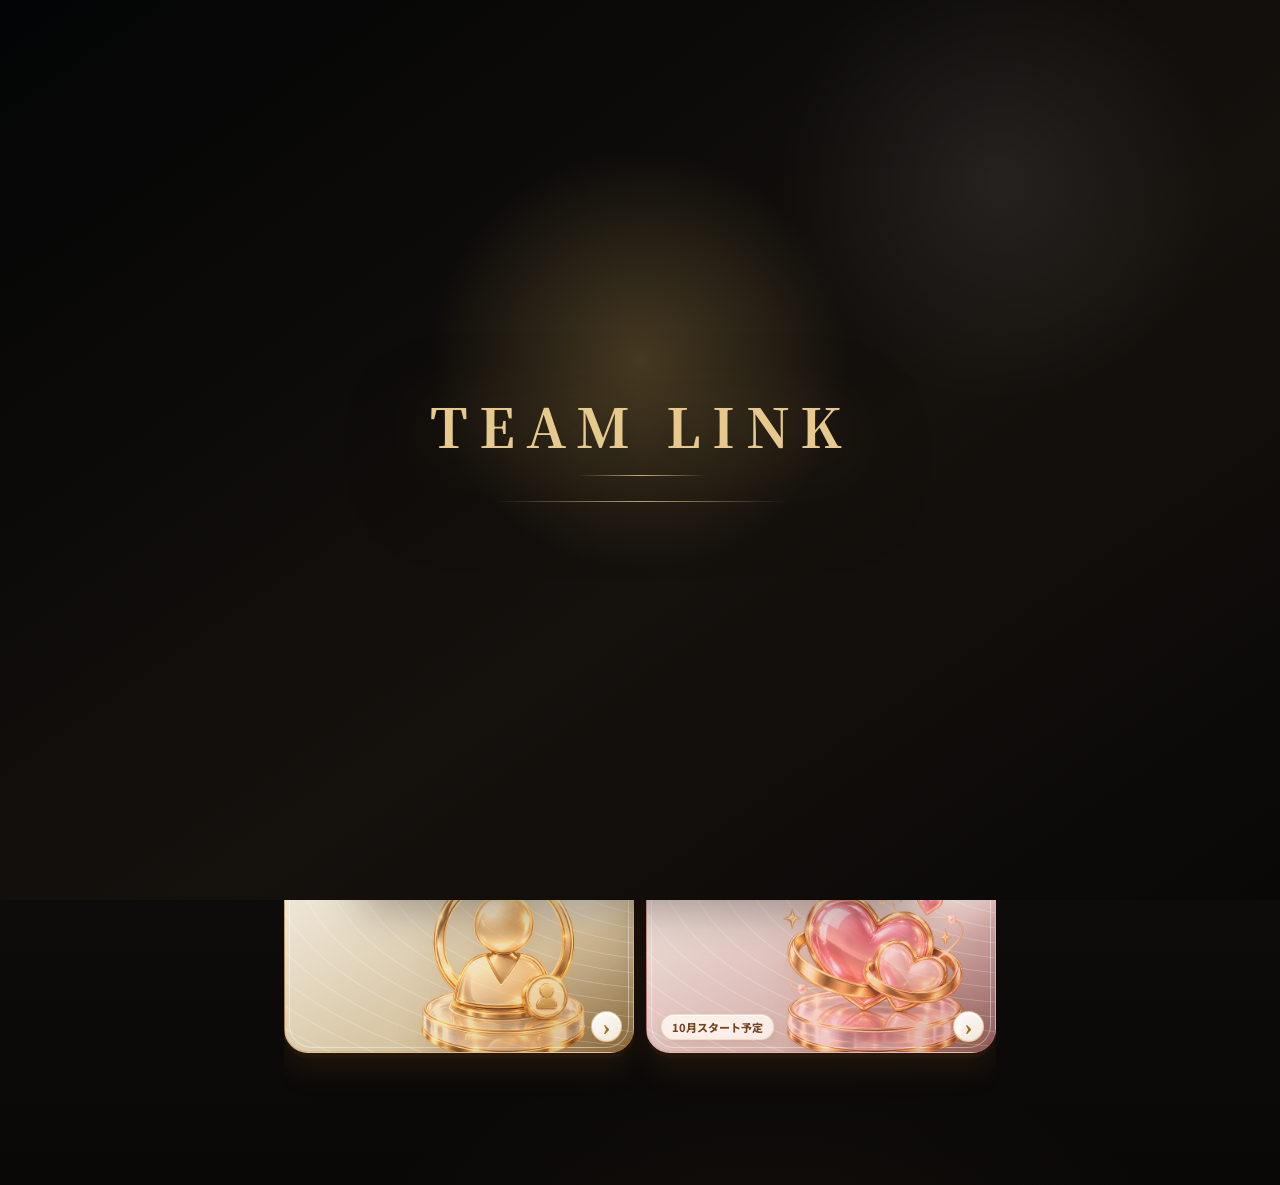
==== commit 898bc882: "Keep coupon URL settings available on history timeout" ====
--- a/docs/index.html
+++ b/docs/index.html
@@ -10,7 +10,7 @@
   <link href="https://fonts.googleapis.com/css2?family=Noto+Sans+JP:wght@400;500;700;800&amp;family=Noto+Serif+JP:wght@500;600;700&amp;display=swap" rel="stylesheet">
   <link rel="icon" href="data:image/svg+xml,%3Csvg xmlns='http://www.w3.org/2000/svg' viewBox='0 0 96 64'%3E%3Crect width='96' height='64' rx='18' fill='%23130f0b'/%3E%3Ctext x='48' y='38' text-anchor='middle' font-size='12' font-family='Georgia, serif' letter-spacing='3' fill='%23d9b46c'%3ETEAM LINK%3C/text%3E%3C/svg%3E">
   <title>TEAM LINK | TEAM hair お客様専用アプリ</title>
-  <link rel="stylesheet" href="styles.css?v=20260831-line-coupon-url-1">
+  <link rel="stylesheet" href="styles.css?v=20260831-line-coupon-url-2">
 </head>
 <body>
   <div class="splash-screen" id="splashScreen" aria-hidden="true">
@@ -390,6 +390,6 @@
   <div class="toast" id="toast" role="status" aria-live="polite"></div>
   <div class="gacha-reveal" id="gachaReveal" hidden aria-live="polite"></div>
   <script id="liffSdkScript" charset="utf-8" src="https://static.line-scdn.net/liff/edge/2/sdk.js" async></script>
-  <script src="app.js?v=20260831-line-coupon-url-1"></script>
+  <script src="app.js?v=20260831-line-coupon-url-2"></script>
 </body>
 </html>
